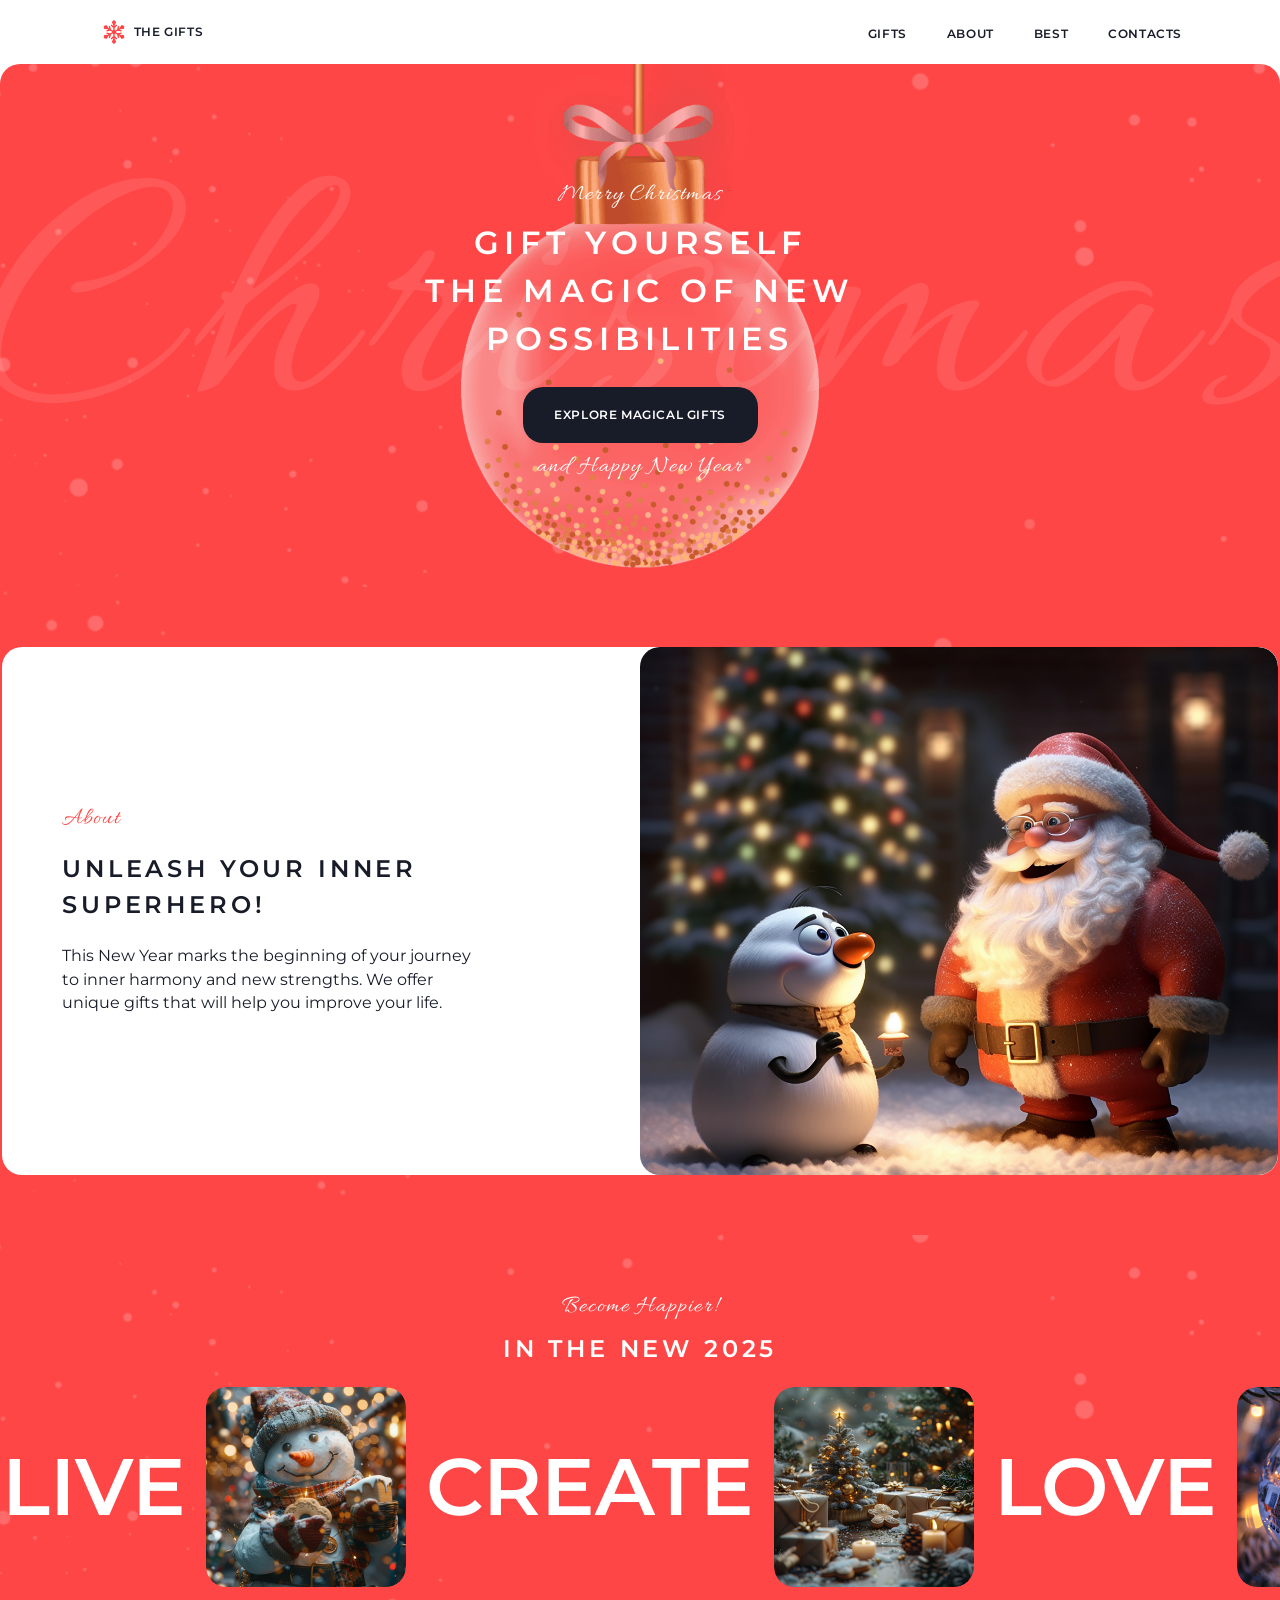
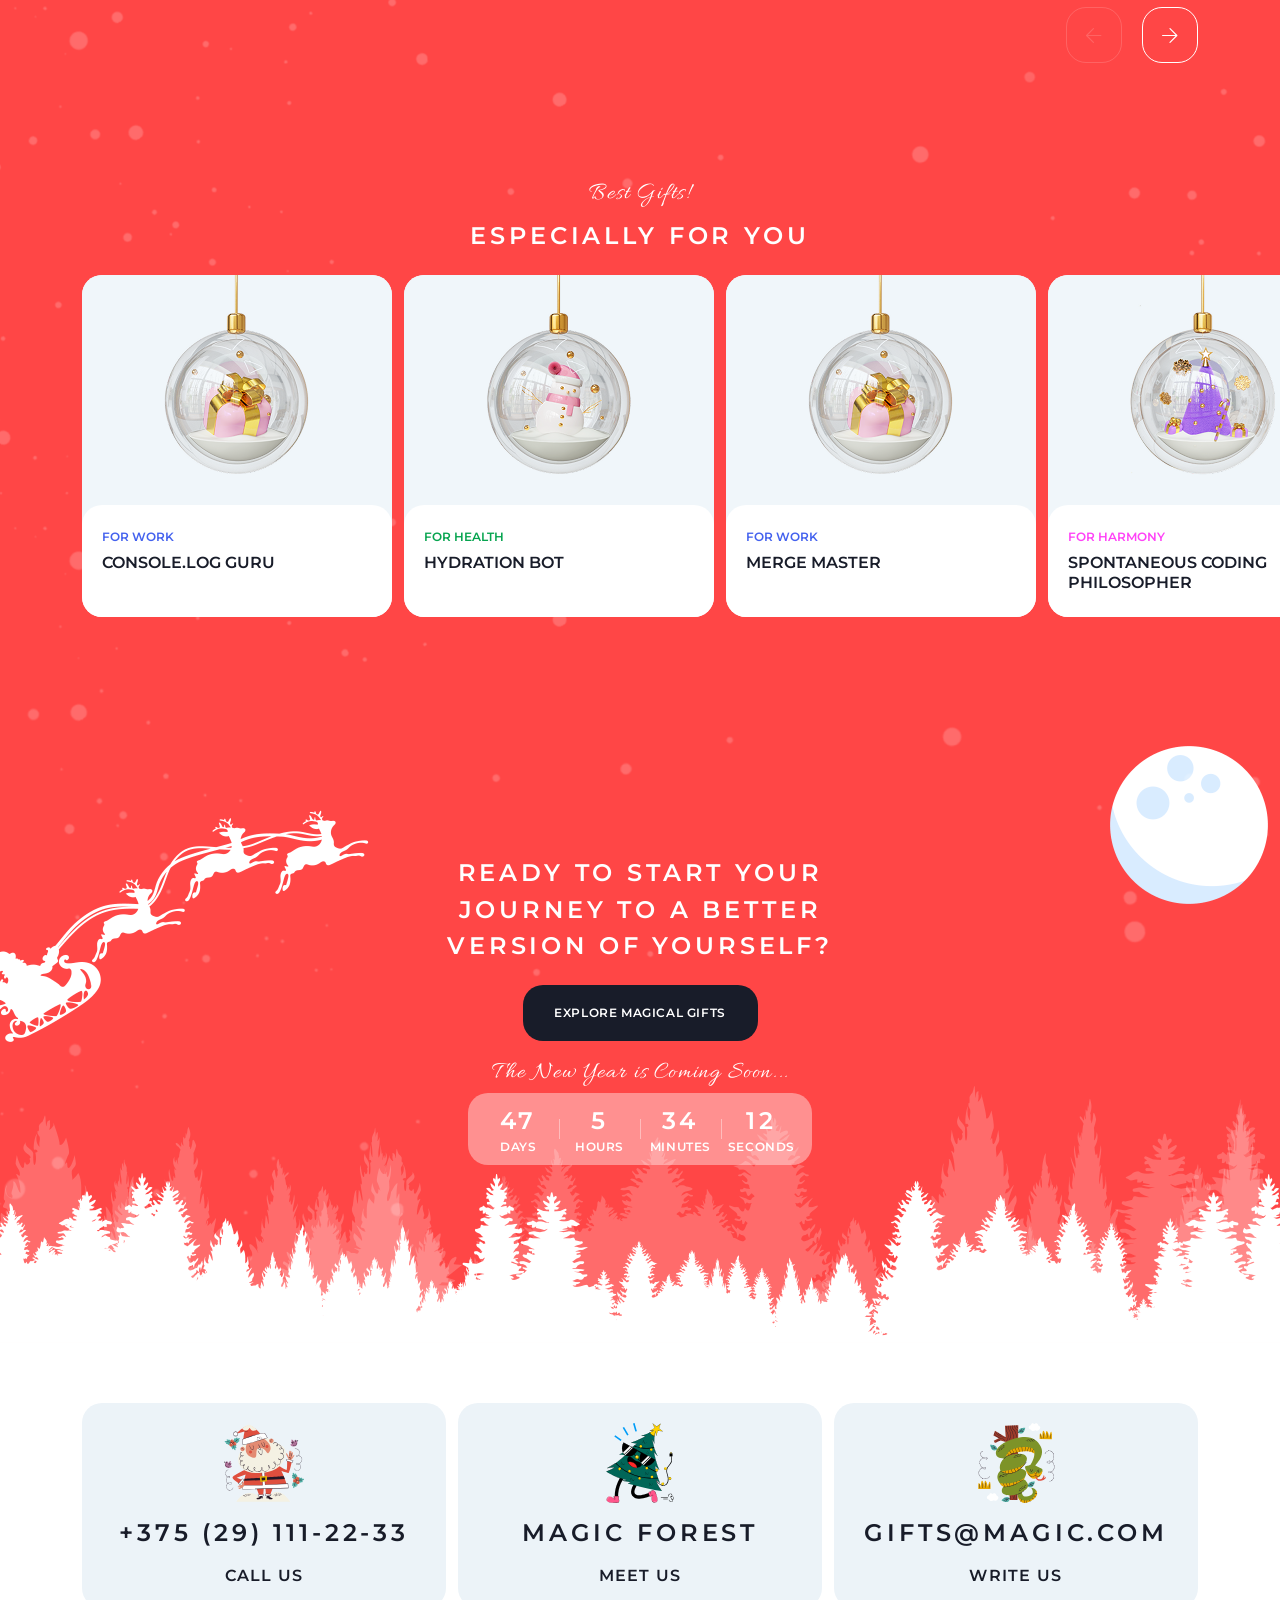
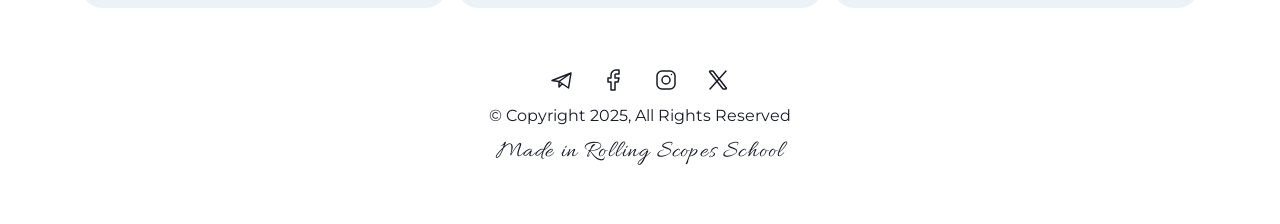
==== christmas-shop/index.html @ ce844fe1 "feat: complete adaptive for main page at 768px" ====
<!DOCTYPE html>
<html lang="en">
<head>
    <meta charset="UTF-8">
    <meta name="viewport" content="width=device-width, initial-scale=1.0">
    <title>Christmas Shop - Home</title>

<link rel="preconnect" href="https://fonts.googleapis.com">
<link rel="preconnect" href="https://fonts.gstatic.com" crossorigin>
<link href="https://fonts.googleapis.com/css2?family=Allura&display=swap" rel="stylesheet">
<link href="https://fonts.googleapis.com/css2?family=Montserrat:wght@400;600&display=swap" rel="stylesheet">
    <link rel="icon" href="./assets/img/snowflake.svg" type="image/svg+xml">
    <link rel="stylesheet" href="css/style.css">
</head>

<body>

<header class="header">
  <div class="container">
    <div class="header__wrapper">

      <a href="./index.html" class="logo" aria-label="Go to Home page">
        <img src="./assets/img/snowflake.svg" alt="Logo" class="logo__img">
        <span class="logo__text">THE GIFTS</span>
      </a>

      <nav class="nav">
  <ul class="nav__list">
    <li class="nav__item"><a href="./gifts.html" class="nav__link">GIFTS</a></li>
    <li class="nav__item"><a href="#about" class="nav__link">ABOUT</a></li>
    <li class="nav__item"><a href="#best" class="nav__link">BEST</a></li>
    <li class="nav__item"><a href="#contacts" class="nav__link">CONTACTS</a></li>
  </ul>
    </nav>

      <button class="burger" aria-label="Open menu">
        <span class="burger__line"></span>
        <span class="burger__line"></span>
      </button>

    </div>
  </div>
</header>

<!-- MAIN PAGE -->
<!-- Section Hero -->
<section class="hero">
      <div class="hero__container">
        <div class="hero__content">
          <p class="hero__cursive">Merry Christmas</p>
          <h1 class="hero__title">Gift yourself <br> the magic of new possibilities</h1>
          <a href="./gifts.html" class="hero__button">Explore Magical Gifts</a>
          <p class="hero__cursive">and Happy New Year</p>
        </div>
      </div>
</section>

<!-- Section About -->
<section id="about" class="about">
      <div class="container about__container">
        <div class="about__card">
          <div class="about__content">
            <p class="about__label">About</p>
            <h2 class="about__title">Unleash your inner superhero!</h2>
            <p class="about__text">
              This New Year marks the beginning of your journey to inner harmony and new strengths. We offer unique gifts that will help you improve your life.
            </p>
          </div>
            <div class="about__media" aria-hidden="true">
            <img class="about__image" src="./assets/img/santa.svg" alt="Santa">
          </div>
        </div>
      </div>
</section>

<!-- Section Slider -->
<section class="slider">
  <div class="container">
    <div class="slider__header">
      <p class="slider__label">Become Happier!</p>
      <h2 class="slider__title">IN THE NEW 2025</h2>
    </div>
  </div>

  <div class="slider__track-container">
    <div class="slider__track">
      <span class="slider__word">Live</span>
      <img src="./assets/img/image-container/snowman.svg" alt="Snowman" class="slider__img">
      <span class="slider__word">Create</span>
      <img src="./assets/img/image-container/gifts.svg" alt="Gifts" class="slider__img">
      <span class="slider__word">Love</span>
      <img src="./assets/img/image-container/ball.svg" alt="Ball" class="slider__img">
      <span class="slider__word">Dream</span>
      <img src="./assets/img/image-container/castle.svg" alt="Castle" class="slider__img">
    </div>
  </div>

  <div class="container">
    <div class="slider__controls">
      <button class="slider__btn slider__btn--prev" aria-label="Rearward" disabled>
        <img src="./assets/img/image-container/vector-left.svg" alt="Left">
      </button>
      <button class="slider__btn slider__btn--next" aria-label="Forward">
      <img src="./assets/img/image-container/vector-right.svg" alt="Right">
      </button>
    </div>
  </div>
</section>

<!-- Gifts Section -->
<section class="gifts-section" id="best">
  <div class="container">
    <div class="gifts__header">
      <p class="gifts__label">Best Gifts!</p>
      <h2 class="gifts__title">ESPECIALLY FOR YOU</h2>
    </div>

    <div class="gifts__grid">
      <article class="gift-card">
        <div class="gift-card__image-wrapper">
          <img src="./assets/img/image-gifts/gift-work.png" alt="Gift Work" class="gift-card__img">
        </div>
        <div class="gift-card__content">
          <p class="gift-card__category gift-card__category--work">For Work</p>
          <h3 class="gift-card__title">Console.log Guru</h3>
        </div>
      </article>


      <article class="gift-card">
        <div class="gift-card__image-wrapper">
          <img src="./assets/img/image-gifts/gift-health.png" alt="Gift Health" class="gift-card__img">
        </div>
        <div class="gift-card__content">
          <p class="gift-card__category gift-card__category--health">For Health</p>
          <h3 class="gift-card__title">Hydration Bot</h3>
        </div>
      </article>


      <article class="gift-card">
        <div class="gift-card__image-wrapper">
          <img src="./assets/img/image-gifts/gift-work.png" alt="Gift Work" class="gift-card__img">
        </div>
        <div class="gift-card__content">
          <p class="gift-card__category gift-card__category--work">For Work</p>
          <h3 class="gift-card__title">Merge Master</h3>
        </div>
      </article>


      <article class="gift-card">
        <div class="gift-card__image-wrapper">
          <img src="./assets/img/image-gifts/gift-harmony.png" alt="Gift Harmony" class="gift-card__img">
        </div>
        <div class="gift-card__content">
          <p class="gift-card__category gift-card__category--harmony">For Harmony</p>
          <h3 class="gift-card__title">Spontaneous Coding Philosopher</h3>
        </div>
      </article>

    </div>
  </div>
</section>

<!-- Section CTA -->
<section class="cta-section">
  <div class="cta__container">
    <div class="cta__content">
      <h2 class="cta__title">Ready to start your journey to a better <br> version of yourself?</h2>
      <a href="./gifts.html" class="cta__button">Explore Magical Gifts</a>
      <p class="cta__cursive">The New Year is Coming Soon...</p>

      <div class="cta__timer">
        <div class="cta__timer-item">
          <span class="cta__timer-value">47</span>
          <span class="cta__timer-text">Days</span>
        </div>

        <div class="cta__timer-divider"></div>
        <div class="cta__timer-item">
          <span class="cta__timer-value">5</span>
          <span class="cta__timer-text">Hours</span>
        </div>

        <div class="cta__timer-divider"></div>
        <div class="cta__timer-item">
          <span class="cta__timer-value">34</span>
          <span class="cta__timer-text">Minutes</span>
        </div>

        <div class="cta__timer-divider"></div>
        <div class="cta__timer-item">
          <span class="cta__timer-value">12</span>
          <span class="cta__timer-text">Seconds</span>
        </div>
      </div>
    </div>
  </div>
</section>

<!-- Section Footer -->
<footer class="footer">
  <div class="container" id="contacts">

    <div class="footer__cards">
      <a class="footer-card" href="tel:+375291112233" aria-label="Call us">
        <img src="./assets/img/santa-claus.svg" alt="Santa" class="footer-card__img">
        <h3 class="footer-card__title">+375 (29) 111-22-33</h3>
        <p class="footer-card__desc">CALL US</p>
      </a>

      <a class="footer-card" href="https://www.google.com/maps" target="_blank" rel="noreferrer" aria-label="Open location in Google Maps">
        <img src="./assets/img/christmas-tree.svg" alt="Tree" class="footer-card__img">
        <h3 class="footer-card__title">MAGIC FOREST</h3>
        <p class="footer-card__desc">MEET US</p>
      </a>

      <a class="footer-card" href="mailto:gifts@magic.com" aria-label="Write us an email">
        <img src="./assets/img/snake.svg" alt="Snake" class="footer-card__img">
        <h3 class="footer-card__title">GIFTS@MAGIC.COM</h3>
        <p class="footer-card__desc">WRITE US</p>
      </a>
    </div>

    <div class="footer__socials">
      <a href="#"><img src="./assets/img/telegram.svg" alt="TG"></a>
      <a href="#"><img src="./assets/img/facebook.svg" alt="FB"></a>
      <a href="#"><img src="./assets/img/instagram.svg" alt="Insta"></a>
      <a href="#"><img src="./assets/img/X.svg" alt="X"></a>
    </div>


    <div class="footer__info">
      <p>© Copyright 2025, All Rights Reserved</p>
      <a class="footer__made" href="https://rs.school/" target="_blank" rel="noreferrer">Made in Rolling Scopes School</a>
    </div>

  </div>
</footer>

<!-- Script for Slider -->
<script src="js/script.js"></script>
<script>
  const track = document.querySelector('.slider__track');
  const btnPrev = document.querySelector('.slider__btn--prev');
  const btnNext = document.querySelector('.slider__btn--next');

  let position = 0;
  const step = 450;

  const updateButtons = () => {
    const maxScroll = track.scrollWidth - track.parentElement.clientWidth;
    btnPrev.disabled = (position <= 0);
    btnNext.disabled = (position >= maxScroll);
  };

  btnNext.addEventListener('click', () => {
    const maxScroll = track.scrollWidth - track.parentElement.clientWidth;
    if (position < maxScroll) {
      position += step;
      if (position > maxScroll) position = maxScroll;
      track.style.transform = `translateX(-${position}px)`;
      updateButtons();
    }
  });

  btnPrev.addEventListener('click', () => {
    if (position > 0) {
      position -= step;
      if (position < 0) position = 0;
      track.style.transform = `translateX(-${position}px)`;
      updateButtons();
    }
  });

  updateButtons();
</script>

</body>
</html>
---- christmas-shop/css/style.css ----
* {
  margin: 0;
  padding: 0;
  box-sizing: border-box;
}

html {
  scroll-behavior: smooth;
}

body {
  font-family: 'Montserrat', sans-serif;
  color: #181C29;
  background: #ffffff;
  width: 100%;
  margin: 0 auto;
  overflow-x: hidden;
}

/* MAIN PAGE */
.container {
  max-width: 1440px;
  width: 100%;
  margin: 0 auto;
  padding: 0 82px;
}

.container--full {
  padding-left: 0;
  padding-right: 0;
}

.header {
  background: #ffffff;
  padding: 12px 0px;
  width: 100%;
}

.header .container {
  max-width: 1440px; 
  width: 100%;
  padding: 0 82px;
}

.header__wrapper {
  display: flex;
  align-items: center;
  justify-content: space-between;
  width: 100%;
  min-height: 40px;
}

.logo {
  display: flex;
  align-items: center;
  gap: 8px;
  text-decoration: none;
  color: inherit;
  transition: color 0.3s ease;
  justify-content: center;
  width: 141px;
  min-width: 141px;
  min-height: 40px;
  padding: 8px 16px;
  border-radius: 12px;
  box-sizing: border-box;
}

.logo:hover {
  background-color: rgba(255, 70, 70, 0.1);
  color: #FF4646;
}

.logo__img {
  width: 24px;
  height: 24px;
}

.logo__text {
  font-size: 12px;
  line-height: 1.3;
  font-weight: 600;
  letter-spacing: 0.05em;
  text-transform: uppercase;
}

.nav__list {
  display: flex;
  list-style: none;
  gap: 8px;
}

.nav__link {
  text-decoration: none;
  color: #181C29;
  font-family: 'Montserrat', sans-serif;
  font-size: 12px;
  line-height: 1.3;
  font-weight: 600;
  letter-spacing: 0.05em;
  padding: 8px 16px;
  border-radius: 12px;
  transition: color 0.3s ease;
}

.nav__link:hover {
  background-color: rgba(255, 70, 70, 0.1);
  color: #FF4646;
}

.nav__link--active {
  background-color: rgba(255, 70, 70, 0.1);
  color: #FF4646;
}

.nav__link--inactive {
  background-color: rgba(255, 70, 70, 0.1);
  border-radius: 12px;
  cursor: default;
  pointer-events: none;
  color: #181C29;
}

.nav__link--inactive:hover {
  background-color: rgba(255, 70, 70, 0.1);
  color: #181C29;
}

/* Hero section */
.hero {
  background-image: url('../assets/img/hero-section.svg');
  background-repeat: no-repeat;
  background-size: 1440px auto;
  background-position: center top;
  background-size: cover;
  border-radius: 20px 20px 0 0; 
  height: 524px;
  width: 100%;
  max-width: 1440px;
  margin: 0 auto;
  display: flex;
  justify-content: center;
  align-items: center;
}

.hero__container {
  display: flex;
  flex-direction: column;
  align-items: center;
  justify-content: center;
}

.hero__content {
  color: #FFFFFF;
  max-width: 600px;
  width: 100%;
  display: flex;
  flex-direction: column;
  align-items: center;
  padding-top: 10px;
}

.hero__title {
  font-family: 'Montserrat', sans-serif;
  font-weight: 600;
  font-size: 32px;
  line-height: 1.5;
  text-transform: uppercase;
  text-align: center;
  margin: 12px 0 12px;
  letter-spacing: 0.18em;
}

.hero__cursive {
  font-family: 'Allura', cursive;
  font-size: 24px;
  line-height: 1;
  letter-spacing: 0.05em;
}

.hero__button {
  display: inline-flex;
  width: 235px;
  height: 56px;
  justify-content: center;
  align-items: center;
  background-color: #181C29;
  color: #FFFFFF;
  text-decoration: none;
  border-radius: 20px;
  margin: 12px 0;
  font-family: 'Montserrat', sans-serif;
  font-weight: 600;
  font-size: 12px;
  line-height: 1.3;
  text-transform: uppercase;
  letter-spacing: 0.05em;
  transition: all 0.3s ease;
}

.hero__button:hover {
  background-color: #ffffff;
  color: #181C29;
}

/* About section */
.about {
  background-image: url('../assets/img/about-section.svg');
  background-repeat: no-repeat;
  background-size: 1440px auto;
  background-position: center top;
  height: 648px;
  width: 100%;
  max-width: 1440px;
  padding: 60px 0;
  margin: 0 auto;
  display: flow-root;
  margin-top: -1px
}

.about__container {
  padding-left: 0;
  padding-right: 0;
  max-width: 1440px;
}

.about__card {
  max-width: 1276px;
  width: 100%;
  margin: 0 auto;
  background: #ffffff;
  border-radius: 20px;
  overflow: hidden;
  display: flex;
  justify-content: space-between;
  align-items: stretch;
  align-items: center;
  min-height: 528px;
}

.about__content {
  flex: 1;
  padding: 100px 60px;
  display: flex;
  flex-direction: column;
  justify-content: center;
}

.about__label {
  font-family: 'Allura', cursive;
  font-size: 24px;
  line-height: 1;
  letter-spacing: 0.05em;
  color: #FF4646;
  margin-bottom: 20px;
}

.about__title {
  font-family: 'Montserrat', sans-serif;
  font-weight: 600;
  font-size: 24px;
  line-height: 1.52;
  letter-spacing: 0.16em;
  text-transform: uppercase;
  margin-bottom: 20px;
}

.about__text {
  font-size: 16px;
  line-height: 1.48;
  max-width: 426px;
}

.about__media {
  flex: 0 1 50%;
  height: 528px;
  overflow: hidden;
}

.about__image {
  width: 100%;
  height: 100%;
  object-fit: cover;
  object-position: center;
  border-radius: 20px;
}

/* Slider */
.slider {
  background-image: url('../assets/img/slider-section.svg');
  background-repeat: no-repeat;
  background-size: 1440px auto;
  background-position: center top;
  height: auto;
  width: 100%;
  max-width: 1440px;
  margin: 0 auto;
  display: flex;
  flex-direction: column;
  align-items: center;
  padding: 60px 0 0 0;
  overflow: hidden;
}

.slider__header {
  text-align: center;
  margin-bottom: 20px;
}

.slider__label {
  font-family: 'Allura', cursive;
  font-size: 24px;
  line-height: 1;
  letter-spacing: 0.05em;
  color: #FFFFFF;
  margin-bottom: 12px;
  display: block;
}

.slider__title {
  font-family: 'Montserrat', sans-serif;
  font-weight: 600;
  font-size: 24px;
  line-height: 1.52;
  letter-spacing: 0.16em;
  text-transform: uppercase;
  color: #FFFFFF;
}

.slider__track-container {
  width: 1440px;
  overflow: hidden;
  margin-top: 60px 0;
}

.slider__track {
  display: flex;
  align-items: center;
  width: max-content;
  padding: 0 82px;
  gap: 20px;
  transition: transform 0.6s ease-in-out;
}

.slider__word {
    font-family: 'Montserrat', sans-serif;
    font-weight: 600;
    font-size: 80px;
    line-height: 1;
    text-transform: uppercase;
    color: #FFFFFF;
    white-space: nowrap;
}

.slider__img {
  width: 200px;
  height: 200px;
  border-radius: 20px;
  object-fit: cover;
  flex-shrink: 0;
}

.slider__controls {
  width: 100%;
  max-width: 1276px;
  display: flex;
  justify-content: flex-end;
  margin: 20px auto 0;
  gap: 20px;
  margin-top: 20px;
  padding-bottom: 60px;
}

.slider__btn {
  width: 56px;
  height: 56px;
  background: transparent;
  border: 1px solid #FFFFFF;
  border-radius: 20px;
  display: flex;
  justify-content: center;
  align-items: center;
  cursor: pointer;
  opacity: 1;
  transition: all 0.3s ease;
}

.slider__btn:not(:disabled) img {
  opacity: 1;
  filter: brightness(1.2);
  transition: all 0.3s ease;
}

.slider__btn:disabled {
  opacity: 0.4 !important;
  cursor: default;
  pointer-events: none;
  border-color: rgba(255, 255, 255, 0.4);
}

.slider__btn:not(:disabled):hover {
  background-color: rgba(255, 255, 255, 0.5);
}

.slider__btn--next:hover {
  background-color: rgba(255, 255, 255, 0.1);
}

.slider__btn:not(:disabled):hover img {
  transform: scale(1.35);
  filter: brightness(1.5);
}

.slider__btn img {
  width: 16px;
  height: auto;
  display: block;
}

.slider__controls {
  margin-bottom: 0 !important;
}

/* Gifts section */
.gifts-section {
  background-image: url('../assets/img/best-gifts-section.svg');
  background-repeat: no-repeat;
  background-size: 1440px auto;
  background-position: center top;
  height: 554px;
  width: 100%;
  max-width: 1440px;
  margin: -1px auto 0;
  display: flex;
  flex-direction: column;
  align-items: center;
  padding: 60px 0;
}

.gifts__header {
  text-align: center;
  margin-bottom: 20px;
  padding-left: 0;
  padding-right: 0;
  width: 100%;
}

.gifts__label {
  font-family: 'Allura', cursive;
  font-size: 24px;
  line-height: 1;
  letter-spacing: 0.05em;
  color: #FFFFFF;
  margin-bottom: 12px;
  display: block;
}

.gifts__title {
  font-family: 'Montserrat', sans-serif;
  font-weight: 600;
  font-size: 24px;
  line-height: 1.52;
  letter-spacing: 0.16em;
  text-transform: uppercase;
  color: #FFFFFF;
}

.gifts__grid {
  display: grid;
  grid-template-columns: repeat(4, 1fr);
  gap: 12px;
  width: 100%;
  max-width: 1276px;
  margin-top: 0;
}

.gift-card {
  background-color: #F0F6FA;
  width: 310px;
  height: 342px;
  border-radius: 20px;
  overflow: hidden;
  display: flex;
  flex-direction: column;
}

.gift-card__image-wrapper {
  background-color: #F0F6FA;
  height: 230px;
  width: 310px;
  display: flex;
  justify-content: center;
  align-items: center;
}

.gift-card__img {
  width: auto;
  height: auto;
}

.gift-card__content {
  background-color: #FFFFFF;
  width: 310px;
  height: 112px;
  border-radius: 20px 20px 0 0;
  padding: 24px 20px 20px;
  box-sizing: border-box;
}

.gift-card__category {
  font-family: 'Montserrat', sans-serif;
  font-weight: 600;
  font-size: 12px;
  line-height: 1.3;
  text-transform: uppercase;
  margin-bottom: 8px;
}

.gift-card__category--work { color: #4361EE; }
.gift-card__category--health { color: #06A44F; }
.gift-card__category--harmony { color: #FF43F7; }

.gift-card__title {
  font-family: 'Montserrat', sans-serif;
  font-weight: 600;
  font-size: 16px;
  line-height: 1.3;
  text-transform: uppercase;
  color: #181C29;
}

/* CTA-section */
.cta-section {
  background-image: url('../assets/img/cta-section.svg');
  background-repeat: no-repeat;
  background-size: 1440px auto;
  background-position: center top;
  height: 668px;
  width: 100%;
  max-width: 1440px;
  margin: -1px auto 0;
  display: flex;
  flex-direction: column;
  align-items: center;
  justify-content: flex-start;
  padding-top: 180px;
}

.cta__container {
  display: flex;
  flex-direction: column;
  align-items: center;
  width: 100%;
}

.cta__content {
  color: #FFFFFF;
  max-width: 600px;
  width: 100%;
  display: flex;
  flex-direction: column;
  align-items: center;
  text-align: center;
}

.cta__title {
  font-family: 'Montserrat', sans-serif;
  font-weight: 600;
  font-size: 24px;
  line-height: 1.52;
  letter-spacing: 0.16em;
  text-transform: uppercase;
  color: #FFFFFF;
  width: 426px;
  margin: 0 auto;
  text-align: center;
}

.cta__cursive {
  font-family: 'Allura', cursive;
  font-size: 24px;
  line-height: 1;
  letter-spacing: 0.05em;
}

.cta__button {
  display: inline-flex;
  width: 235px;
  height: 56px;
  justify-content: center;
  align-items: center;
  background-color: #181C29;
  color: #FFFFFF;
  text-decoration: none;
  border-radius: 20px;
  margin: 20px 0;
  font-family: 'Montserrat', sans-serif;
  font-weight: 600;
  font-size: 12px;
  line-height: 1.3;
  text-transform: uppercase;
  letter-spacing: 0.05em;
  transition: all 0.3s ease;
}

.cta__button:hover {
  background-color: #ffffff;
  color: #181C29;
}

.cta__timer {
  display: flex;
  align-items: center;
  justify-content: center;
  width: 344px;
  height: 72px;
  background: rgba(255, 255, 255, 0.4);
  border-radius: 20px;
  padding: 0;
  margin: 8px auto 0;
}

.cta__timer-item {
  display: flex;
  flex-direction: column;
  align-items: center;
  justify-content: center;
  width: 80px;
  height: 52px;
  margin: 0;
  padding: 0;
}

.cta__timer-value {
  font-family: 'Montserrat', sans-serif;
  font-weight: 600;
  font-size: 24px;
  line-height: 1.52;
  color: #FFFFFF;
  letter-spacing: 0.16em;
}

.cta__timer-text {
  font-family: 'Montserrat', sans-serif;
  font-weight: 600;
  font-size: 12px;
  line-height: 1.3;
  color: #FFFFFF;
  letter-spacing: 0.05em;
  text-transform: uppercase;
  margin-top: 0;
}

.cta__timer-divider {
  width: 1px;
  height: 20px;
  background-color: rgba(255, 255, 255, 0.4);
  flex-shrink: 0;
}


/* Footer */
.footer {
  padding: 60px 0 60px;
}

.footer__cards {
  display: flex;
  justify-content: center;
  gap: 12px;
  margin-bottom: 60px;
  flex-wrap: wrap; 
}

.footer-card {
  flex: 1 1 310px;
  background-color: #ECF3F8;
  border-radius: 20px;
  padding: 20px;
  width: 417px;
  max-width: 752px;
  height: auto; 
  min-height: 204px;
  text-align: center;
  display: flex;
  flex-direction: column;
  align-items: center;
  justify-content: center;
  text-decoration: none;
  color: inherit;
  transition: transform 0.3s ease, background-color 0.3s ease;
}

.footer-card:hover {
  transform: translateY(-2px);
  background-color: #ffffff;
}

.footer-card__img {
  width: 80px;
  height: auto;
  margin-bottom: 12px;
}

.footer-card__title {
  font-family: 'Montserrat', sans-serif;
  font-size: 24px;
  font-weight: 600;
  line-height: 1.52;
  letter-spacing: 0.16em;
  color: #181C29;
  width: 100%;
  text-align: center;
  margin-bottom: 12px;
  word-wrap: break-word;
  text-align: center;
}

.footer-card__desc {
  font-family: 'Montserrat', sans-serif;
  font-size: 16px;
  font-weight: 600;
  line-height: 1.52;
  letter-spacing: 0.08em;
  color: #181C29;
  text-align: center;
}

.footer__socials {
  display: flex;
  justify-content: center;
  gap: 28px;
  margin-bottom: 12px;
}

.footer__socials img {
  width: 24px;
  height: 24px;
}

.footer__socials a {
  display: inline-flex;
  transition: transform 0.3s ease;
}
.footer__socials a:hover {
  transform: scale(1.5);
}

.footer__info {
  text-align: center;
}

.footer__info p:first-child {
  font-family: 'Montserrat', sans-serif;
  font-size: 16px;
  line-height: 1.48;
  color: #181C29;
  margin-bottom: 12px;
}

.footer__made {
  display: inline-block;
  font-family: 'Allura', cursive;
  font-size: 24px;
  line-height: 1;
  font-weight: 400;
  letter-spacing: 0.05em;
  color: #181C29;
  text-align: center;
  text-decoration: none;
  transition: color 0.3s ease;
}

.footer__made:hover {
  color: #FF4646;
}

/* GIFTS PAGE */
.gifts-page {
  background-image: url('../assets/img/gifts-section.svg');
  background-repeat: no-repeat;
  background-size: 1440px auto;
  background-position: center top;
  height: 1394px;
  width: 1440px;
  display: flex;
  justify-content: flex-start;
  margin: 0 auto;
  align-items: center;
  flex-direction: column;
}

.gifts-grid {
  display: grid;
  grid-template-columns: repeat(4, 1fr);
  gap: 12px;
  width: 100%;
  max-width: 1276px;
  margin: 0 auto;
}

.gifts-hero {
  display: flex;
  flex-direction: column;
  align-items: center;
  padding-top: 60px;
}

.gifts-hero__title {
  font-family: 'Montserrat', sans-serif;
  font-weight: 600;
  font-size: 32px;
  line-height: 1.5;
  letter-spacing: 0.18em;
  text-transform: uppercase;
  color: #FFFFFF;
  text-align: center;
  margin-bottom: 20px;
}

.gifts-tabs {
  display: flex;
  gap: 8px;
  margin-bottom: 20px;
}

.tabs__btn {
  padding: 12px 20px;
  background: transparent;
  border-radius: 12px;
  border: none;
  color: #FFFFFF;
  font-family: 'Montserrat', sans-serif;
  font-weight: 600;
  font-size: 12px;
  line-height: 1.3;
  letter-spacing: 0.05em;
  text-transform: uppercase;
  cursor: pointer;
  transition: background-color 0.3s ease;
}

.tabs__btn--active {
  cursor: default;
  pointer-events: none;
  background-color: rgba(255, 255, 255, 0.2);
}

.tabs__btn:hover {
  background-color: rgba(255, 255, 255, 0.2);
}

/* Burger */
.burger {
  display: none;
  width: 40px;
  height: 40px;
  background: transparent;
  border: none;
  cursor: pointer;
  flex-direction: column;
  justify-content: center;
  align-items: center;
  gap: 8px;
  padding: 0;
}

.burger__line {
  display: block;
  width: 22px;
  height: 2px;
  background-color: #181C29;
}

/* ADAPTIVE: 768px */
@media (max-width: 768px) {
  /* Header */
  .header .container {
    padding: 0 8px;
  }
  
  .logo {
    margin-left: 0;
    padding: 8px;
  }

  .nav {
    margin-left: 0;
    display: none;
  }

  .burger {
    display: flex;
    position: static;
    margin-right: 0; 
    width: 40px;
    height: 40px;
  }

  .header__wrapper {
    justify-content: space-between;
  }

  .hero {
    background-image: url('../assets/img/hero-section-768.svg');
    background-size: cover;
  }

  /* About */
  .about .container {
    padding-left: 8px;
    padding-right: 8px;
    max-width: 100%;
  }

  .about__card {
    max-width: 768px;
    width: 100%;
    flex-direction: row;
    min-height: auto;
    height: auto;
    align-items: center;
    justify-content: space-between;
    margin: 0 auto;
    padding: 0;
  }
  
  .about__content {
    flex: 1;
    padding: 60px 40px;
    height: auto;
  }
  
  .about__media {
    flex: 0 0 376px; 
    width: 376px;
    height: 528px;
    overflow: hidden;
    align-self: center;
    border-radius: 20px;
  }

  .about__image {
    object-fit: cover;
    object-position: center;
    height: 100%;
    width: 100%;
    display: block;
  }

  /* Slider */
  .slider {
  background-image: url('../assets/img/slider-section-768.svg');
  background-size: cover;
  }

  .slider__controls {
  display: flex;
  justify-content: flex-end;
  width: calc(100% + 74px) !important; 
  margin-right: -74px !important; 
  position: relative;
  z-index: 5;
  padding-right: 0 !important;
  }

  .slider__track-container {
  width: 100%;
  overflow: hidden;
  }

  .slider__track {
  padding-left: 8px; 
  display: flex;
  align-items: center;
  gap: 20px;
  transform: translateX(0) !important; 
  }

  .slider__word {
  font-size: 80px; 
  }

  .slider__img {
  width: 200px;
  height: 200px;
  }

  .slider__controls {
  width: 100%;
  display: flex;
  justify-content: flex-end;
  padding-right: 8px; 
  margin: 20px 0 0 0; 
  padding-bottom: 60px;
  }

  .slider__btn {
  width: 56px; 
  height: 56px;
  }

/* Gifts */
  .gifts-section {
    background-image: url('../assets/img/best-gifts-section-768.svg');
    background-size: cover;
    padding: 60px 0;
    margin-bottom: 0;
    height: auto !important; 
  }
  
  .gifts-section .container {
    padding-left: 68px;
    padding-right: 68px;
    max-width: 100%;
  }
  
  .gifts__header {
    margin-bottom: 20px; 
  }
  
  .gifts__grid {
    display: grid;
    grid-template-columns: repeat(2, 310px); 
    gap: 12px;
    justify-content: center;
  }
  
  /* CTA-section */
  .cta-section {
    background-image: url('../assets/img/cta-section-768.svg');
    background-size: cover;
    background-position: center top;
    height: auto;
    min-height: 668px;
    padding-top: 180px;
    margin-top: 0;
    background-size: cover;
  }

  
  .cta__container {
    padding-left: 68px;
    padding-right: 68px;
    max-width: 100%;
  }
  
  .cta__content {
    max-width: 100%; 
  }
/* Footer */
  .footer {
    padding: 60px 0; 
  }
  
  .footer .container {
    padding-left: 8px;
    padding-right: 8px;
    max-width: 100%;
  }
  
  .footer__cards {
    flex-direction: column;
    align-items: center;
    gap: 12px;
    
  }
  
  .footer-card {
    width: 100%;
    max-width: 752px;
    height: 204px;
    flex: 0 0 auto;
  }
  
  .footer__socials {
    margin-bottom: 12px;
  }
  
  .footer__info {
    text-align: center;
  }
  
  

/* ADAPTIVE: 380px */
@media (max-width: 380px) {
  .header .container {
    padding: 0 8px; 
  }
}
}
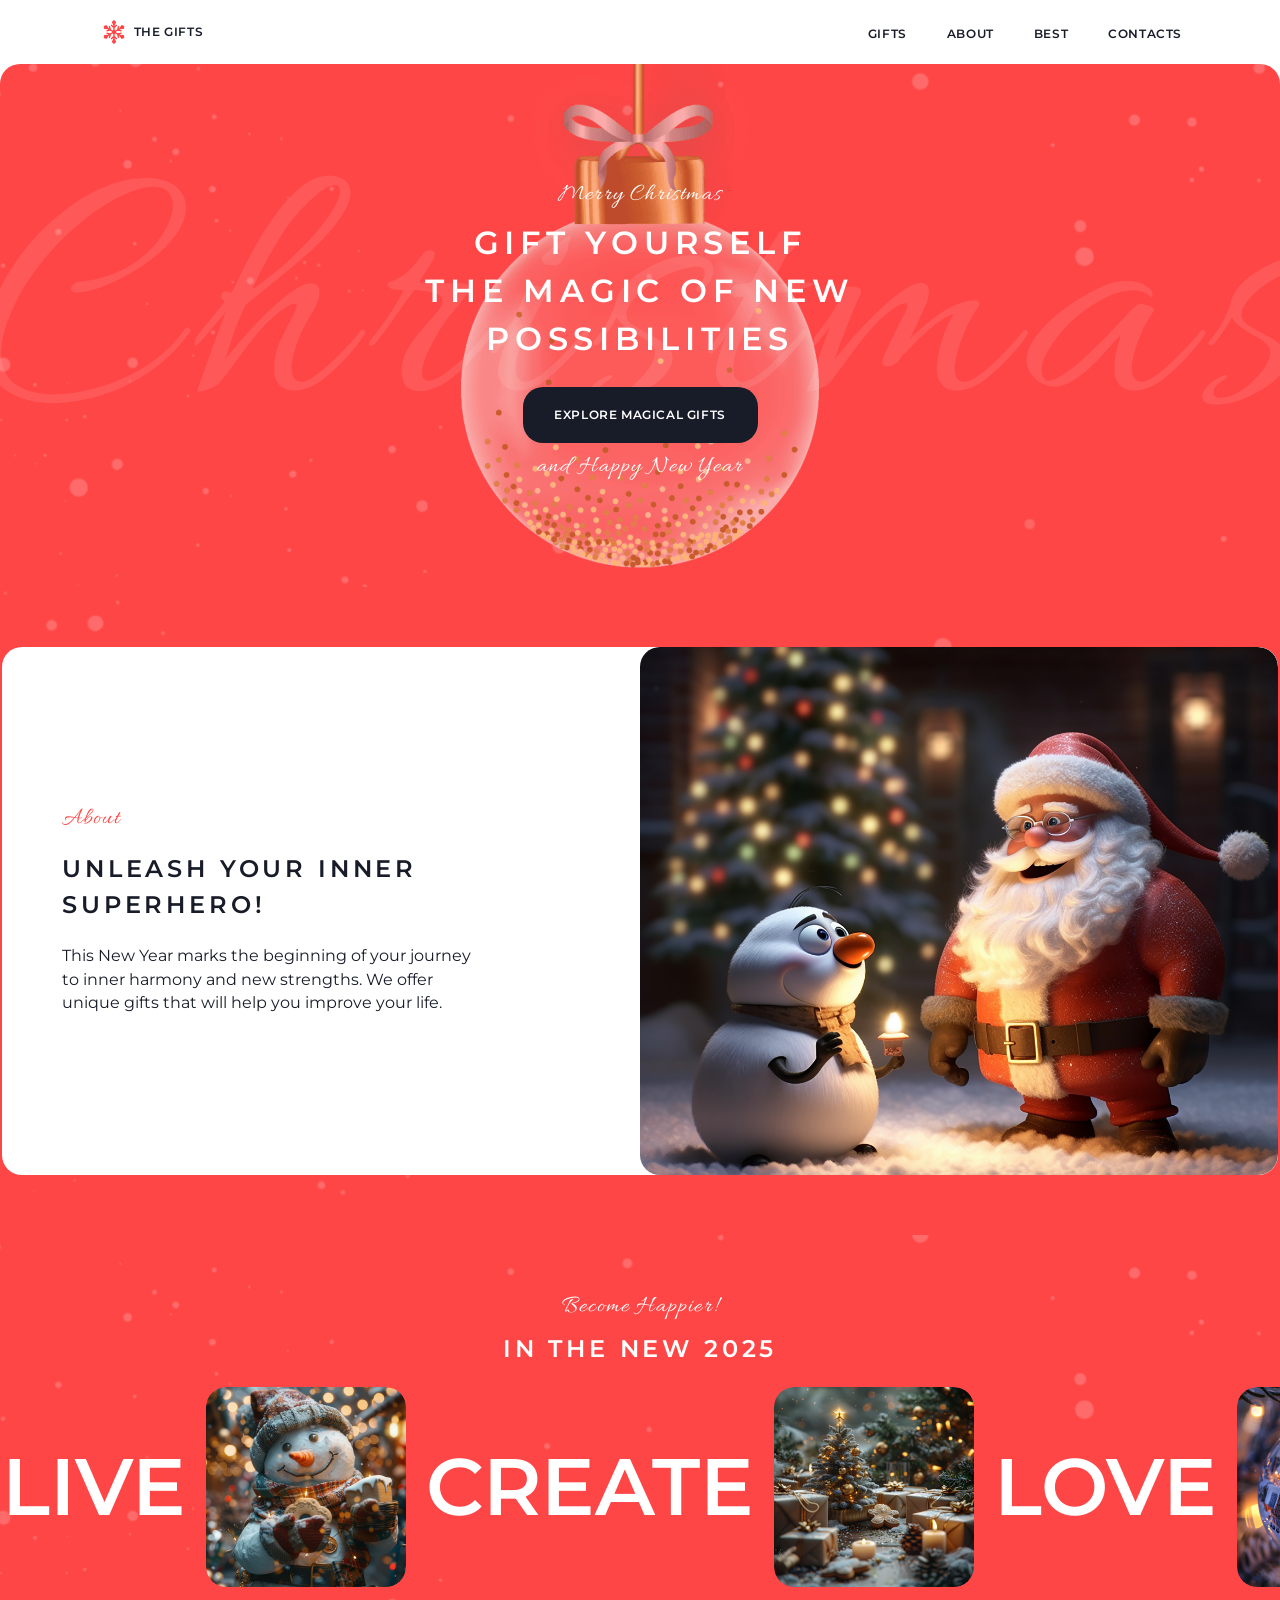
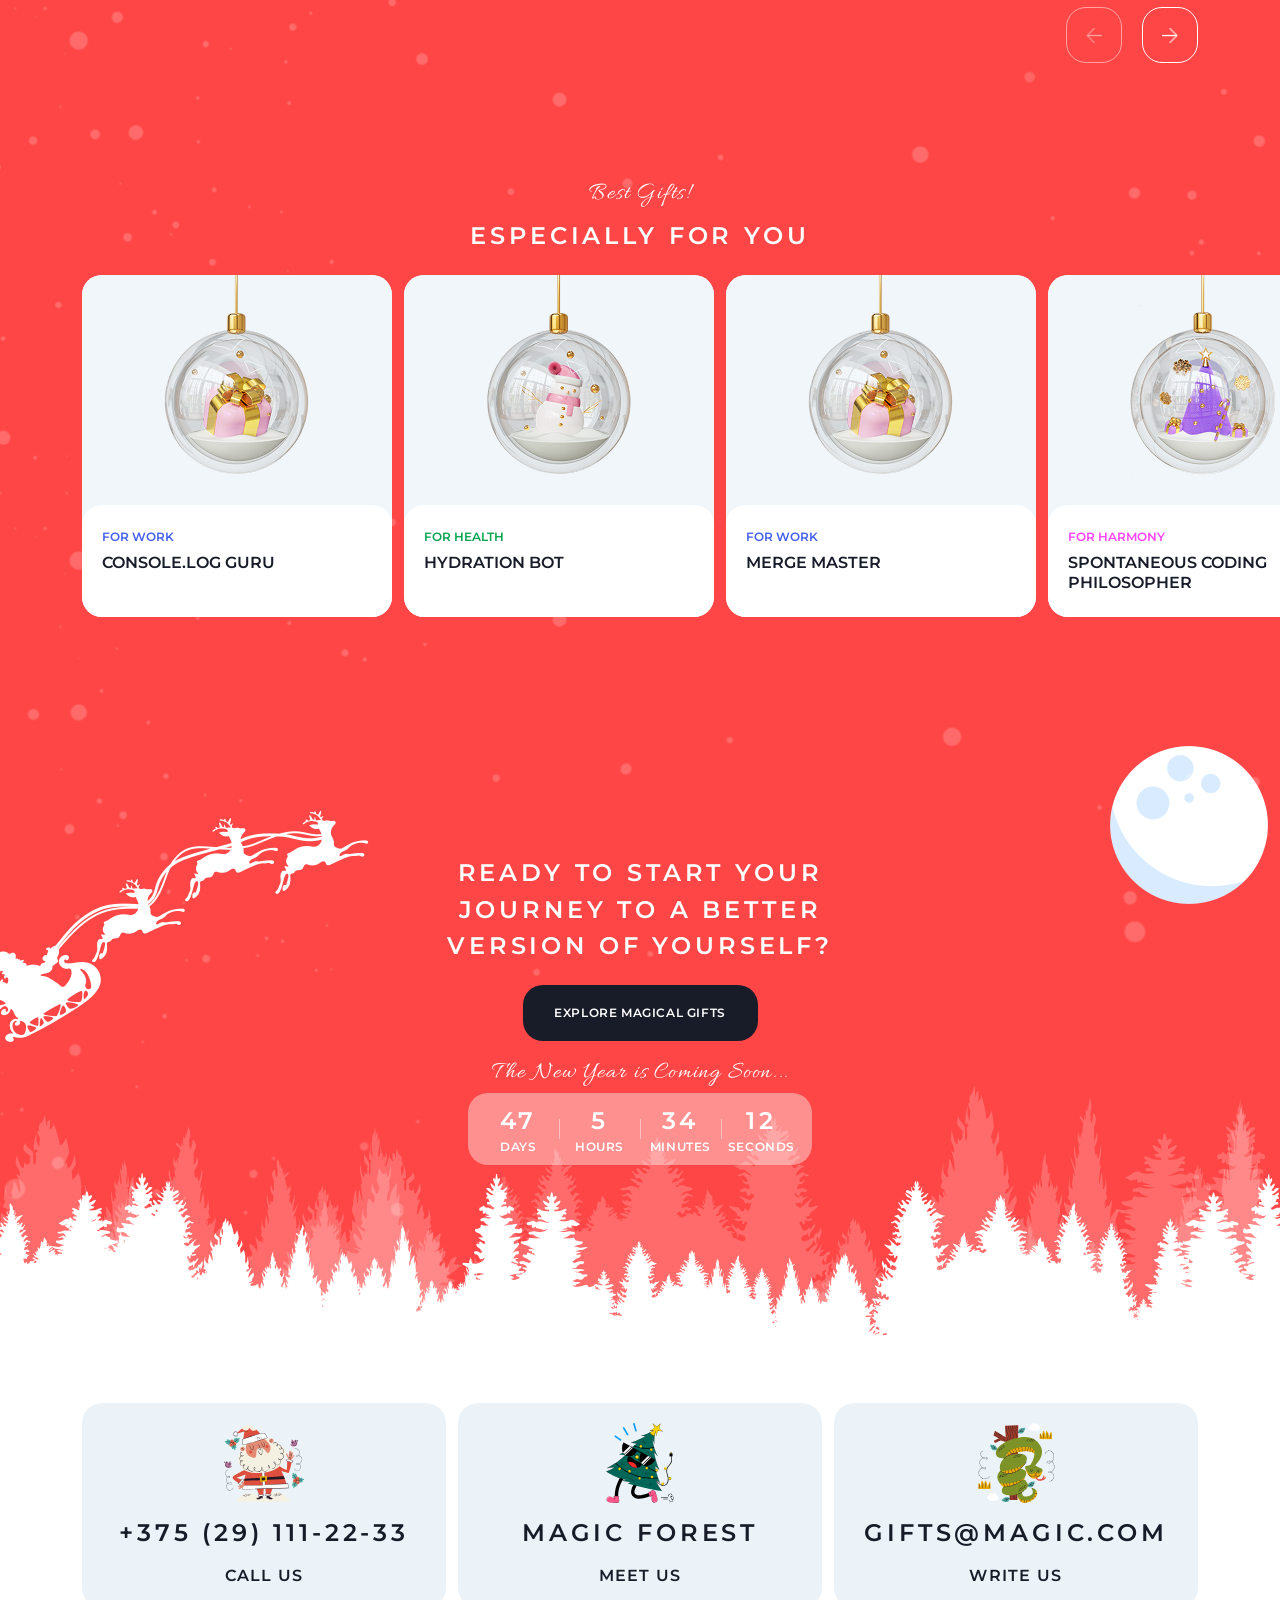
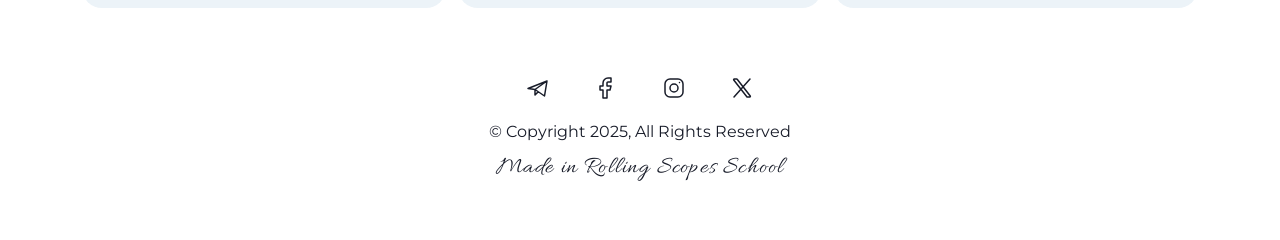
==== commit 67691b38: "fix: all fixed(logo, gifts, footer)" ====
--- a/christmas-shop/index.html
+++ b/christmas-shop/index.html
@@ -98,10 +98,10 @@
   <div class="container">
     <div class="slider__controls">
       <button class="slider__btn slider__btn--prev" aria-label="Rearward" disabled>
-        <img src="./assets/img/image-container/vector-left.svg" alt="Left">
+        <img src="./assets/img/image-container/vector-left.png" alt="Left">
       </button>
       <button class="slider__btn slider__btn--next" aria-label="Forward">
-      <img src="./assets/img/image-container/vector-right.svg" alt="Right">
+      <img src="./assets/img/image-container/vector-right.png" alt="Right">
       </button>
     </div>
   </div>
--- a/christmas-shop/css/style.css
+++ b/christmas-shop/css/style.css
@@ -37,7 +37,7 @@
 }
 
 .header .container {
-  max-width: 1440px; 
+  max-width: 1440px;
   width: 100%;
   padding: 0 82px;
 }
@@ -66,10 +66,6 @@
   box-sizing: border-box;
 }
 
-.logo:hover {
-  background-color: rgba(255, 70, 70, 0.1);
-  color: #FF4646;
-}
 
 .logo__img {
   width: 24px;
@@ -133,7 +129,7 @@
   background-size: 1440px auto;
   background-position: center top;
   background-size: cover;
-  border-radius: 20px 20px 0 0; 
+  border-radius: 20px 20px 0 0;
   height: 524px;
   width: 100%;
   max-width: 1440px;
@@ -209,7 +205,8 @@
   background-repeat: no-repeat;
   background-size: 1440px auto;
   background-position: center top;
-  height: 648px;
+  height: auto;
+  min-height: auto;
   width: 100%;
   max-width: 1440px;
   padding: 60px 0;
@@ -295,6 +292,7 @@
   width: 100%;
   max-width: 1440px;
   margin: 0 auto;
+  margin-top: 0;
   display: flex;
   flex-direction: column;
   align-items: center;
@@ -374,15 +372,14 @@
 .slider__btn {
   width: 56px;
   height: 56px;
-  background: transparent;
   border: 1px solid #FFFFFF;
   border-radius: 20px;
   display: flex;
   justify-content: center;
   align-items: center;
+  background-color: transparent;
   cursor: pointer;
-  opacity: 1;
-  transition: all 0.3s ease;
+  transition: background-color 0.3s ease, border-color 0.3s ease;
 }
 
 .slider__btn:not(:disabled) img {
@@ -391,30 +388,36 @@
   transition: all 0.3s ease;
 }
 
+.slider__btn svg path {
+  stroke: #FFFFFF;
+  transition: stroke 0.3s ease;
+}
+
 .slider__btn:disabled {
-  opacity: 0.4 !important;
+  opacity: 0.5 !important;
   cursor: default;
   pointer-events: none;
-  border-color: rgba(255, 255, 255, 0.4);
+  border-color: #FFFFFF;
 }
 
 .slider__btn:not(:disabled):hover {
-  background-color: rgba(255, 255, 255, 0.5);
-}
-
-.slider__btn--next:hover {
-  background-color: rgba(255, 255, 255, 0.1);
-}
-
-.slider__btn:not(:disabled):hover img {
-  transform: scale(1.35);
-  filter: brightness(1.5);
+  background-color: #FFFFFF;
+  border-color: #FFFFFF;
 }
 
 .slider__btn img {
   width: 16px;
   height: auto;
   display: block;
+}
+
+.slider__btn:not(:disabled):hover svg path {
+  stroke: #FF4646 !important;;
+}
+
+.slider__btn:not(:disabled):hover img {
+  transform: none !important;
+  filter: brightness(0) saturate(100%) invert(42%) sepia(74%) saturate(3015%) hue-rotate(338deg) brightness(120%) contrast(1000%) !important;
 }
 
 .slider__controls {
@@ -476,12 +479,15 @@
 
 .gift-card {
   background-color: #F0F6FA;
+  position: relative;
   width: 310px;
   height: 342px;
   border-radius: 20px;
   overflow: hidden;
   display: flex;
   flex-direction: column;
+  cursor: pointer;
+  transition: transform 0.3s ease;
 }
 
 .gift-card__image-wrapper {
@@ -527,6 +533,15 @@
   line-height: 1.3;
   text-transform: uppercase;
   color: #181C29;
+}
+
+.gift-card:hover {
+  transform: scale(1.02);
+}
+
+.gift-card:hover .gift-card__title {
+  color: #FF4646 !important;
+  transition: color 0.3s ease;
 }
 
 /* CTA-section */
@@ -667,9 +682,10 @@
 .footer__cards {
   display: flex;
   justify-content: center;
+  align-items: center;
   gap: 12px;
   margin-bottom: 60px;
-  flex-wrap: wrap; 
+  flex-wrap: wrap;
 }
 
 .footer-card {
@@ -677,9 +693,9 @@
   background-color: #ECF3F8;
   border-radius: 20px;
   padding: 20px;
-  width: 417px;
+  width: 100%;
   max-width: 752px;
-  height: auto; 
+  height: auto;
   min-height: 204px;
   text-align: center;
   display: flex;
@@ -688,13 +704,20 @@
   justify-content: center;
   text-decoration: none;
   color: inherit;
+  position: relative;
+  overflow: hidden;
   transition: transform 0.3s ease, background-color 0.3s ease;
 }
 
 .footer-card:hover {
   transform: translateY(-2px);
-  background-color: #ffffff;
-}
+}
+
+.footer-card:hover .footer-card__title,
+.footer-card:hover .footer-card__desc {
+  color: #FF4646 !important;
+}
+
 
 .footer-card__img {
   width: 80px;
@@ -740,10 +763,21 @@
 
 .footer__socials a {
   display: inline-flex;
-  transition: transform 0.3s ease;
-}
+  align-items: center;
+  justify-content: center;
+  width: 40px;
+  height: 40px;
+  border-radius: 12px;
+  transition: background-color 0.3s ease, transform 0.3s ease;
+  text-decoration: none;
+}
+
 .footer__socials a:hover {
   transform: scale(1.5);
+}
+
+.footer__socials a:hover img {
+  filter: brightness(0) saturate(100%) invert(42%) sepia(74%) saturate(3015%) hue-rotate(338deg) brightness(101%) contrast(101%) !important;
 }
 
 .footer__info {
@@ -781,10 +815,14 @@
   background-repeat: no-repeat;
   background-size: 1440px auto;
   background-position: center top;
-  height: 1394px;
-  width: 1440px;
-  display: flex;
-  justify-content: flex-start;
+  height: auto;
+  min-height: 100vh;
+  border-radius: 20px;
+  background-color: #FF4646;
+  padding-bottom: 60px;
+  width: 100%;
+  max-width: 1440px;
+  display: flex;
   margin: 0 auto;
   align-items: center;
   flex-direction: column;
@@ -792,8 +830,9 @@
 
 .gifts-grid {
   display: grid;
-  grid-template-columns: repeat(4, 1fr);
+  grid-template-columns: repeat(auto-fill, 310px);
   gap: 12px;
+  justify-content: center;
   width: 100%;
   max-width: 1276px;
   margin: 0 auto;
@@ -872,13 +911,22 @@
   background-color: #181C29;
 }
 
+/* Smooth transition GIFTS */
+@media (max-width: 850px) {
+  .gifts-page .container,
+  .gifts-section .container {
+    padding-left: 10px;
+    padding-right: 10px;
+  }
+}
+
 /* ADAPTIVE: 768px */
 @media (max-width: 768px) {
   /* Header */
   .header .container {
     padding: 0 8px;
   }
-  
+
   .logo {
     margin-left: 0;
     padding: 8px;
@@ -892,7 +940,7 @@
   .burger {
     display: flex;
     position: static;
-    margin-right: 0; 
+    margin-right: 0;
     width: 40px;
     height: 40px;
   }
@@ -924,15 +972,15 @@
     margin: 0 auto;
     padding: 0;
   }
-  
+
   .about__content {
     flex: 1;
     padding: 60px 40px;
     height: auto;
   }
-  
+
   .about__media {
-    flex: 0 0 376px; 
+    flex: 0 0 376px;
     width: 376px;
     height: 528px;
     overflow: hidden;
@@ -957,8 +1005,8 @@
   .slider__controls {
   display: flex;
   justify-content: flex-end;
-  width: calc(100% + 74px) !important; 
-  margin-right: -74px !important; 
+  width: calc(100% + 74px) !important;
+  margin-right: -74px !important;
   position: relative;
   z-index: 5;
   padding-right: 0 !important;
@@ -970,15 +1018,15 @@
   }
 
   .slider__track {
-  padding-left: 8px; 
+  padding-left: 8px;
   display: flex;
   align-items: center;
   gap: 20px;
-  transform: translateX(0) !important; 
+  transform: translateX(0) !important;
   }
 
   .slider__word {
-  font-size: 80px; 
+  font-size: 80px;
   }
 
   .slider__img {
@@ -990,13 +1038,13 @@
   width: 100%;
   display: flex;
   justify-content: flex-end;
-  padding-right: 8px; 
-  margin: 20px 0 0 0; 
+  padding-right: 8px;
+  margin: 20px 0 0 0;
   padding-bottom: 60px;
   }
 
   .slider__btn {
-  width: 56px; 
+  width: 56px;
   height: 56px;
   }
 
@@ -1006,26 +1054,26 @@
     background-size: cover;
     padding: 60px 0;
     margin-bottom: 0;
-    height: auto !important; 
-  }
-  
+    height: auto !important;
+  }
+
   .gifts-section .container {
     padding-left: 68px;
     padding-right: 68px;
     max-width: 100%;
   }
-  
+
   .gifts__header {
-    margin-bottom: 20px; 
-  }
-  
+    margin-bottom: 20px;
+  }
+
   .gifts__grid {
     display: grid;
-    grid-template-columns: repeat(2, 310px); 
+    grid-template-columns: repeat(2, 1fr);
     gap: 12px;
     justify-content: center;
   }
-  
+
   /* CTA-section */
   .cta-section {
     background-image: url('../assets/img/cta-section-768.svg');
@@ -1035,58 +1083,341 @@
     min-height: 668px;
     padding-top: 180px;
     margin-top: 0;
-    background-size: cover;
-  }
-
-  
+    margin-bottom: 0 !important;
+    position: relative;
+    z-index: 1;
+  }
+
   .cta__container {
     padding-left: 68px;
     padding-right: 68px;
     max-width: 100%;
   }
-  
+
   .cta__content {
-    max-width: 100%; 
-  }
-/* Footer */
+    max-width: 100%;
+  }
+
+  /* Footer */
   .footer {
-    padding: 60px 0; 
-  }
-  
+    padding: 60px 0;
+        position: relative;
+    z-index: 10;
+    background-color: #ffffff;
+    margin-top: -20px !important;
+    padding-top: 80px !important;
+  }
+
   .footer .container {
     padding-left: 8px;
     padding-right: 8px;
     max-width: 100%;
   }
-  
+
   .footer__cards {
     flex-direction: column;
     align-items: center;
     gap: 12px;
-    
-  }
-  
+  }
+
   .footer-card {
     width: 100%;
     max-width: 752px;
     height: 204px;
     flex: 0 0 auto;
   }
-  
+
   .footer__socials {
     margin-bottom: 12px;
   }
-  
+
   .footer__info {
     text-align: center;
   }
-  
-  
-
-/* ADAPTIVE: 380px */
+
+  /* GIFTS Page 2 */
+  .gifts-page {
+  background-image: url('../assets/img/gifts-section-768.svg');
+  background-repeat: no-repeat;
+  background-size: 100% auto;
+  background-position: center top;
+  height: auto;
+  width: 100%;
+  display: flex;
+  padding-bottom: 60px;
+  align-items: center;
+  flex-direction: column;
+  border-radius: 20px;
+  }
+
+  .gifts-hero {
+  padding-top: 60px;
+  display: flex;
+  flex-direction: column;
+  align-items: center;
+  }
+
+  .gifts-hero__title {
+  max-width: 426px;
+  width: 100%;
+  font-family: 'Montserrat', sans-serif;
+  font-weight: 600;
+  font-size: 32px;
+  line-height: 1.5;
+  letter-spacing: 0.18em;
+  text-transform: uppercase;
+  color: #FFFFFF;
+  text-align: center;
+  margin-bottom: 20px;
+  }
+
+  .gifts-tabs {
+  display: flex;
+  justify-content: center;
+  gap: 8px;
+  }
+
+  .gifts-page .container {
+  padding-left: 68px;
+  padding-right: 68px;
+  max-width: 100%;
+  }
+
+  .gifts-grid {
+  display: grid;
+  grid-template-columns: repeat(2, 310px);
+  gap: 12px;
+  justify-content: center;
+  }
+}
+
+/* ADAPTIVE: 380 */
 @media (max-width: 380px) {
   .header .container {
-    padding: 0 8px; 
-  }
-}
-}+    padding: 0 8px;
+  }
+  .header {
+    padding: 12px 0;
+  }
+
+  .hero {
+    background-image: url('../assets/img/hero-section-380.svg');
+    background-size: cover;
+    background-position: center top;
+    height: auto;
+    min-height: 572px;
+    padding: 60px 0;
+    border-radius: 20px 20px 0 0;
+  }
+
+  .hero__title {
+    width: 100%;
+    max-width: 364px;
+    min-height: 192px;
+    margin: 0;
+    display: flex;
+    align-items: center;
+    justify-content: center;
+    text-align: center;
+  }
+
+  /* About 380 */
+  .about {
+  background-image: url('../assets/img/about-section-380.svg');
+  background-size: cover;
+  }
+
+  .about .container {
+  padding-left: 8px;
+  padding-right: 8px;
+  }
+
+  .about__card {
+  flex-direction: column;
+  align-items: center;
+  width: 100%;
+  max-width: 364px;
+  margin: 0 auto;
+  height: auto;
+  min-height: auto;
+  }
+
+  .about__content {
+    width: 100%;
+    max-width: 324px;
+    min-height: 352px;
+    padding: 60px 20px;
+    display: flex;
+    flex-direction: column;
+    align-items: flex-start;
+    gap: 20px;
+  }
+
+  .about__media {
+    flex: 0 0 528px;
+    width: 100%;
+    max-width: 364px;
+    height: 528px;
+    margin-top: 0;
+  }
+
+  /* SLider and Gifts 380 */
+  .slider {
+    background-image: url('../assets/img/slider-section-380.svg');
+    background-size: cover;
+    margin: -1px auto 0;
+  }
+
+  .gifts-section {
+    background-image: url('../assets/img/best-gifts-section-380.svg');
+    background-size: cover;
+  }
+
+  .gifts-section .container {
+    padding-left: 35px;
+    padding-right: 35px;
+    max-width: 100%;
+  }
+
+  .gifts__header {
+    margin-bottom: 20px;
+  }
+
+  .gifts__grid {
+    display: grid;
+    grid-template-columns: 310px;
+    gap: 12px;
+    justify-content: center;
+  }
+
+  /* CTA 380 */
+  .cta-section {
+    background-image: url('../assets/img/cta-section-768.svg');
+    background-size: cover;
+    background-position: center top;
+    height: auto;
+    margin: -1px auto 0;
+    padding-top: 60px;
+    padding-bottom: 180px;
+  }
+
+  .cta__container {
+    padding-left: 8px;
+    padding-right: 8px;
+    max-width: 100%;
+  }
+
+  .cta__wrapper {
+    max-width: 364px;
+    min-height: 584px;
+    margin: 0 auto;
+    display: flex;
+    flex-direction: column;
+    align-items: center;
+    text-align: center;
+  }
+
+  .cta__title {
+    margin-top: 120px;
+    max-width: 364px;
+    min-height: 144px;
+  }
+
+  .cta__btn {
+    width: 235px;
+    height: 56px;
+  }
+
+  .cta__label {
+    max-width: 364px;
+    min-height: 24px;
+    margin-bottom: 8px;
+  }
+
+  .cta__timer {
+    width: 344px;
+    height: 72px;
+    border-radius: 20px;
+  }
+
+  /* Footer 380 */
+  .footer {
+    padding-top: 60px;
+    padding-bottom: 60px;
+  }
+
+  .footer .container {
+    padding: 0 8px;
+  }
+
+  .footer__cards {
+    flex-direction: column;
+    gap: 12px;
+    margin-bottom: 60px;
+  }
+
+  .footer-card {
+    width: 100%;
+    max-width: 364px;
+    height: 204px;
+  }
+
+  /* GIFTS Page 2 */
+    .gifts-page {
+      background-image: url('../assets/img/gifts-section-380.svg');
+      background-size: 100% auto;
+      background-position: center top;
+      height: auto !important;
+    }
+
+    .gifts-page .container {
+      padding-left: 8px;
+      padding-right: 8px;
+      max-width: 100%;
+    }
+
+    .gifts-hero__title {
+      max-width: 364px;
+      min-height: 240px;
+      margin: 0 auto 20px;
+      display: flex;
+      align-items: center;
+      justify-content: center;
+      text-align: center;
+    }
+
+    .gifts-tabs {
+      display: flex;
+      flex-direction: row;
+      justify-content: center;
+      gap: 0;
+      padding: 0;
+      width: 100%;
+
+    }
+
+    .tabs__btn {
+      padding: 12px 8px !important;
+      width: auto;
+      white-space: nowrap;
+      margin: 0 !important;
+    }
+
+    .gifts-grid {
+      display: grid;
+      grid-template-columns: 310px;
+      gap: 12px;
+      justify-content: center;
+      min-height: 4236px;
+    }
+
+    .gift-card {
+      width: 310px;
+      height: 342px;
+    }
+
+  }
+
+
+
+
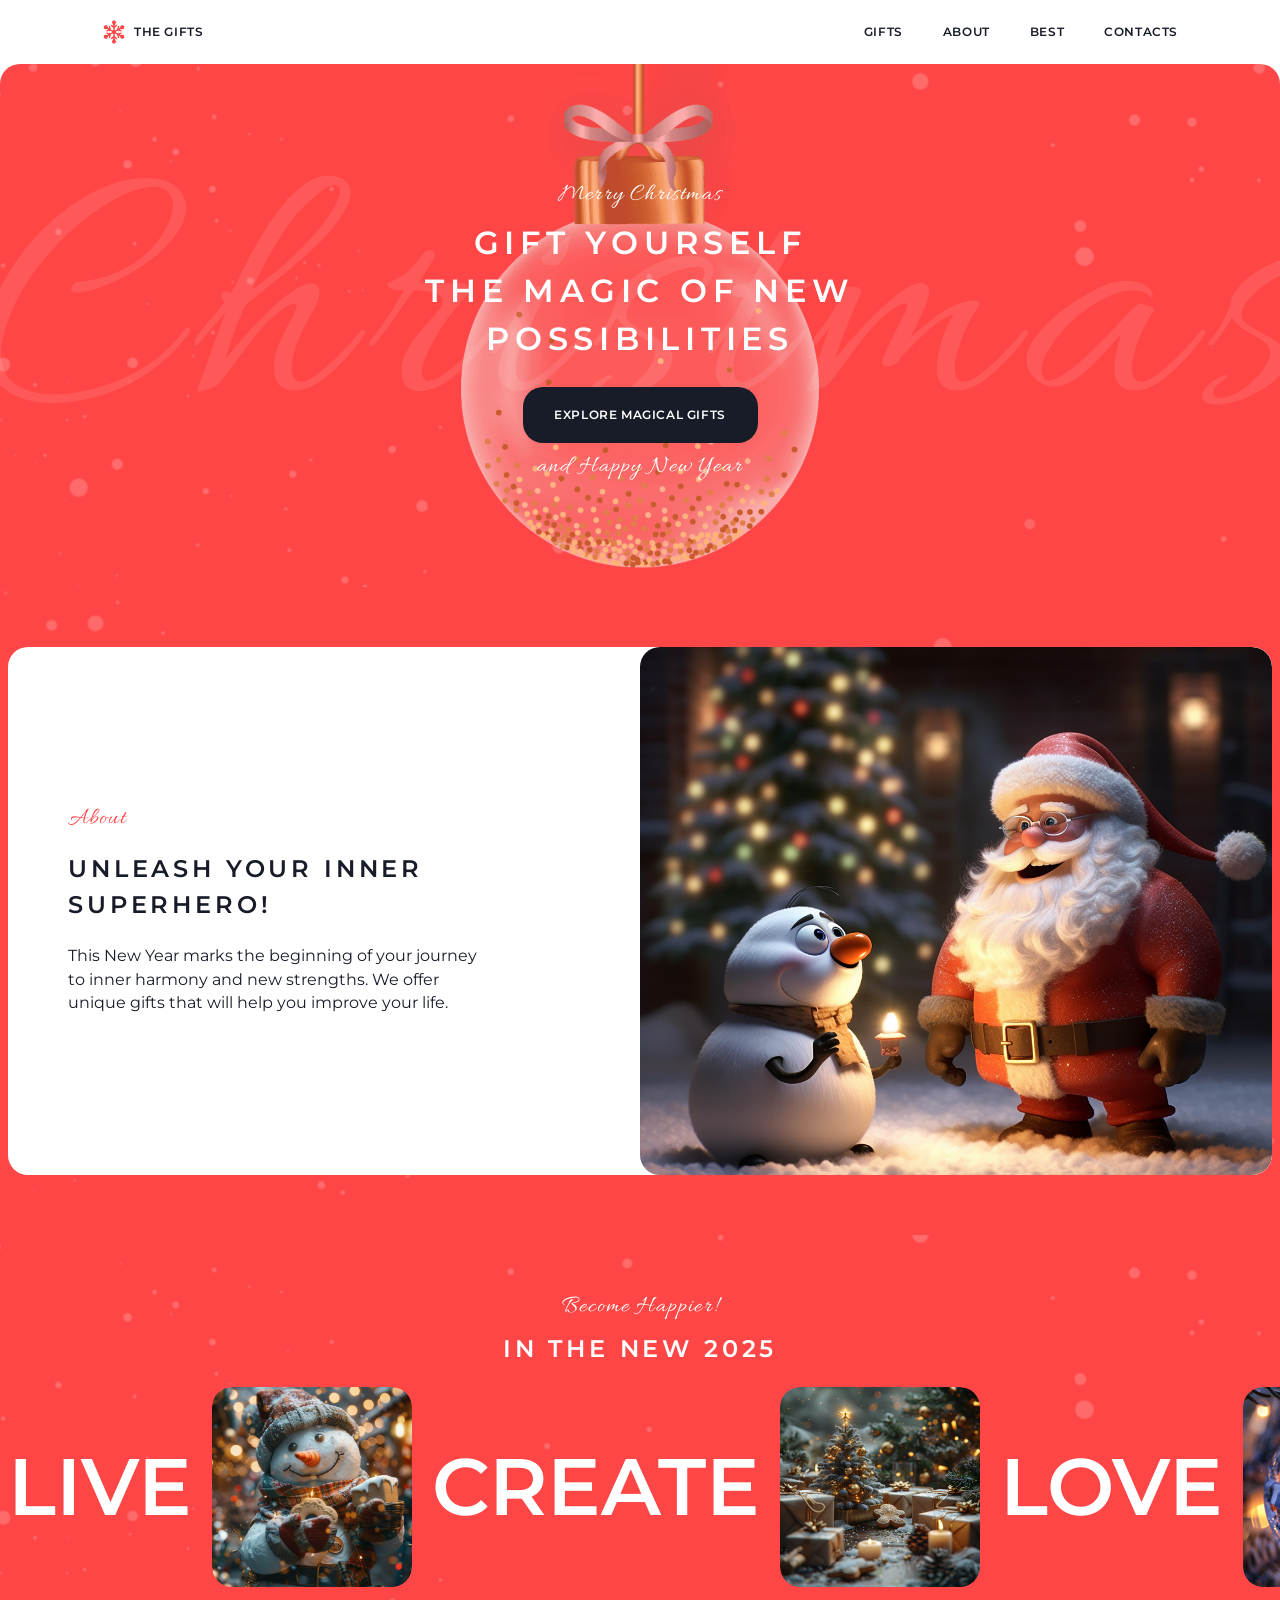
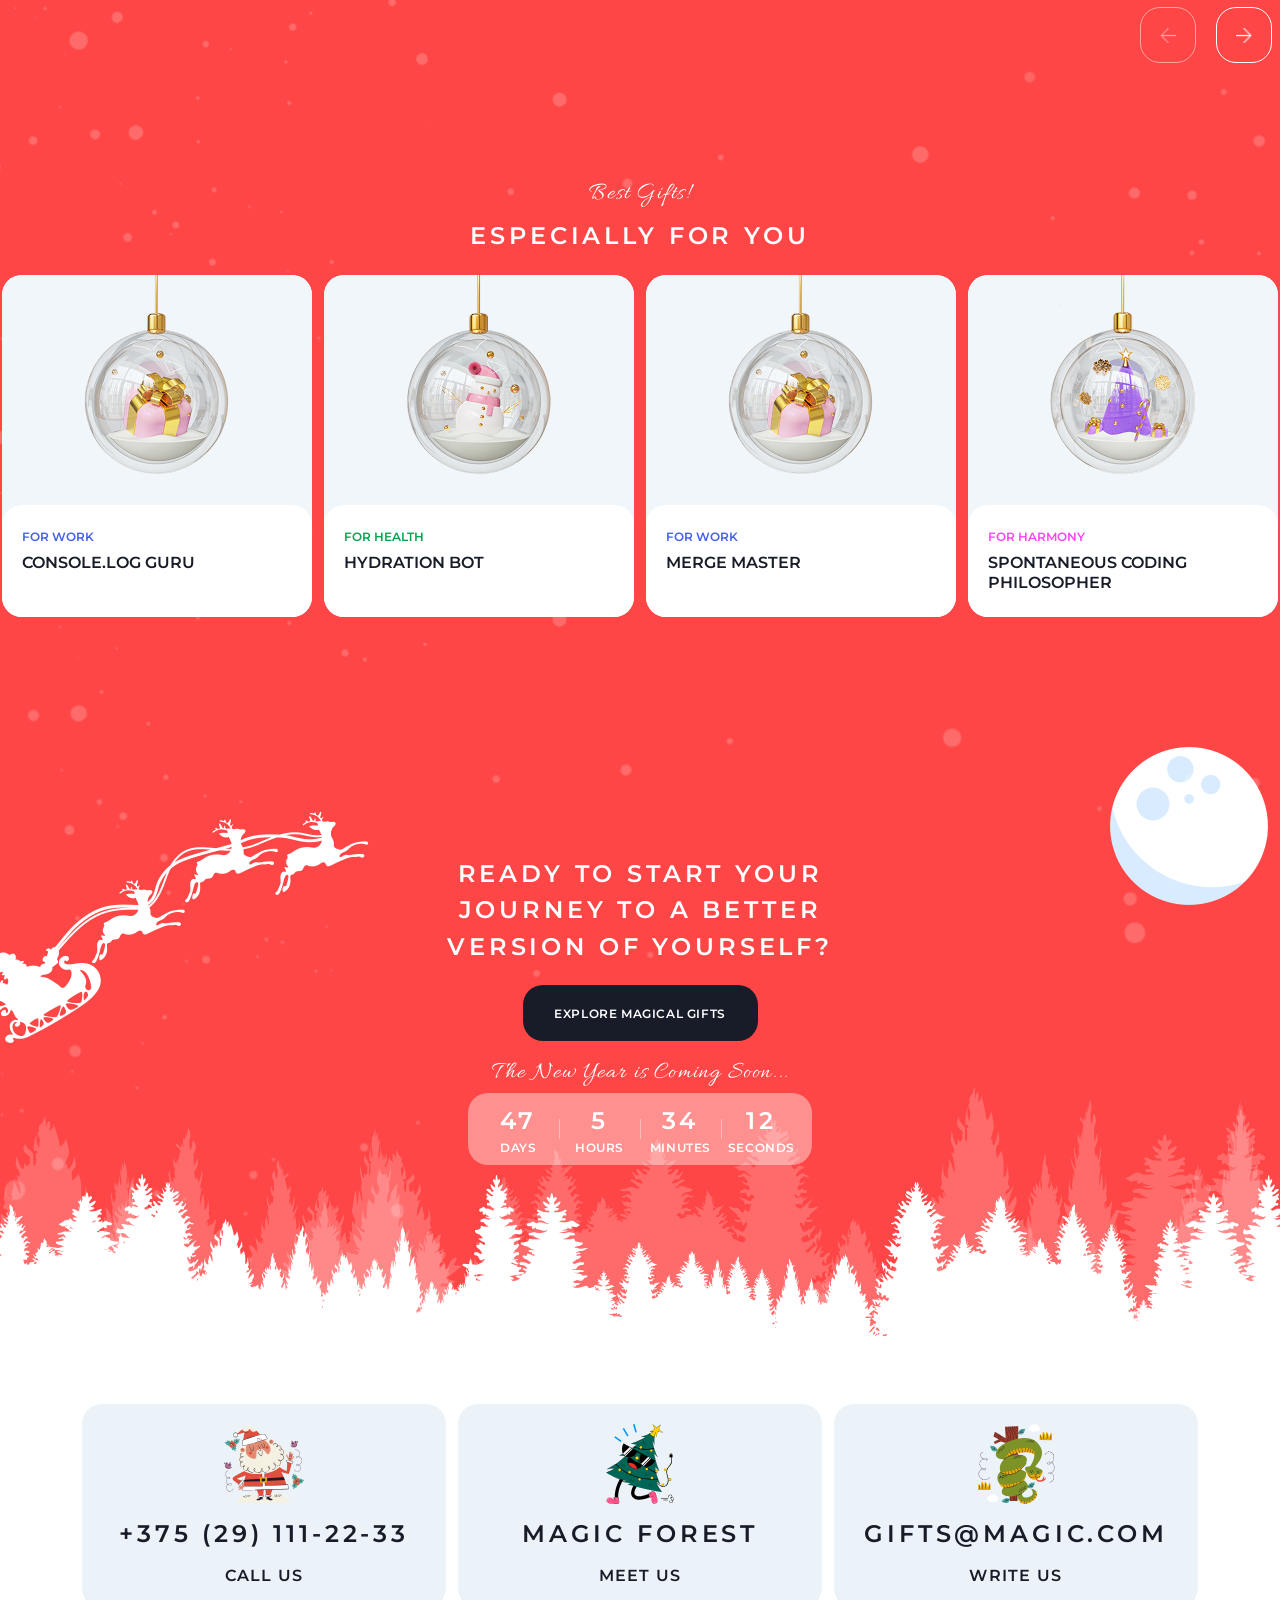
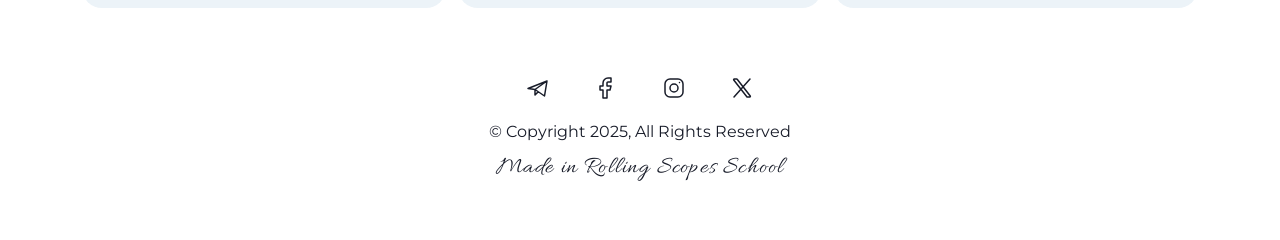
==== commit 7004228f: "fix: final fix adaptive" ====
--- a/christmas-shop/index.html
+++ b/christmas-shop/index.html
@@ -167,7 +167,7 @@
 <section class="cta-section">
   <div class="cta__container">
     <div class="cta__content">
-      <h2 class="cta__title">Ready to start your journey to a better <br> version of yourself?</h2>
+      <h2 class="cta__title">Ready to start your journey to a better version of yourself?</h2>
       <a href="./gifts.html" class="cta__button">Explore Magical Gifts</a>
       <p class="cta__cursive">The New Year is Coming Soon...</p>
 
--- a/christmas-shop/css/style.css
+++ b/christmas-shop/css/style.css
@@ -22,7 +22,6 @@
   max-width: 1440px;
   width: 100%;
   margin: 0 auto;
-  padding: 0 82px;
 }
 
 .container--full {
@@ -47,46 +46,46 @@
   align-items: center;
   justify-content: space-between;
   width: 100%;
-  min-height: 40px;
 }
 
 .logo {
   display: flex;
   align-items: center;
-  gap: 8px;
   text-decoration: none;
   color: inherit;
-  transition: color 0.3s ease;
-  justify-content: center;
-  width: 141px;
-  min-width: 141px;
-  min-height: 40px;
-  padding: 8px 16px;
+  transition: none;
+  width: auto;
+  min-width: 0;
+  gap: 8px;
+  padding: 8px 20px;
   border-radius: 12px;
+  cursor: pointer;
   box-sizing: border-box;
 }
-
 
 .logo__img {
   width: 24px;
   height: 24px;
+  flex-shrink: 0;
 }
 
 .logo__text {
+  font-family: 'Montserrat', sans-serif;
   font-size: 12px;
   line-height: 1.3;
   font-weight: 600;
   letter-spacing: 0.05em;
   text-transform: uppercase;
+  color: inherit;
 }
 
 .nav__list {
   display: flex;
   list-style: none;
-  gap: 8px;
 }
 
 .nav__link {
+  display: inline-block;
   text-decoration: none;
   color: #181C29;
   font-family: 'Montserrat', sans-serif;
@@ -94,9 +93,10 @@
   line-height: 1.3;
   font-weight: 600;
   letter-spacing: 0.05em;
-  padding: 8px 16px;
+  padding: 12px 20px;
   border-radius: 12px;
-  transition: color 0.3s ease;
+  text-transform: uppercase;
+  transition: color 0.3s ease, background-color 0.3s ease;
 }
 
 .nav__link:hover {
@@ -110,8 +110,7 @@
 }
 
 .nav__link--inactive {
-  background-color: rgba(255, 70, 70, 0.1);
-  border-radius: 12px;
+  background-color: transparent;
   cursor: default;
   pointer-events: none;
   color: #181C29;
@@ -216,8 +215,8 @@
 }
 
 .about__container {
-  padding-left: 0;
-  padding-right: 0;
+  padding-left: 8px;
+  padding-right: 8px;
   max-width: 1440px;
 }
 
@@ -298,6 +297,7 @@
   align-items: center;
   padding: 60px 0 0 0;
   overflow: hidden;
+  position: relative;
 }
 
 .slider__header {
@@ -326,28 +326,30 @@
 }
 
 .slider__track-container {
-  width: 1440px;
-  overflow: hidden;
+  width: 100%;
+  max-width: 1440px;
   margin-top: 60px 0;
 }
 
 .slider__track {
   display: flex;
-  align-items: center;
   width: max-content;
+  justify-content: flex-start;
+  align-items: center;
   padding: 0 82px;
   gap: 20px;
+  padding-left: max(8px, calc((100% - 1276px) / 2)) !important;
   transition: transform 0.6s ease-in-out;
 }
 
 .slider__word {
-    font-family: 'Montserrat', sans-serif;
-    font-weight: 600;
-    font-size: 80px;
-    line-height: 1;
-    text-transform: uppercase;
-    color: #FFFFFF;
-    white-space: nowrap;
+  font-family: 'Montserrat', sans-serif;
+  font-weight: 600;
+  font-size: 80px;
+  line-height: 1;
+  text-transform: uppercase;
+  color: #FFFFFF;
+  white-space: nowrap;
 }
 
 .slider__img {
@@ -360,13 +362,15 @@
 
 .slider__controls {
   width: 100%;
-  max-width: 1276px;
+  max-width: 1440px;
   display: flex;
   justify-content: flex-end;
   margin: 20px auto 0;
   gap: 20px;
+  padding-right: max(8px, calc((100% - 1276px) / 2)) !important;
   margin-top: 20px;
   padding-bottom: 60px;
+  box-sizing: border-box;
 }
 
 .slider__btn {
@@ -430,14 +434,17 @@
   background-repeat: no-repeat;
   background-size: 1440px auto;
   background-position: center top;
-  height: 554px;
+  background-color: #FF4646;
+  height: auto;
+  min-height: 554px;
   width: 100%;
   max-width: 1440px;
   margin: -1px auto 0;
   display: flex;
   flex-direction: column;
   align-items: center;
-  padding: 60px 0;
+  padding-top: 60px;
+  padding-bottom: 60px;
 }
 
 .gifts__header {
@@ -469,23 +476,27 @@
 }
 
 .gifts__grid {
-  display: grid;
-  grid-template-columns: repeat(4, 1fr);
+  display: flex;
+  flex-wrap: wrap;
+  justify-content: center;
   gap: 12px;
   width: 100%;
   max-width: 1276px;
-  margin-top: 0;
+  margin: 0 auto;
 }
 
 .gift-card {
   background-color: #F0F6FA;
+  flex: 0 0 310px;
   position: relative;
   width: 310px;
   height: 342px;
+  max-width: 310px;
   border-radius: 20px;
   overflow: hidden;
   display: flex;
   flex-direction: column;
+  flex-shrink: 0;
   cursor: pointer;
   transition: transform 0.3s ease;
 }
@@ -539,9 +550,11 @@
   transform: scale(1.02);
 }
 
-.gift-card:hover .gift-card__title {
-  color: #FF4646 !important;
-  transition: color 0.3s ease;
+/* Mouse click */
+@media (pointer: fine) {
+  .gift-card:hover .gift-card__title {
+    color: #FF4646 !important;
+  }
 }
 
 /* CTA-section */
@@ -679,10 +692,16 @@
   padding: 60px 0 60px;
 }
 
+.footer .container {
+  padding-left: 8px;
+  padding-right: 8px;
+  max-width: 100%;
+  }
+
 .footer__cards {
   display: flex;
   justify-content: center;
-  align-items: center;
+  align-items: stretch;
   gap: 12px;
   margin-bottom: 60px;
   flex-wrap: wrap;
@@ -694,8 +713,8 @@
   border-radius: 20px;
   padding: 20px;
   width: 100%;
-  max-width: 752px;
-  height: auto;
+  max-width: 364px;
+  height: 204px;
   min-height: 204px;
   text-align: center;
   display: flex;
@@ -713,11 +732,14 @@
   transform: translateY(-2px);
 }
 
-.footer-card:hover .footer-card__title,
-.footer-card:hover .footer-card__desc {
-  color: #FF4646 !important;
-}
-
+/* Mouse click */
+@media (pointer: fine) {
+  .footer-card:hover .footer-card__title,
+  .footer-card:hover .footer-card__desc {
+    color: #FF4646 !important;
+    transition: color 0.3s ease;
+  }
+}
 
 .footer-card__img {
   width: 80px;
@@ -732,6 +754,7 @@
   line-height: 1.52;
   letter-spacing: 0.16em;
   color: #181C29;
+  white-space: nowrap;
   width: 100%;
   text-align: center;
   margin-bottom: 12px;
@@ -802,11 +825,19 @@
   color: #181C29;
   text-align: center;
   text-decoration: none;
-  transition: color 0.3s ease;
+  transition: color 0.3s ease, transform 0.3s ease;
 }
 
 .footer__made:hover {
   color: #FF4646;
+}
+
+/* Scale School */
+@media (pointer: fine) {
+  .footer__made:hover {
+    color: #FF4646;
+    transform: scale(1.1);
+  }
 }
 
 /* GIFTS PAGE */
@@ -829,13 +860,18 @@
 }
 
 .gifts-grid {
-  display: grid;
-  grid-template-columns: repeat(auto-fill, 310px);
+  display: flex;
+  flex-wrap: wrap;
   gap: 12px;
   justify-content: center;
   width: 100%;
   max-width: 1276px;
   margin: 0 auto;
+}
+
+.gift-card {
+  flex: 0 0 310px;
+  max-width: 310px;
 }
 
 .gifts-hero {
@@ -895,13 +931,15 @@
   width: 40px;
   height: 40px;
   background: transparent;
-  border: none;
+  border: 1px solid transparent;
   cursor: pointer;
+  display: none;
   flex-direction: column;
   justify-content: center;
   align-items: center;
   gap: 8px;
   padding: 0;
+  border-radius: 8px;
 }
 
 .burger__line {
@@ -909,6 +947,20 @@
   width: 22px;
   height: 2px;
   background-color: #181C29;
+  transition: transform 0.3s ease;
+}
+
+@media (max-width: 1060px) {
+  .footer__cards {
+    flex-direction: column;
+    align-items: center !important;
+  }
+
+  .footer-card {
+    width: 100% !important;
+    max-width: 100% !important;
+    flex: 1 1 auto !important;
+  }
 }
 
 /* Smooth transition GIFTS */
@@ -920,6 +972,12 @@
   }
 }
 
+@media (hover: hover) {
+  .gift-card:hover .gift-card__title {
+    color: #FF4646;
+  }
+}
+
 /* ADAPTIVE: 768px */
 @media (max-width: 768px) {
   /* Header */
@@ -952,6 +1010,10 @@
   .hero {
     background-image: url('../assets/img/hero-section-768.svg');
     background-size: cover;
+  }
+
+  .burger {
+    display: flex;
   }
 
   /* About */
@@ -1003,13 +1065,7 @@
   }
 
   .slider__controls {
-  display: flex;
-  justify-content: flex-end;
-  width: calc(100% + 74px) !important;
-  margin-right: -74px !important;
-  position: relative;
-  z-index: 5;
-  padding-right: 0 !important;
+  padding-right: 8px !important;
   }
 
   .slider__track-container {
@@ -1051,16 +1107,22 @@
 /* Gifts */
   .gifts-section {
     background-image: url('../assets/img/best-gifts-section-768.svg');
+    background-color: #FF4646;
     background-size: cover;
+    background-repeat: no-repeat;
+    background-position: center top;
     padding: 60px 0;
     margin-bottom: 0;
-    height: auto !important;
+    height: auto;
   }
 
   .gifts-section .container {
-    padding-left: 68px;
-    padding-right: 68px;
+    padding-left: 8px;
+    padding-right: 8px;
     max-width: 100%;
+    display: flex;
+    flex-direction: column;
+    align-items: center;
   }
 
   .gifts__header {
@@ -1068,20 +1130,41 @@
   }
 
   .gifts__grid {
-    display: grid;
-    grid-template-columns: repeat(2, 1fr);
+    display: flex;
+    flex-wrap: wrap;
+    justify-content: center;
     gap: 12px;
-    justify-content: center;
-  }
+    width: 100%;
+    margin: 0 auto;
+  }
+
+  .gift-card {
+    flex-shrink: 0;
+}
+
+@media (max-width: 650px) {
+  .gifts__grid {
+    grid-template-columns: 1fr !important;
+    max-width: 310px;
+  }
+}
 
   /* CTA-section */
   .cta-section {
     background-image: url('../assets/img/cta-section-768.svg');
+    background-color: #FF4646;
     background-size: cover;
-    background-position: center top;
+    background-position: center bottom;
+    background-repeat: no-repeat;
     height: auto;
     min-height: 668px;
     padding-top: 180px;
+    padding-bottom: 180px;
+    display: flex;
+    flex-direction: column;
+    justify-content: flex-start;
+    align-items: center;
+    text-align: center;
     margin-top: 0;
     margin-bottom: 0 !important;
     position: relative;
@@ -1089,23 +1172,42 @@
   }
 
   .cta__container {
-    padding-left: 68px;
-    padding-right: 68px;
+    padding-left: 20px;
+    padding-right: 20px;
+    width: 100%;
     max-width: 100%;
+    display: flex;
+    justify-content: center;
   }
 
   .cta__content {
-    max-width: 100%;
+    width: 100%;
+    max-width: 426px;
+    height: auto;
+    display: flex;
+    flex-direction: column;
+    align-items: center;
+    text-align: center;
+    padding: 0;
+  }
+
+  .cta__title {
+    width: 100%;
+    max-width: 426px;
+    height: auto;
+    max-height: none;
+    min-height: 0;
+    text-align: center;
+    line-height: 1.52;
   }
 
   /* Footer */
   .footer {
     padding: 60px 0;
-        position: relative;
+    position: relative;
     z-index: 10;
     background-color: #ffffff;
-    margin-top: -20px !important;
-    padding-top: 80px !important;
+    padding-top: 60px;
   }
 
   .footer .container {
@@ -1137,58 +1239,58 @@
 
   /* GIFTS Page 2 */
   .gifts-page {
-  background-image: url('../assets/img/gifts-section-768.svg');
-  background-repeat: no-repeat;
-  background-size: 100% auto;
-  background-position: center top;
-  height: auto;
-  width: 100%;
-  display: flex;
-  padding-bottom: 60px;
-  align-items: center;
-  flex-direction: column;
-  border-radius: 20px;
+    background-image: url('../assets/img/gifts-section-768.svg');
+    background-repeat: no-repeat;
+    background-size: 100% auto;
+    background-position: center top;
+    height: auto;
+    width: 100%;
+    display: flex;
+    padding-bottom: 60px;
+    align-items: center;
+    flex-direction: column;
+    border-radius: 20px;
   }
 
   .gifts-hero {
-  padding-top: 60px;
-  display: flex;
-  flex-direction: column;
-  align-items: center;
+    padding-top: 60px;
+    display: flex;
+    flex-direction: column;
+    align-items: center;
   }
 
   .gifts-hero__title {
-  max-width: 426px;
-  width: 100%;
-  font-family: 'Montserrat', sans-serif;
-  font-weight: 600;
-  font-size: 32px;
-  line-height: 1.5;
-  letter-spacing: 0.18em;
-  text-transform: uppercase;
-  color: #FFFFFF;
-  text-align: center;
-  margin-bottom: 20px;
+    max-width: 426px;
+    width: 100%;
+    font-family: 'Montserrat', sans-serif;
+    font-weight: 600;
+    font-size: 32px;
+    line-height: 1.5;
+    letter-spacing: 0.18em;
+    text-transform: uppercase;
+    color: #FFFFFF;
+    text-align: center;
+    margin-bottom: 20px;
   }
 
   .gifts-tabs {
-  display: flex;
-  justify-content: center;
-  gap: 8px;
-  }
-
-  .gifts-page .container {
-  padding-left: 68px;
-  padding-right: 68px;
-  max-width: 100%;
+    display: flex;
+    justify-content: center;
+    gap: 8px;
   }
 
   .gifts-grid {
-  display: grid;
-  grid-template-columns: repeat(2, 310px);
-  gap: 12px;
-  justify-content: center;
-  }
+    display: flex;
+    flex-wrap: wrap;
+    gap: 12px;
+    justify-content: center;
+    width: 100%;
+  }
+
+  .gift-card {
+  flex: 0 0 310px;
+  max-width: 310px;
+}
 }
 
 /* ADAPTIVE: 380 */
@@ -1223,23 +1325,23 @@
 
   /* About 380 */
   .about {
-  background-image: url('../assets/img/about-section-380.svg');
-  background-size: cover;
+    background-image: url('../assets/img/about-section-380.svg');
+   background-size: cover;
   }
 
   .about .container {
-  padding-left: 8px;
-  padding-right: 8px;
+    padding-left: 8px;
+    padding-right: 8px;
   }
 
   .about__card {
-  flex-direction: column;
-  align-items: center;
-  width: 100%;
-  max-width: 364px;
-  margin: 0 auto;
-  height: auto;
-  min-height: auto;
+    flex-direction: column;
+    align-items: center;
+    width: 100%;
+    max-width: 364px;
+    margin: 0 auto;
+    height: auto;
+    min-height: auto;
   }
 
   .about__content {
@@ -1268,6 +1370,10 @@
     margin: -1px auto 0;
   }
 
+  .slider__controls {
+    padding-right: 8px !important;
+  }
+
   .gifts-section {
     background-image: url('../assets/img/best-gifts-section-380.svg');
     background-size: cover;
@@ -1284,10 +1390,18 @@
   }
 
   .gifts__grid {
-    display: grid;
-    grid-template-columns: 310px;
+    display: flex;
+    flex-wrap: wrap;
+    justify-content: center;
     gap: 12px;
-    justify-content: center;
+    width: 100%;
+    margin: 0 auto;
+  }
+
+  .gift-card {
+    width: 100% !important;
+    max-width: 310px;
+    margin: 0 auto;
   }
 
   /* CTA 380 */
@@ -1295,6 +1409,7 @@
     background-image: url('../assets/img/cta-section-768.svg');
     background-size: cover;
     background-position: center top;
+    width: auto;
     height: auto;
     margin: -1px auto 0;
     padding-top: 60px;
@@ -1319,8 +1434,21 @@
 
   .cta__title {
     margin-top: 120px;
-    max-width: 364px;
+    margin-bottom: 0;
+    max-width: 348px;
     min-height: 144px;
+    font-family: 'Montserrat', sans-serif;
+    font-weight: 600;
+    font-size: 24px;
+    line-height: 1.52;
+    letter-spacing: 0.1em;
+    text-transform: uppercase;
+    text-align: center;
+    display: flex;
+    align-items: center;
+    justify-content: center;
+    overflow: hidden;
+    word-wrap: break-word;
   }
 
   .cta__btn {
@@ -1418,6 +1546,3 @@
 
   }
 
-
-
-
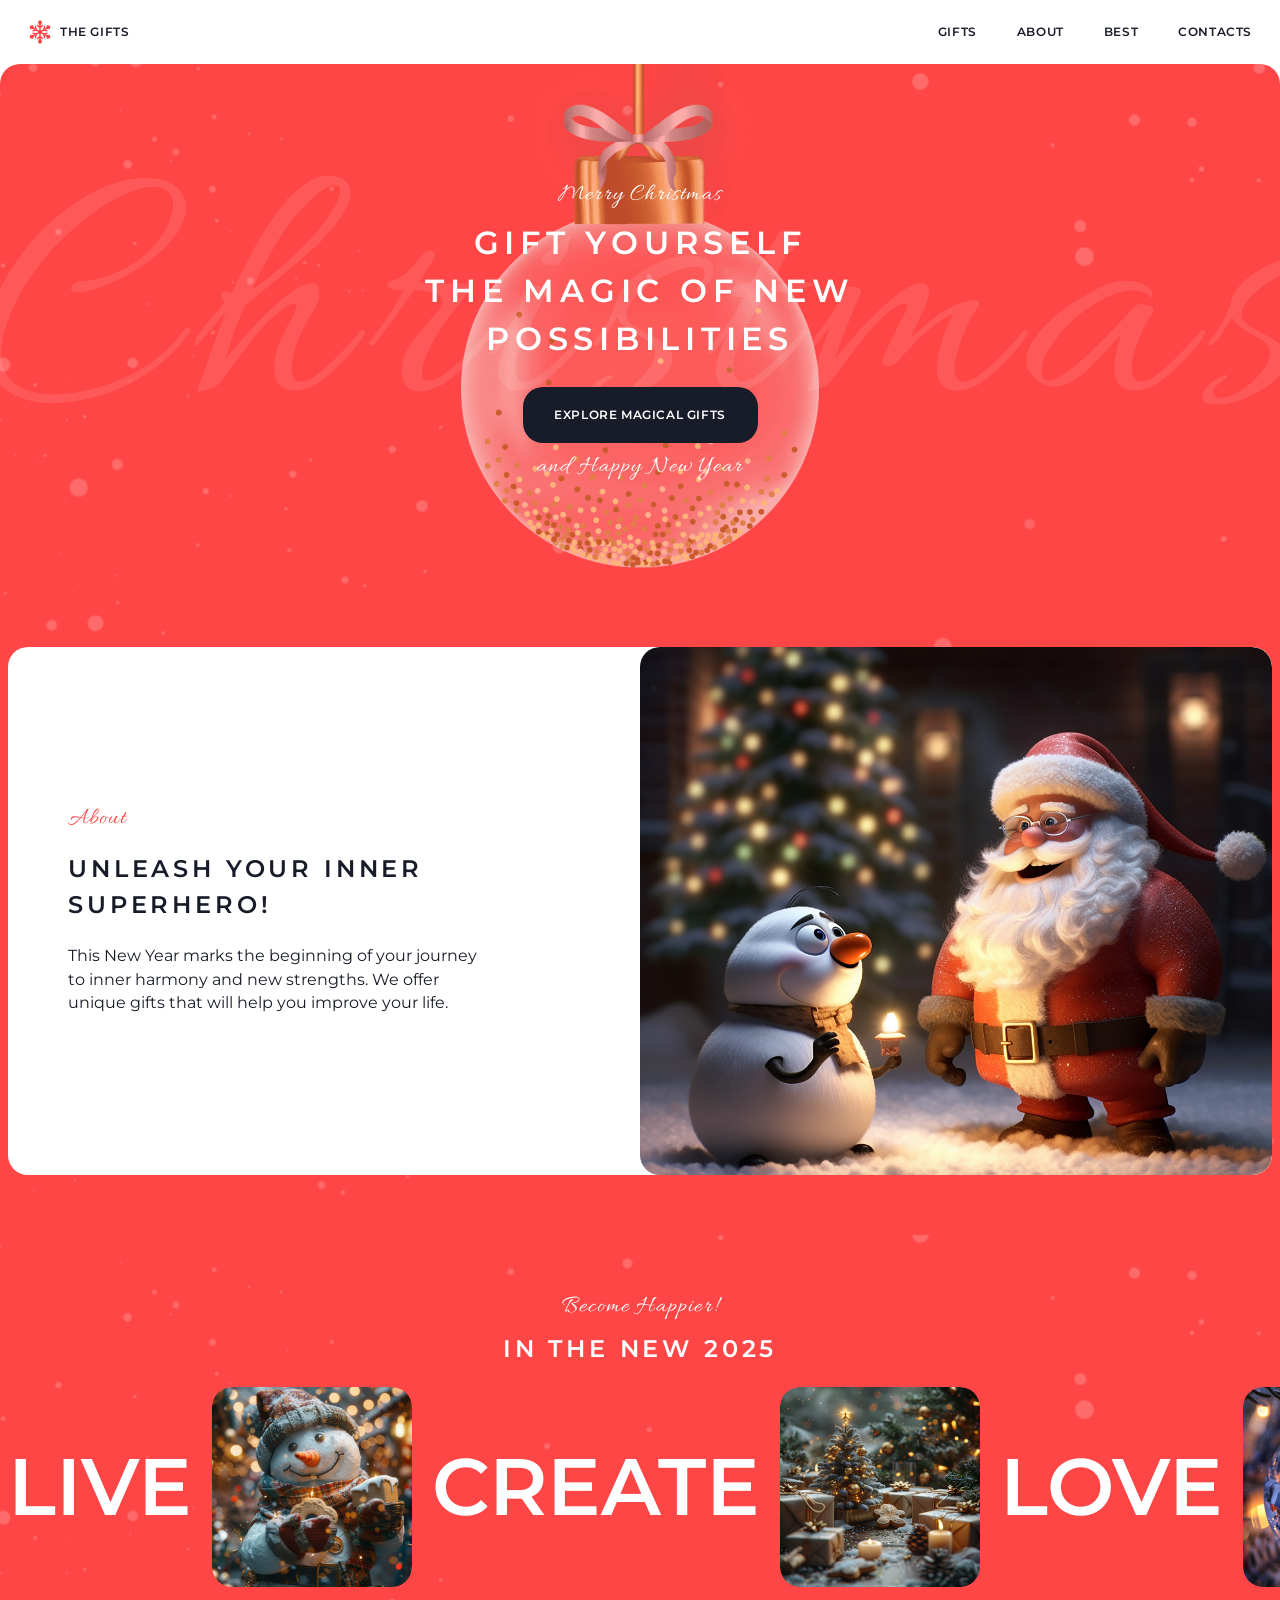
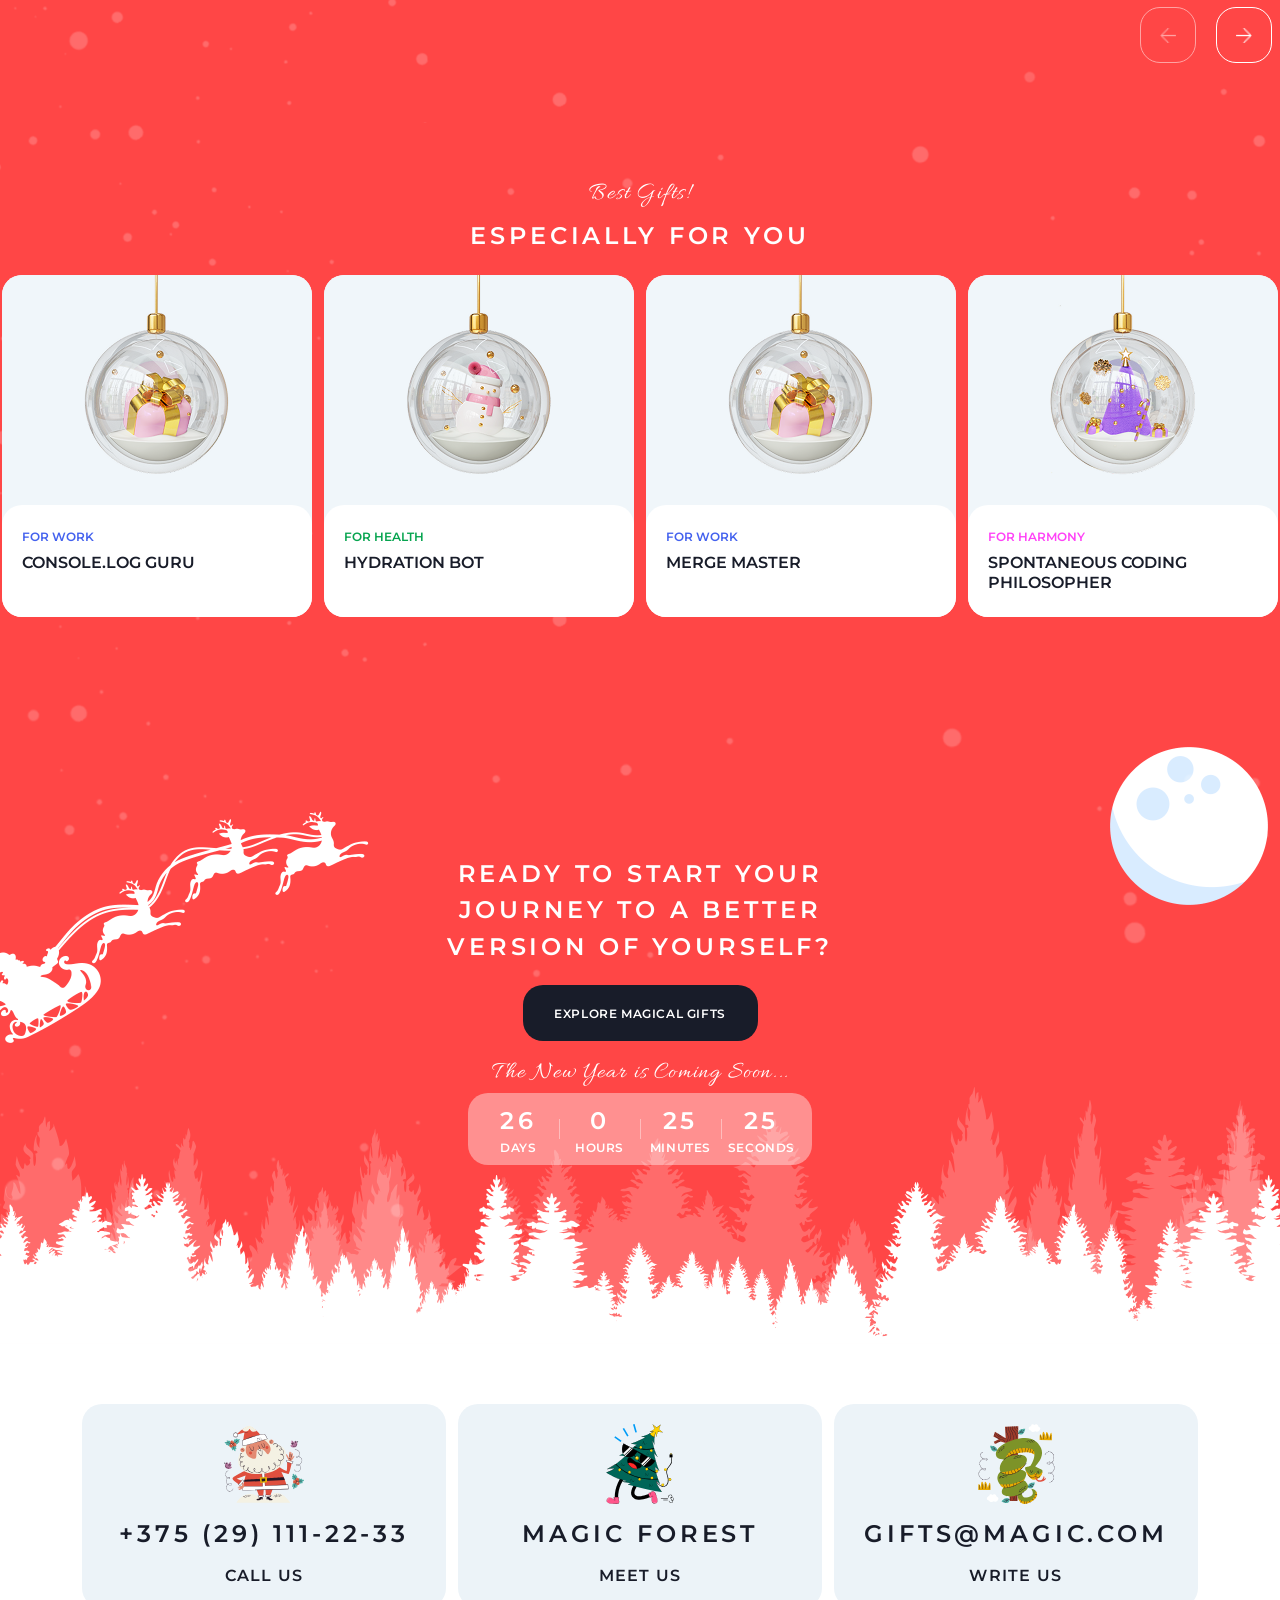
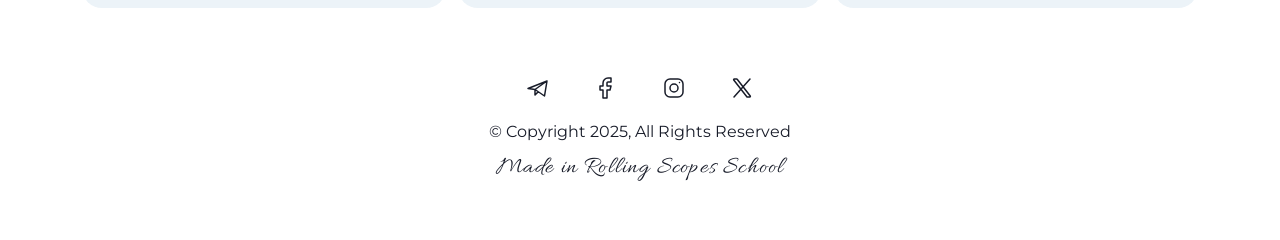
==== commit 32b3df45: "feat: complete burger menu, slider and countdown timer" ====
--- a/christmas-shop/index.html
+++ b/christmas-shop/index.html
@@ -31,9 +31,9 @@
     <li class="nav__item"><a href="#best" class="nav__link">BEST</a></li>
     <li class="nav__item"><a href="#contacts" class="nav__link">CONTACTS</a></li>
   </ul>
-    </nav>
-
-      <button class="burger" aria-label="Open menu">
+      </nav>
+
+      <button class="burger" id="burger" aria-label="Open menu">
         <span class="burger__line"></span>
         <span class="burger__line"></span>
       </button>
@@ -83,7 +83,7 @@
   </div>
 
   <div class="slider__track-container">
-    <div class="slider__track">
+    <div class="slider__track" id="slider-track">
       <span class="slider__word">Live</span>
       <img src="./assets/img/image-container/snowman.svg" alt="Snowman" class="slider__img">
       <span class="slider__word">Create</span>
@@ -97,10 +97,10 @@
 
   <div class="container">
     <div class="slider__controls">
-      <button class="slider__btn slider__btn--prev" aria-label="Rearward" disabled>
+      <button class="slider__btn slider__btn--prev" id="btn-prev" aria-label="Rearward" disabled>
         <img src="./assets/img/image-container/vector-left.png" alt="Left">
       </button>
-      <button class="slider__btn slider__btn--next" aria-label="Forward">
+      <button class="slider__btn slider__btn--next" id="btn-next" aria-label="Forward">
       <img src="./assets/img/image-container/vector-right.png" alt="Right">
       </button>
     </div>
@@ -173,25 +173,25 @@
 
       <div class="cta__timer">
         <div class="cta__timer-item">
-          <span class="cta__timer-value">47</span>
+          <span class="cta__timer-value" id="days">0</span>
           <span class="cta__timer-text">Days</span>
         </div>
 
         <div class="cta__timer-divider"></div>
         <div class="cta__timer-item">
-          <span class="cta__timer-value">5</span>
+          <span class="cta__timer-value" id="hours">0</span>
           <span class="cta__timer-text">Hours</span>
         </div>
 
         <div class="cta__timer-divider"></div>
         <div class="cta__timer-item">
-          <span class="cta__timer-value">34</span>
+          <span class="cta__timer-value" id="minutes">0</span>
           <span class="cta__timer-text">Minutes</span>
         </div>
 
         <div class="cta__timer-divider"></div>
         <div class="cta__timer-item">
-          <span class="cta__timer-value">12</span>
+          <span class="cta__timer-value" id="seconds">0</span>
           <span class="cta__timer-text">Seconds</span>
         </div>
       </div>
@@ -239,43 +239,7 @@
   </div>
 </footer>
 
-<!-- Script for Slider -->
 <script src="js/script.js"></script>
-<script>
-  const track = document.querySelector('.slider__track');
-  const btnPrev = document.querySelector('.slider__btn--prev');
-  const btnNext = document.querySelector('.slider__btn--next');
-
-  let position = 0;
-  const step = 450;
-
-  const updateButtons = () => {
-    const maxScroll = track.scrollWidth - track.parentElement.clientWidth;
-    btnPrev.disabled = (position <= 0);
-    btnNext.disabled = (position >= maxScroll);
-  };
-
-  btnNext.addEventListener('click', () => {
-    const maxScroll = track.scrollWidth - track.parentElement.clientWidth;
-    if (position < maxScroll) {
-      position += step;
-      if (position > maxScroll) position = maxScroll;
-      track.style.transform = `translateX(-${position}px)`;
-      updateButtons();
-    }
-  });
-
-  btnPrev.addEventListener('click', () => {
-    if (position > 0) {
-      position -= step;
-      if (position < 0) position = 0;
-      track.style.transform = `translateX(-${position}px)`;
-      updateButtons();
-    }
-  });
-
-  updateButtons();
-</script>
 
 </body>
 </html>
--- a/christmas-shop/css/style.css
+++ b/christmas-shop/css/style.css
@@ -12,7 +12,7 @@
   font-family: 'Montserrat', sans-serif;
   color: #181C29;
   background: #ffffff;
-  width: 100%;
+  max-width: 1440px;
   margin: 0 auto;
   overflow-x: hidden;
 }
@@ -38,7 +38,17 @@
 .header .container {
   max-width: 1440px;
   width: 100%;
-  padding: 0 82px;
+  margin: 0 auto;
+  padding-left: 82px;
+  padding-right: 82px;
+  box-sizing: border-box;
+}
+
+@media (max-width: 1440px) {
+  .header .container {
+    padding-left: max(8px, calc((100% - 1276px) / 2));
+    padding-right: max(8px, calc((100% - 1276px) / 2));
+  }
 }
 
 .header__wrapper {
@@ -121,6 +131,45 @@
   color: #181C29;
 }
 
+/* Burger */
+.burger {
+  display: none;
+  width: 40px;
+  height: 40px;
+  background: transparent;
+  border: 1px solid transparent;
+  cursor: pointer;
+  flex-direction: column;
+  justify-content: center;
+  align-items: center;
+  gap: 8px;
+  padding: 0;
+  position: relative;
+  z-index: 10;
+  border-radius: 8px;
+}
+
+.burger__line {
+  display: block;
+  width: 20px;
+  height: 2px;
+  background-color: #181C29;
+  transition: transform 0.3s ease;
+  transform-origin: center;
+}
+
+.burger.open .burger__line:nth-child(1) {
+  transform: translateY(5px) rotate(45deg);
+}
+
+.burger.open .burger__line:nth-child(2) {
+  transform: translateY(-5px) rotate(-45deg);
+}
+
+body.no-scroll {
+  overflow: hidden;
+}
+
 /* Hero section */
 .hero {
   background-image: url('../assets/img/hero-section.svg');
@@ -338,7 +387,7 @@
   align-items: center;
   padding: 0 82px;
   gap: 20px;
-  padding-left: max(8px, calc((100% - 1276px) / 2)) !important;
+  padding-left: max(8px, calc((100% - 1276px) / 2));
   transition: transform 0.6s ease-in-out;
 }
 
@@ -367,8 +416,9 @@
   justify-content: flex-end;
   margin: 20px auto 0;
   gap: 20px;
-  padding-right: max(8px, calc((100% - 1276px) / 2)) !important;
+  padding-right: max(8px, calc((100% - 1276px) / 2));
   margin-top: 20px;
+  margin-bottom: 0;
   padding-bottom: 60px;
   box-sizing: border-box;
 }
@@ -398,7 +448,7 @@
 }
 
 .slider__btn:disabled {
-  opacity: 0.5 !important;
+  opacity: 0.5;
   cursor: default;
   pointer-events: none;
   border-color: #FFFFFF;
@@ -416,16 +466,12 @@
 }
 
 .slider__btn:not(:disabled):hover svg path {
-  stroke: #FF4646 !important;;
+  stroke: #FF4646;
 }
 
 .slider__btn:not(:disabled):hover img {
-  transform: none !important;
+  transform: none;
   filter: brightness(0) saturate(100%) invert(42%) sepia(74%) saturate(3015%) hue-rotate(338deg) brightness(120%) contrast(1000%) !important;
-}
-
-.slider__controls {
-  margin-bottom: 0 !important;
 }
 
 /* Gifts section */
@@ -562,7 +608,7 @@
   background-image: url('../assets/img/cta-section.svg');
   background-repeat: no-repeat;
   background-size: 1440px auto;
-  background-position: center top;
+  background-position: center;
   height: 668px;
   width: 100%;
   max-width: 1440px;
@@ -844,7 +890,7 @@
 .gifts-page {
   background-image: url('../assets/img/gifts-section.svg');
   background-repeat: no-repeat;
-  background-size: 1440px auto;
+  background-size: contain;
   background-position: center top;
   height: auto;
   min-height: 100vh;
@@ -855,7 +901,7 @@
   max-width: 1440px;
   display: flex;
   margin: 0 auto;
-  align-items: center;
+  align-items: stretch;
   flex-direction: column;
 }
 
@@ -925,31 +971,6 @@
   background-color: rgba(255, 255, 255, 0.2);
 }
 
-/* Burger */
-.burger {
-  display: none;
-  width: 40px;
-  height: 40px;
-  background: transparent;
-  border: 1px solid transparent;
-  cursor: pointer;
-  display: none;
-  flex-direction: column;
-  justify-content: center;
-  align-items: center;
-  gap: 8px;
-  padding: 0;
-  border-radius: 8px;
-}
-
-.burger__line {
-  display: block;
-  width: 22px;
-  height: 2px;
-  background-color: #181C29;
-  transition: transform 0.3s ease;
-}
-
 @media (max-width: 1060px) {
   .footer__cards {
     flex-direction: column;
@@ -987,33 +1008,42 @@
 
   .logo {
     margin-left: 0;
-    padding: 8px;
-  }
-
-  .nav {
-    margin-left: 0;
-    display: none;
+    padding: 8px 20px;
   }
 
   .burger {
     display: flex;
-    position: static;
-    margin-right: 0;
-    width: 40px;
-    height: 40px;
-  }
-
-  .header__wrapper {
-    justify-content: space-between;
+  }
+
+  .nav {
+    position: fixed;
+    top: 64px;
+    right: -100%;
+    width: 100%;
+    height: calc(100vh - 64px);
+    background-color: #ffffff;
+    z-index: 100;
+    transition: right 0.3s ease-in-out;
+    display: flex;
+    justify-content: center;
+    align-items: center;
+  }
+
+  .nav.open {
+    right: 0;
+  }
+
+  .nav__list {
+    flex-direction: column;
+    gap: 40px;
+    list-style: none;
+    text-align: center;
+    padding: 0;
   }
 
   .hero {
-    background-image: url('../assets/img/hero-section-768.svg');
+    background-image: url('../assets/img/hero-section.svg');
     background-size: cover;
-  }
-
-  .burger {
-    display: flex;
   }
 
   /* About */
@@ -1060,53 +1090,13 @@
 
   /* Slider */
   .slider {
-  background-image: url('../assets/img/slider-section-768.svg');
-  background-size: cover;
-  }
-
-  .slider__controls {
-  padding-right: 8px !important;
-  }
-
-  .slider__track-container {
-  width: 100%;
-  overflow: hidden;
-  }
-
-  .slider__track {
-  padding-left: 8px;
-  display: flex;
-  align-items: center;
-  gap: 20px;
-  transform: translateX(0) !important;
-  }
-
-  .slider__word {
-  font-size: 80px;
-  }
-
-  .slider__img {
-  width: 200px;
-  height: 200px;
-  }
-
-  .slider__controls {
-  width: 100%;
-  display: flex;
-  justify-content: flex-end;
-  padding-right: 8px;
-  margin: 20px 0 0 0;
-  padding-bottom: 60px;
-  }
-
-  .slider__btn {
-  width: 56px;
-  height: 56px;
+    background-image: url('../assets/img/slider-section-768.svg');
+    background-size: cover;
   }
 
 /* Gifts */
   .gifts-section {
-    background-image: url('../assets/img/best-gifts-section-768.svg');
+    background-image: url('../assets/img/best-gifts-section.svg');
     background-color: #FF4646;
     background-size: cover;
     background-repeat: no-repeat;
@@ -1239,7 +1229,7 @@
 
   /* GIFTS Page 2 */
   .gifts-page {
-    background-image: url('../assets/img/gifts-section-768.svg');
+    background-image: url('../assets/img/gifts-section.svg');
     background-repeat: no-repeat;
     background-size: 100% auto;
     background-position: center top;
@@ -1492,7 +1482,7 @@
 
   /* GIFTS Page 2 */
     .gifts-page {
-      background-image: url('../assets/img/gifts-section-380.svg');
+      background-image: url('../assets/img/gifts-section.svg');
       background-size: 100% auto;
       background-position: center top;
       height: auto !important;
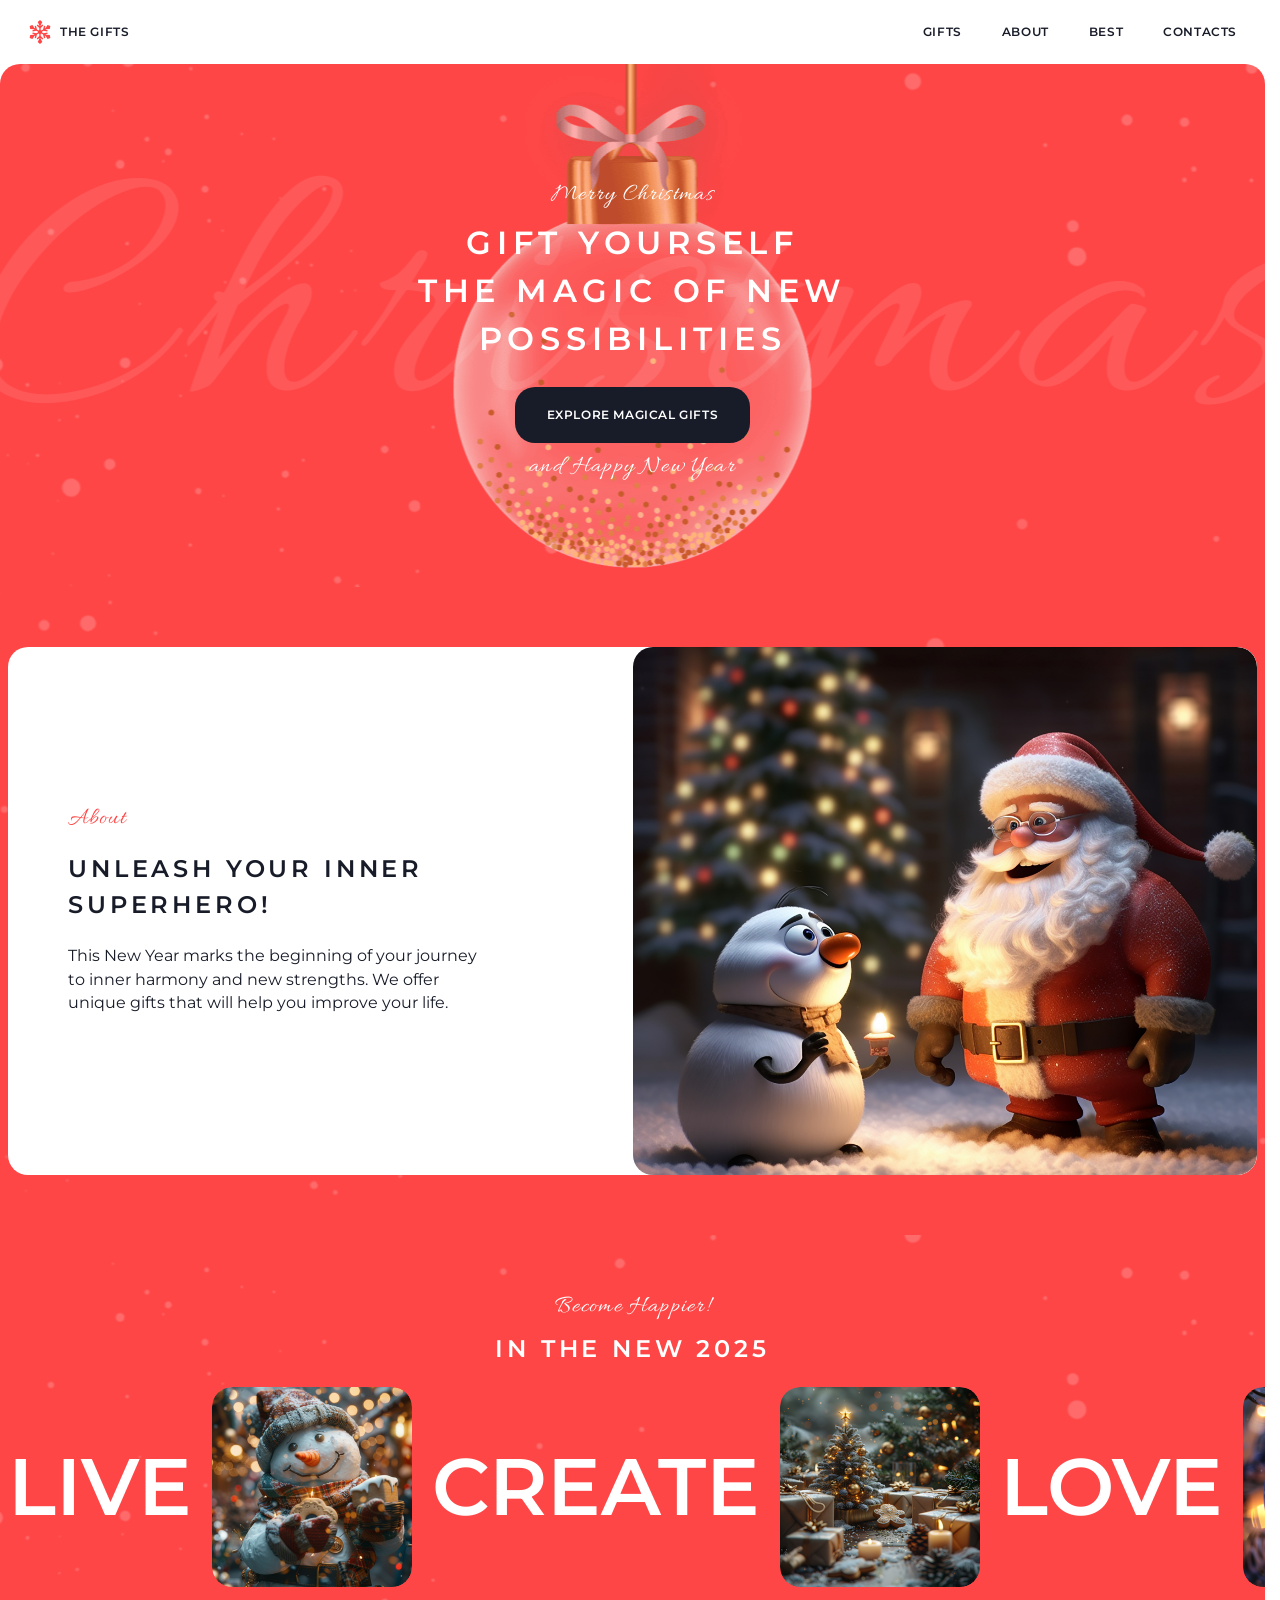
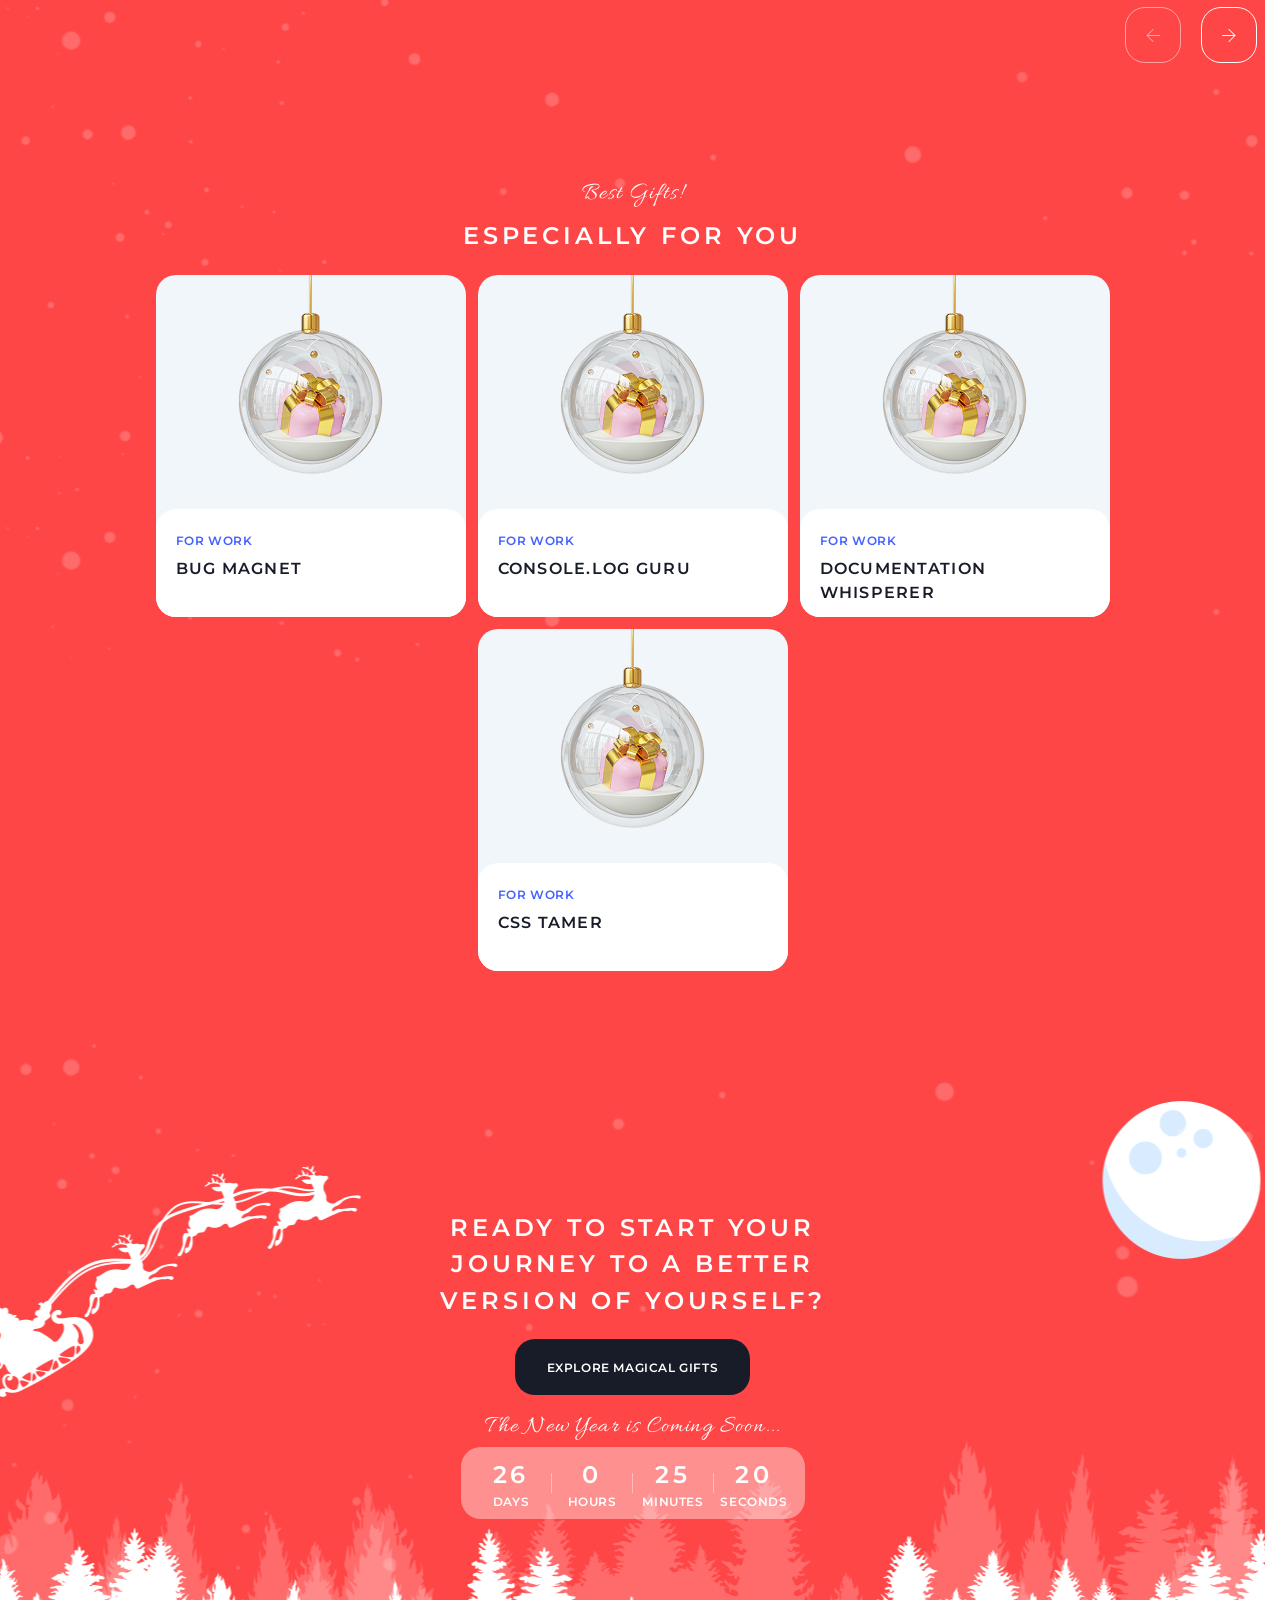
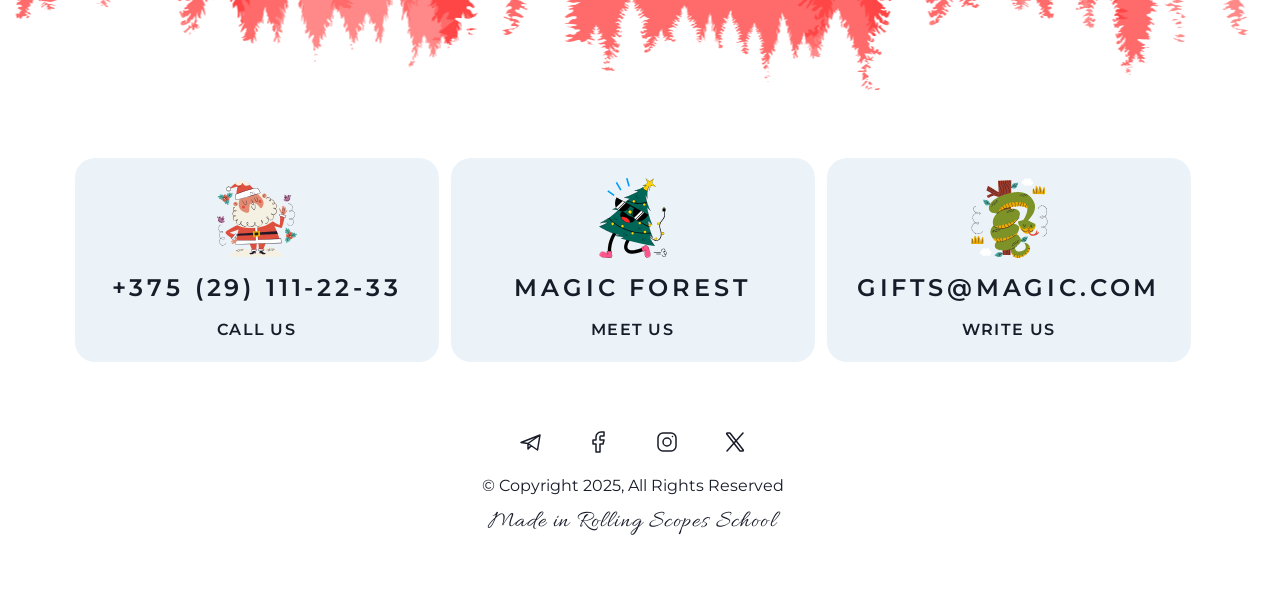
==== commit 1345145f: "feat: add gifts random on main page, add json gifts page 2" ====
--- a/christmas-shop/index.html
+++ b/christmas-shop/index.html
@@ -115,49 +115,7 @@
       <h2 class="gifts__title">ESPECIALLY FOR YOU</h2>
     </div>
 
-    <div class="gifts__grid">
-      <article class="gift-card">
-        <div class="gift-card__image-wrapper">
-          <img src="./assets/img/image-gifts/gift-work.png" alt="Gift Work" class="gift-card__img">
-        </div>
-        <div class="gift-card__content">
-          <p class="gift-card__category gift-card__category--work">For Work</p>
-          <h3 class="gift-card__title">Console.log Guru</h3>
-        </div>
-      </article>
-
-
-      <article class="gift-card">
-        <div class="gift-card__image-wrapper">
-          <img src="./assets/img/image-gifts/gift-health.png" alt="Gift Health" class="gift-card__img">
-        </div>
-        <div class="gift-card__content">
-          <p class="gift-card__category gift-card__category--health">For Health</p>
-          <h3 class="gift-card__title">Hydration Bot</h3>
-        </div>
-      </article>
-
-
-      <article class="gift-card">
-        <div class="gift-card__image-wrapper">
-          <img src="./assets/img/image-gifts/gift-work.png" alt="Gift Work" class="gift-card__img">
-        </div>
-        <div class="gift-card__content">
-          <p class="gift-card__category gift-card__category--work">For Work</p>
-          <h3 class="gift-card__title">Merge Master</h3>
-        </div>
-      </article>
-
-
-      <article class="gift-card">
-        <div class="gift-card__image-wrapper">
-          <img src="./assets/img/image-gifts/gift-harmony.png" alt="Gift Harmony" class="gift-card__img">
-        </div>
-        <div class="gift-card__content">
-          <p class="gift-card__category gift-card__category--harmony">For Harmony</p>
-          <h3 class="gift-card__title">Spontaneous Coding Philosopher</h3>
-        </div>
-      </article>
+    <div class="gifts__grid" id="best-gifts-container">
 
     </div>
   </div>
--- a/christmas-shop/css/style.css
+++ b/christmas-shop/css/style.css
@@ -6,6 +6,7 @@
 
 html {
   scroll-behavior: smooth;
+  scrollbar-gutter: stable;
 }
 
 body {
@@ -428,50 +429,36 @@
   height: 56px;
   border: 1px solid #FFFFFF;
   border-radius: 20px;
-  display: flex;
-  justify-content: center;
-  align-items: center;
   background-color: transparent;
+  display: flex;
+  justify-content: center;
+  align-items: center;
   cursor: pointer;
-  transition: background-color 0.3s ease, border-color 0.3s ease;
-}
-
-.slider__btn:not(:disabled) img {
-  opacity: 1;
-  filter: brightness(1.2);
-  transition: all 0.3s ease;
-}
-
-.slider__btn svg path {
-  stroke: #FFFFFF;
-  transition: stroke 0.3s ease;
+  transition: background-color 0.3s ease;
+}
+
+.slider__btn:not(:disabled):active {
+  background-color: #FFFFFF;
+  transition: none;
+}
+
+.slider__btn:not(:disabled):active img {
+  filter: invert(44%) sepia(85%) saturate(4645%) hue-rotate(338deg) brightness(101%) contrast(101%);
 }
 
 .slider__btn:disabled {
   opacity: 0.5;
   cursor: default;
   pointer-events: none;
-  border-color: #FFFFFF;
-}
-
-.slider__btn:not(:disabled):hover {
-  background-color: #FFFFFF;
-  border-color: #FFFFFF;
-}
-
-.slider__btn img {
-  width: 16px;
-  height: auto;
-  display: block;
-}
-
-.slider__btn:not(:disabled):hover svg path {
-  stroke: #FF4646;
-}
-
-.slider__btn:not(:disabled):hover img {
-  transform: none;
-  filter: brightness(0) saturate(100%) invert(42%) sepia(74%) saturate(3015%) hue-rotate(338deg) brightness(120%) contrast(1000%) !important;
+}
+
+@media (hover: hover) {
+  .slider__btn:not(:disabled):hover {
+    background-color: #FFFFFF;
+  }
+  .slider__btn:not(:disabled):hover img {
+    filter: invert(44%) sepia(85%) saturate(4645%) hue-rotate(338deg) brightness(101%) contrast(101%);
+  }
 }
 
 /* Gifts section */
@@ -575,6 +562,7 @@
   font-weight: 600;
   font-size: 12px;
   line-height: 1.3;
+  letter-spacing: 0.05em;
   text-transform: uppercase;
   margin-bottom: 8px;
 }
@@ -587,7 +575,8 @@
   font-family: 'Montserrat', sans-serif;
   font-weight: 600;
   font-size: 16px;
-  line-height: 1.3;
+  line-height: 1.52;
+  letter-spacing: 0.08em;
   text-transform: uppercase;
   color: #181C29;
 }
@@ -892,10 +881,10 @@
   background-repeat: no-repeat;
   background-size: contain;
   background-position: center top;
+   background-color: #FF4646;
   height: auto;
-  min-height: 100vh;
+  min-height: 554px;
   border-radius: 20px;
-  background-color: #FF4646;
   padding-bottom: 60px;
   width: 100%;
   max-width: 1440px;
@@ -903,21 +892,6 @@
   margin: 0 auto;
   align-items: stretch;
   flex-direction: column;
-}
-
-.gifts-grid {
-  display: flex;
-  flex-wrap: wrap;
-  gap: 12px;
-  justify-content: center;
-  width: 100%;
-  max-width: 1276px;
-  margin: 0 auto;
-}
-
-.gift-card {
-  flex: 0 0 310px;
-  max-width: 310px;
 }
 
 .gifts-hero {
@@ -971,6 +945,53 @@
   background-color: rgba(255, 255, 255, 0.2);
 }
 
+#gifts-container {
+  display: flex;
+  flex-wrap: wrap;
+  justify-content: center;
+  grid-template-columns: repeat(4, 1fr);
+  gap: 12px;
+  width: 100%;
+  max-width: 1276px;
+  margin: 0 auto;
+}
+
+.gifts-grid {
+  display: flex;
+  flex-wrap: wrap;
+  gap: 12px;
+  justify-content: center;
+  width: 100%;
+  max-width: 1276px;
+  margin: 0 auto;
+}
+
+.gift-card__category.for-work { color: #4361FF; }
+.gift-card__category.for-health { color: #06A44F; }
+.gift-card__category.for-harmony { color: #FF43F7; }
+
+.gift-card__category {
+  font-family: 'Montserrat', sans-serif;
+  font-weight: 600;
+  font-size: 12px;
+  line-height: 1.3;
+  letter-spacing: 0.05em;
+  text-transform: uppercase;
+  margin-bottom: 8px;
+}
+
+.gift-card__title {
+  font-family: 'Montserrat', sans-serif;
+  font-weight: 600;
+  font-size: 16px;
+  line-height: 1.52;
+  letter-spacing: 0.08em;
+  text-transform: uppercase;
+  color: #181C29;
+}
+
+
+
 @media (max-width: 1060px) {
   .footer__cards {
     flex-direction: column;
@@ -1031,14 +1052,32 @@
 
   .nav.open {
     right: 0;
+    transform: translateX(0);
   }
 
   .nav__list {
     flex-direction: column;
-    gap: 40px;
+    gap: 8px;
     list-style: none;
     text-align: center;
     padding: 0;
+    margin: 0;
+  }
+
+  .nav__link {
+    font-size: 24px;
+    line-height: 152%;
+    letter-spacing: 0.16em;
+    text-transform: uppercase;
+    display: block;
+    padding: 12px 20px;
+  }
+
+  .nav__item {
+    display: flex;
+    justify-content: center;
+    align-items: center;
+    min-height: 60px;
   }
 
   .hero {
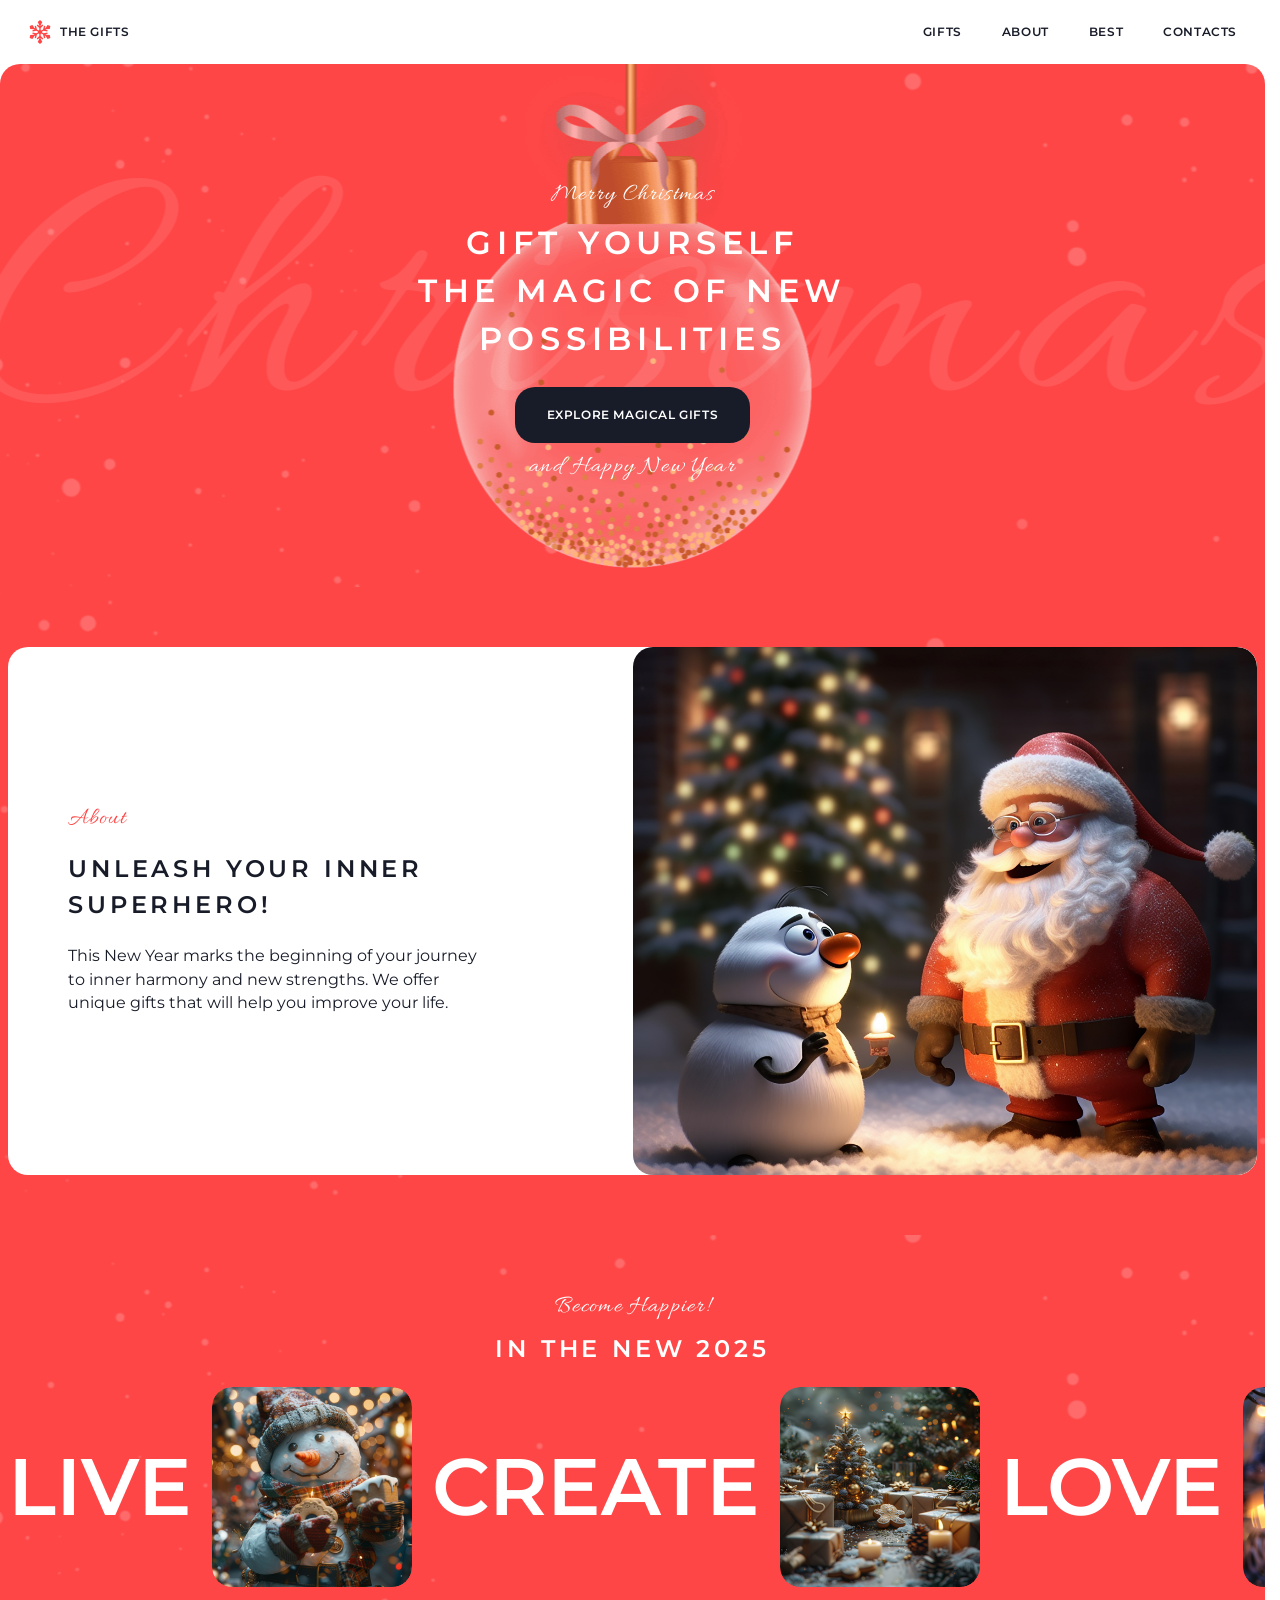
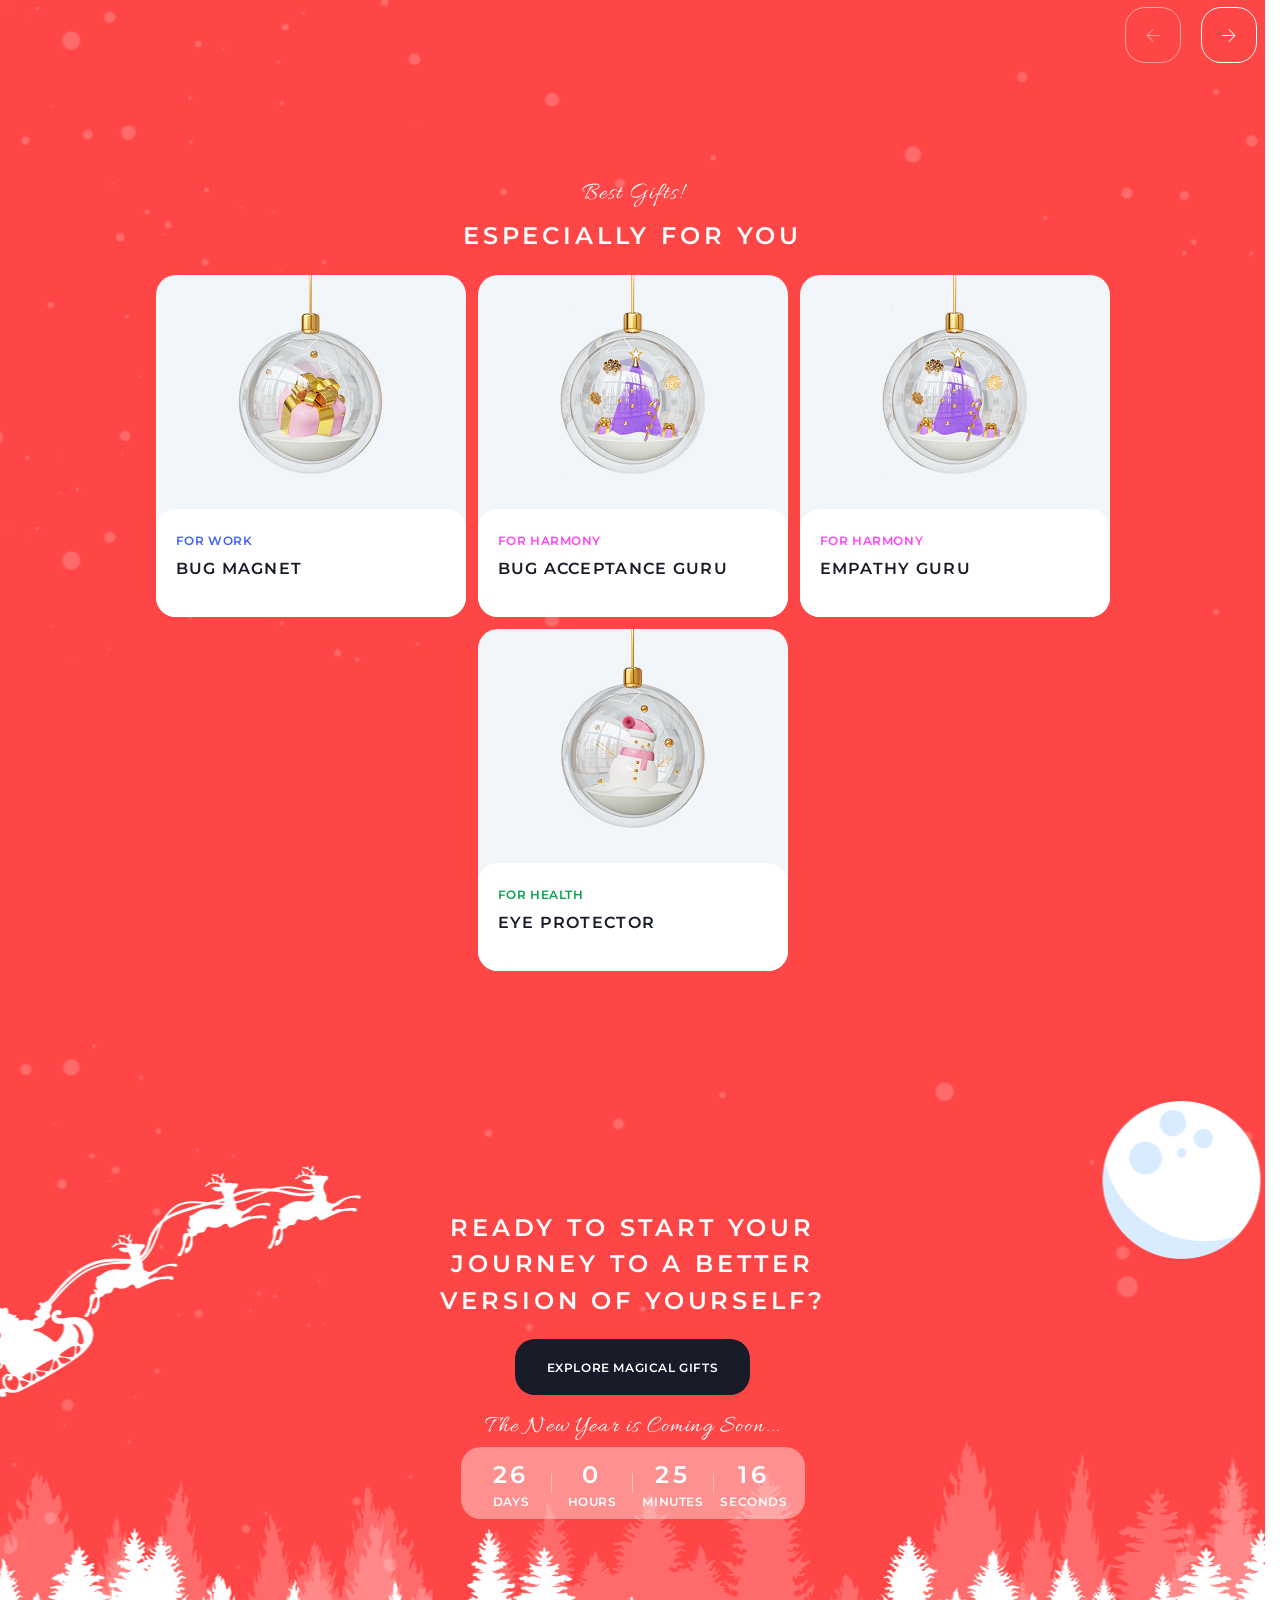
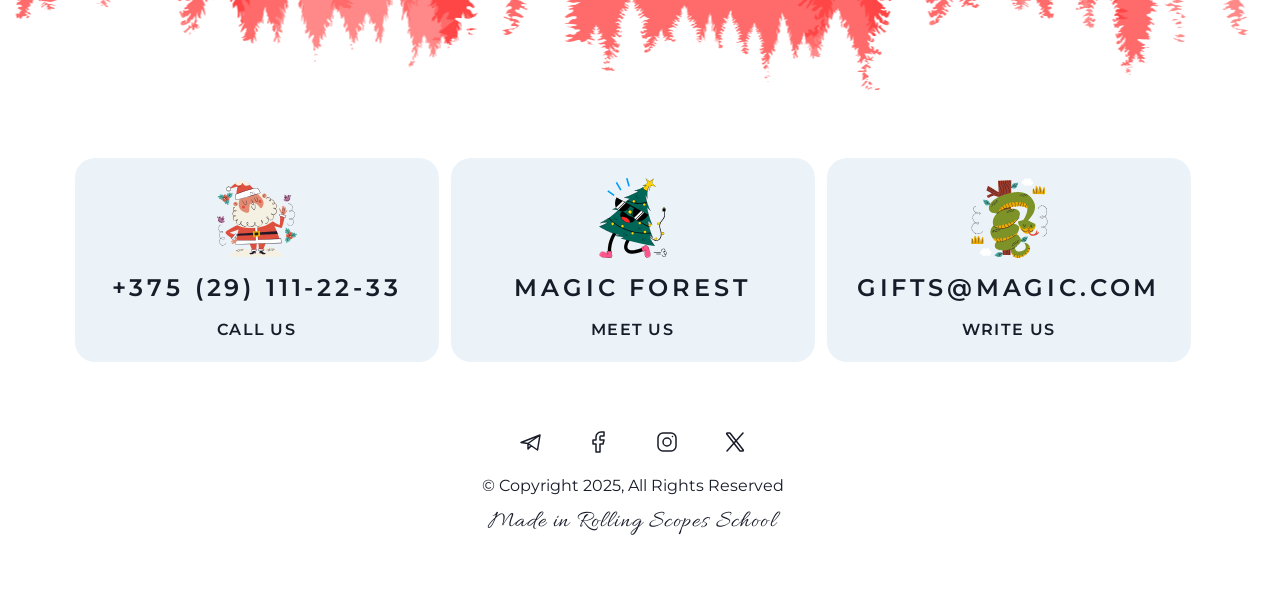
==== commit 1084f048: "feat: add modal content" ====
--- a/christmas-shop/index.html
+++ b/christmas-shop/index.html
@@ -197,6 +197,20 @@
   </div>
 </footer>
 
+<!-- Modal Window -->
+<div id="modal-overlay" class="modal-overlay">
+  <div class="modal-content">
+    <button id="modal-close" class="modal-close">
+        <svg width="24" height="24" viewBox="0 0 24 24" fill="none" xmlns="http://w3.org">
+            <path d="M18 6L6 18M6 6L18 18" stroke="#181C29" stroke-width="2" stroke-linecap="round" stroke-linejoin="round"/>
+        </svg>
+    </button>
+    <div class="modal-body" id="modal-body">
+
+    </div>
+  </div>
+</div>
+
 <script src="js/script.js"></script>
 
 </body>
--- a/christmas-shop/css/style.css
+++ b/christmas-shop/css/style.css
@@ -1018,6 +1018,197 @@
   .gift-card:hover .gift-card__title {
     color: #FF4646;
   }
+}
+
+/* Modal window */
+.modal-overlay {
+  position: fixed;
+  top: 0;
+  left: 0;
+  width: 100%;
+  height: 100%;
+  background: rgba(24, 28, 41, 0.8);
+  display: none;
+  justify-content: center;
+  align-items: center;
+  z-index: 200;
+  padding: 8px;
+}
+
+.modal-overlay.open {
+  display: flex;
+}
+
+.modal-content {
+  background: #F8F9FB;
+  border-radius: 20px;
+  max-width: 400px;
+  width: 100%;
+  position: relative;
+  overflow: hidden;
+}
+
+.modal-close {
+  position: absolute;
+  top: 12px;
+  right: 12px;
+  width: 40px;
+  height: 40px;
+  background: none;
+  border: none;
+  cursor: pointer;
+  display: flex;
+  align-items: center;
+  justify-content: center;
+  z-index: 10;
+  transition: transform 0.3s ease;
+}
+
+.modal-close:hover {
+  transform: rotate(90deg);
+}
+
+.modal-img-wrap {
+  width: 100%;
+  height: 230px;
+  display: flex;
+  justify-content: center;
+  align-items: center;
+  background-color: #F8F9FB;
+  overflow: hidden;
+}
+
+.modal-img-wrap img {
+  width: 100%;
+  height: 100%;
+  object-fit: cover;
+  object-position: center;
+}
+
+.modal-content-wrap {
+  padding: 20px;
+  background-color: #FFFFFF;
+  width: 100%;
+  border-radius: 20px;
+  gap: 8px;
+  display: flex;
+  flex-direction: column;
+}
+
+.gift-card__category {
+  width: fit-content;
+  height: 16px;
+  font-family: 'Montserrat', sans-serif;
+  font-weight: 600;
+  font-size: 12px;
+  line-height: 130%;
+  letter-spacing: 0.05em;
+  text-transform: uppercase;
+}
+
+.modal-title {
+  width: 100%;
+  max-width: 360px;
+  min-height: 24px;
+  font-family: 'Montserrat', sans-serif;
+  font-weight: 600;
+  font-size: 16px;
+  line-height: 152%;
+  letter-spacing: 0.08em;
+  text-transform: uppercase;
+  color: #181C29;
+}
+
+.modal-description {
+  width: 100%;
+  max-width: 360px;
+  min-height: 48px;
+  font-family: 'Montserrat', sans-serif;
+  font-weight: 400;
+  font-size: 16px;
+  line-height: 148%;
+  letter-spacing: 0;
+  color: #181C29;
+}
+
+.modal-card__stats {
+  width: 100%;
+  max-width: 360px;
+  height: 120px;
+  display: flex;
+  flex-direction: column;
+  margin-top: 16px;
+}
+
+.modal-card__subtitle {
+  width: 360px;
+  height: 16px;
+  font-family: 'Montserrat', sans-serif;
+  font-weight: 600;
+  font-size: 12px;
+  line-height: 130%;
+  letter-spacing: 0.05em;
+  text-transform: uppercase;
+  color: #181C29;
+  border-bottom: 1px solid #DBE0E9;
+  padding-bottom: 8px;
+  margin-bottom: 8px;
+}
+
+.modal-card__stats-list {
+  display: flex;
+  flex-direction: column;
+}
+
+.modal-row {
+  width: 100%;
+  height: 24px;
+  display: flex;
+  align-items: center;
+}
+
+.modal-row-name {
+  width: 184px;
+  height: 24px;
+  display: flex;
+  align-items: center;
+  font-family: 'Montserrat', sans-serif;
+  font-weight: 400;
+  font-size: 16px;
+  line-height: 148%;
+  letter-spacing: 0;
+  color: #181C29;
+}
+
+.modal-row-data {
+  display: flex;
+  align-items: center;
+  flex-grow: 1;
+}
+
+.modal-row-value {
+  width: 40px;
+  height: 24px;
+  padding: 4px 0;
+  margin: 0 12px;
+  display: flex;
+  align-items: center;
+  font-family: 'Montserrat', sans-serif;
+  font-weight: 400;
+  font-size: 16px;
+  line-height: 148%;
+  color: #181C29;
+}
+
+.modal-row-stars {
+  display: flex;
+  gap: 8px;
+  align-items: center;
+}
+
+.modal-snowflake {
+  width: 16px;
+  height: 16px;
 }
 
 /* ADAPTIVE: 768px */
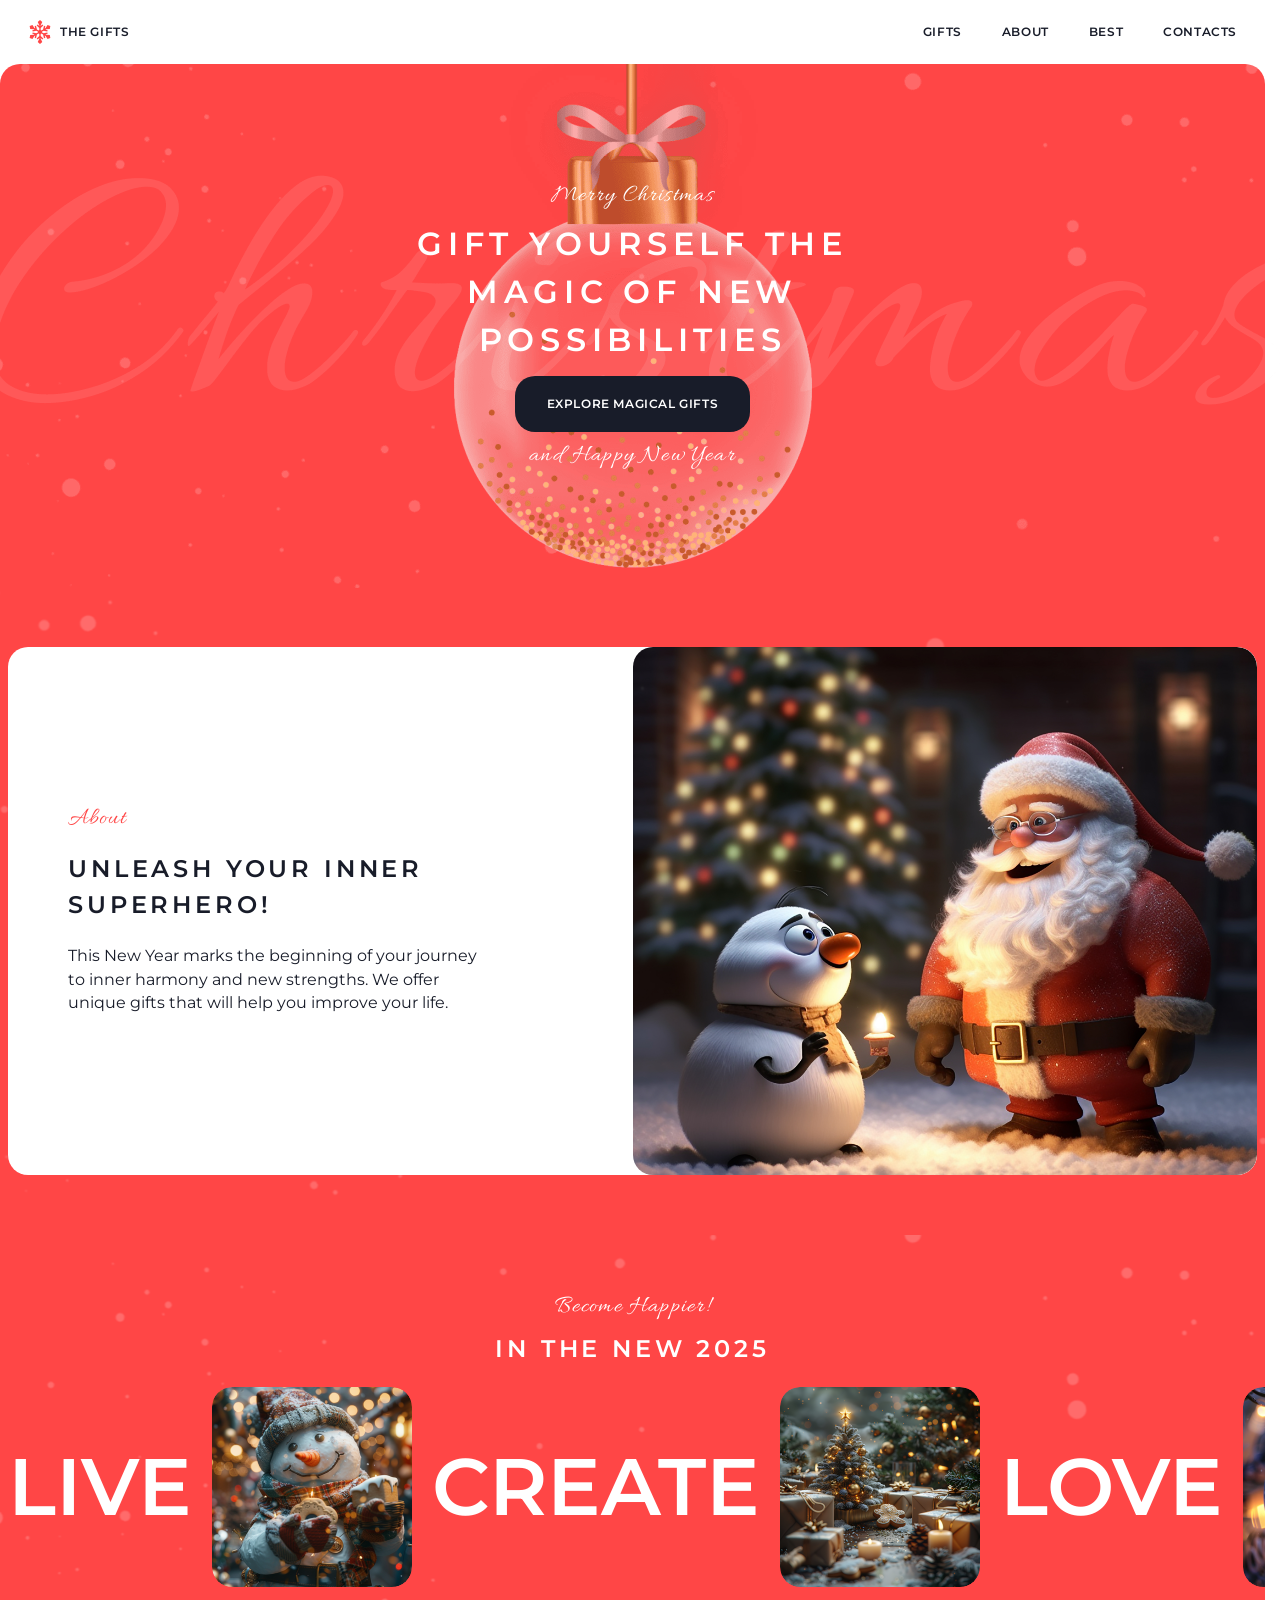
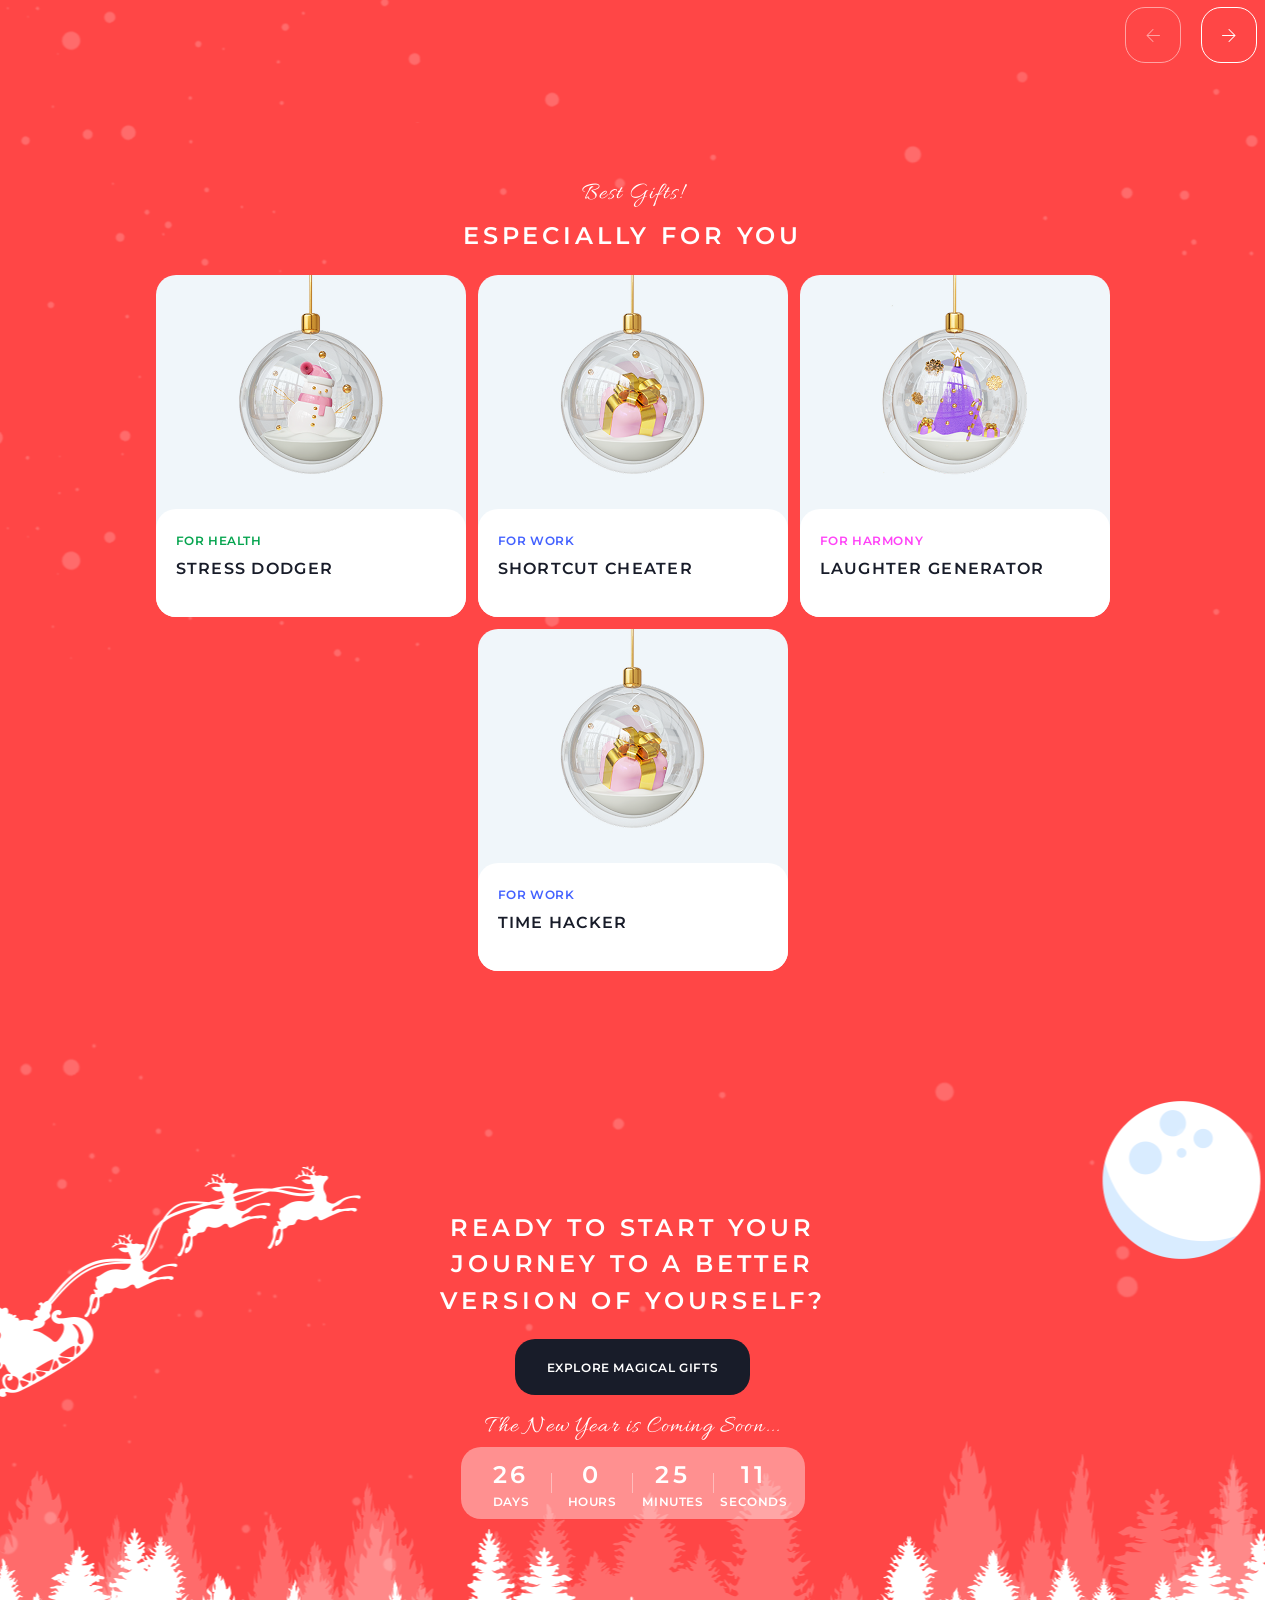
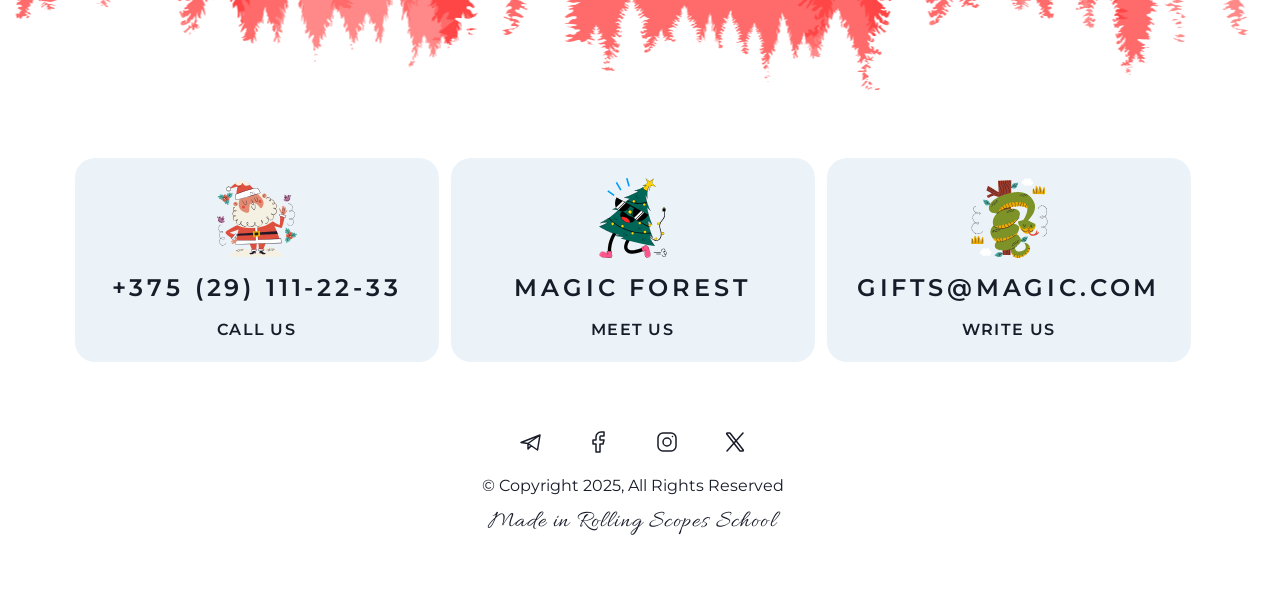
==== commit 0e831bba: "feat: complete project with button(back-to-top) and fixed all bugs" ====
--- a/christmas-shop/index.html
+++ b/christmas-shop/index.html
@@ -1,217 +1,306 @@
-<!DOCTYPE html>
+<!doctype html>
 <html lang="en">
-<head>
-    <meta charset="UTF-8">
-    <meta name="viewport" content="width=device-width, initial-scale=1.0">
+  <head>
+    <meta charset="UTF-8" />
+    <meta name="viewport" content="width=device-width, initial-scale=1.0" />
     <title>Christmas Shop - Home</title>
 
-<link rel="preconnect" href="https://fonts.googleapis.com">
-<link rel="preconnect" href="https://fonts.gstatic.com" crossorigin>
-<link href="https://fonts.googleapis.com/css2?family=Allura&display=swap" rel="stylesheet">
-<link href="https://fonts.googleapis.com/css2?family=Montserrat:wght@400;600&display=swap" rel="stylesheet">
-    <link rel="icon" href="./assets/img/snowflake.svg" type="image/svg+xml">
-    <link rel="stylesheet" href="css/style.css">
-</head>
-
-<body>
-
-<header class="header">
-  <div class="container">
-    <div class="header__wrapper">
-
-      <a href="./index.html" class="logo" aria-label="Go to Home page">
-        <img src="./assets/img/snowflake.svg" alt="Logo" class="logo__img">
-        <span class="logo__text">THE GIFTS</span>
-      </a>
-
-      <nav class="nav">
-  <ul class="nav__list">
-    <li class="nav__item"><a href="./gifts.html" class="nav__link">GIFTS</a></li>
-    <li class="nav__item"><a href="#about" class="nav__link">ABOUT</a></li>
-    <li class="nav__item"><a href="#best" class="nav__link">BEST</a></li>
-    <li class="nav__item"><a href="#contacts" class="nav__link">CONTACTS</a></li>
-  </ul>
-      </nav>
-
-      <button class="burger" id="burger" aria-label="Open menu">
-        <span class="burger__line"></span>
-        <span class="burger__line"></span>
-      </button>
-
-    </div>
-  </div>
-</header>
-
-<!-- MAIN PAGE -->
-<!-- Section Hero -->
-<section class="hero">
+    <link rel="preconnect" href="https://fonts.googleapis.com" />
+    <link rel="preconnect" href="https://fonts.gstatic.com" crossorigin />
+    <link
+      href="https://fonts.googleapis.com/css2?family=Allura&display=swap"
+      rel="stylesheet"
+    />
+    <link
+      href="https://fonts.googleapis.com/css2?family=Montserrat:wght@400;600&display=swap"
+      rel="stylesheet"
+    />
+    <link rel="icon" href="./assets/img/snowflake.svg" type="image/svg+xml" />
+    <link rel="stylesheet" href="css/style.css" />
+  </head>
+
+  <body>
+    <header class="header">
+      <div class="container">
+        <div class="header__wrapper">
+          <a href="./index.html" class="logo" aria-label="Go to Home page">
+            <img
+              src="./assets/img/snowflake.svg"
+              alt="Logo"
+              class="logo__img"
+            />
+            <span class="logo__text">THE GIFTS</span>
+          </a>
+
+          <nav class="nav">
+            <ul class="nav__list">
+              <li class="nav__item">
+                <a href="./gifts.html" class="nav__link">GIFTS</a>
+              </li>
+              <li class="nav__item">
+                <a href="#about" class="nav__link">ABOUT</a>
+              </li>
+              <li class="nav__item">
+                <a href="#best" class="nav__link">BEST</a>
+              </li>
+              <li class="nav__item">
+                <a href="#contacts" class="nav__link">CONTACTS</a>
+              </li>
+            </ul>
+          </nav>
+
+          <button class="burger" id="burger" aria-label="Open menu">
+            <span class="burger__line"></span>
+            <span class="burger__line"></span>
+          </button>
+        </div>
+      </div>
+    </header>
+
+    <!-- MAIN PAGE -->
+    <!-- Section Hero -->
+    <section class="hero">
+      <div class="hero__ball-bg">
+        <img src="./assets/img/bg-ball.png" alt="Christmas ball background" />
+      </div>
       <div class="hero__container">
-        <div class="hero__content">
-          <p class="hero__cursive">Merry Christmas</p>
-          <h1 class="hero__title">Gift yourself <br> the magic of new possibilities</h1>
-          <a href="./gifts.html" class="hero__button">Explore Magical Gifts</a>
-          <p class="hero__cursive">and Happy New Year</p>
-        </div>
-      </div>
-</section>
-
-<!-- Section About -->
-<section id="about" class="about">
+        <p class="hero__cursive">Merry Christmas</p>
+        <h1 class="hero__title">
+          Gift yourself the magic of new possibilities
+        </h1>
+        <a href="./gifts.html" class="hero__button">Explore Magical Gifts</a>
+        <p class="hero__cursive">and Happy New Year</p>
+      </div>
+    </section>
+
+    <!-- Section About -->
+    <section id="about" class="about">
       <div class="container about__container">
         <div class="about__card">
           <div class="about__content">
             <p class="about__label">About</p>
             <h2 class="about__title">Unleash your inner superhero!</h2>
             <p class="about__text">
-              This New Year marks the beginning of your journey to inner harmony and new strengths. We offer unique gifts that will help you improve your life.
+              This New Year marks the beginning of your journey to inner harmony
+              and new strengths. We offer unique gifts that will help you
+              improve your life.
             </p>
           </div>
-            <div class="about__media" aria-hidden="true">
-            <img class="about__image" src="./assets/img/santa.svg" alt="Santa">
+          <div class="about__media" aria-hidden="true">
+            <img
+              class="about__image"
+              src="./assets/img/santa.svg"
+              alt="Santa"
+            />
           </div>
         </div>
       </div>
-</section>
-
-<!-- Section Slider -->
-<section class="slider">
-  <div class="container">
-    <div class="slider__header">
-      <p class="slider__label">Become Happier!</p>
-      <h2 class="slider__title">IN THE NEW 2025</h2>
+    </section>
+
+    <!-- Section Slider -->
+    <section class="slider">
+      <div class="container">
+        <div class="slider__header">
+          <p class="slider__label">Become Happier!</p>
+          <h2 class="slider__title">IN THE NEW 2025</h2>
+        </div>
+      </div>
+
+      <div class="slider__track-container">
+        <div class="slider__track" id="slider-track">
+          <span class="slider__word">Live</span>
+          <img
+            src="./assets/img/image-container/snowman.svg"
+            alt="Snowman"
+            class="slider__img"
+          />
+          <span class="slider__word">Create</span>
+          <img
+            src="./assets/img/image-container/gifts.svg"
+            alt="Gifts"
+            class="slider__img"
+          />
+          <span class="slider__word">Love</span>
+          <img
+            src="./assets/img/image-container/ball.svg"
+            alt="Ball"
+            class="slider__img"
+          />
+          <span class="slider__word">Dream</span>
+          <img
+            src="./assets/img/image-container/castle.svg"
+            alt="Castle"
+            class="slider__img"
+          />
+        </div>
+      </div>
+
+      <div class="container">
+        <div class="slider__controls">
+          <button
+            class="slider__btn slider__btn--prev"
+            id="btn-prev"
+            aria-label="Rearward"
+            disabled
+          >
+            <img
+              src="./assets/img/image-container/vector-left.png"
+              alt="Left"
+            />
+          </button>
+          <button
+            class="slider__btn slider__btn--next"
+            id="btn-next"
+            aria-label="Forward"
+          >
+            <img
+              src="./assets/img/image-container/vector-right.png"
+              alt="Right"
+            />
+          </button>
+        </div>
+      </div>
+    </section>
+
+    <!-- Gifts Section -->
+    <section class="gifts-section" id="best">
+      <div class="container">
+        <div class="gifts__header">
+          <p class="gifts__label">Best Gifts!</p>
+          <h2 class="gifts__title">ESPECIALLY FOR YOU</h2>
+        </div>
+
+        <div class="gifts__grid" id="best-gifts-container"></div>
+      </div>
+    </section>
+
+    <!-- Section CTA -->
+    <section class="cta-section">
+      <div class="cta__container">
+        <div class="cta__content">
+          <h2 class="cta__title">
+            Ready to start your journey to a better version of yourself?
+          </h2>
+          <a href="./gifts.html" class="cta__button">Explore Magical Gifts</a>
+          <p class="cta__cursive">The New Year is Coming Soon...</p>
+
+          <div class="cta__timer">
+            <div class="cta__timer-item">
+              <span class="cta__timer-value" id="days">0</span>
+              <span class="cta__timer-text">Days</span>
+            </div>
+
+            <div class="cta__timer-divider"></div>
+            <div class="cta__timer-item">
+              <span class="cta__timer-value" id="hours">0</span>
+              <span class="cta__timer-text">Hours</span>
+            </div>
+
+            <div class="cta__timer-divider"></div>
+            <div class="cta__timer-item">
+              <span class="cta__timer-value" id="minutes">0</span>
+              <span class="cta__timer-text">Minutes</span>
+            </div>
+
+            <div class="cta__timer-divider"></div>
+            <div class="cta__timer-item">
+              <span class="cta__timer-value" id="seconds">0</span>
+              <span class="cta__timer-text">Seconds</span>
+            </div>
+          </div>
+        </div>
+      </div>
+    </section>
+
+    <!-- Section Footer -->
+    <footer class="footer">
+      <div class="container" id="contacts">
+        <div class="footer__cards">
+          <a class="footer-card" href="tel:+375291112233" aria-label="Call us">
+            <img
+              src="./assets/img/santa-claus.svg"
+              alt="Santa"
+              class="footer-card__img"
+            />
+            <h3 class="footer-card__title">+375 (29) 111-22-33</h3>
+            <p class="footer-card__desc">CALL US</p>
+          </a>
+
+          <a
+            class="footer-card"
+            href="https://www.google.com/maps"
+            target="_blank"
+            rel="noreferrer"
+            aria-label="Open location in Google Maps"
+          >
+            <img
+              src="./assets/img/christmas-tree.svg"
+              alt="Tree"
+              class="footer-card__img"
+            />
+            <h3 class="footer-card__title">MAGIC FOREST</h3>
+            <p class="footer-card__desc">MEET US</p>
+          </a>
+
+          <a
+            class="footer-card"
+            href="mailto:gifts@magic.com"
+            aria-label="Write us an email"
+          >
+            <img
+              src="./assets/img/snake.svg"
+              alt="Snake"
+              class="footer-card__img"
+            />
+            <h3 class="footer-card__title">GIFTS@MAGIC.COM</h3>
+            <p class="footer-card__desc">WRITE US</p>
+          </a>
+        </div>
+
+        <div class="footer__socials">
+          <a href="#"><img src="./assets/img/telegram.svg" alt="TG" /></a>
+          <a href="#"><img src="./assets/img/facebook.svg" alt="FB" /></a>
+          <a href="#"><img src="./assets/img/instagram.svg" alt="Insta" /></a>
+          <a href="#"><img src="./assets/img/X.svg" alt="X" /></a>
+        </div>
+
+        <div class="footer__info">
+          <p>© Copyright 2025, All Rights Reserved</p>
+          <a
+            class="footer__made"
+            href="https://rs.school/"
+            target="_blank"
+            rel="noreferrer"
+            >Made in Rolling Scopes School</a
+          >
+        </div>
+      </div>
+    </footer>
+
+    <!-- Modal Window -->
+    <div id="modal-overlay" class="modal-overlay">
+      <div class="modal-content">
+        <button id="modal-close" class="modal-close">
+          <svg
+            width="24"
+            height="24"
+            viewBox="0 0 24 24"
+            fill="none"
+            xmlns="http://w3.org"
+          >
+            <path
+              d="M18 6L6 18M6 6L18 18"
+              stroke="#181C29"
+              stroke-width="2"
+              stroke-linecap="round"
+              stroke-linejoin="round"
+            />
+          </svg>
+        </button>
+        <div class="modal-body" id="modal-body"></div>
+      </div>
     </div>
-  </div>
-
-  <div class="slider__track-container">
-    <div class="slider__track" id="slider-track">
-      <span class="slider__word">Live</span>
-      <img src="./assets/img/image-container/snowman.svg" alt="Snowman" class="slider__img">
-      <span class="slider__word">Create</span>
-      <img src="./assets/img/image-container/gifts.svg" alt="Gifts" class="slider__img">
-      <span class="slider__word">Love</span>
-      <img src="./assets/img/image-container/ball.svg" alt="Ball" class="slider__img">
-      <span class="slider__word">Dream</span>
-      <img src="./assets/img/image-container/castle.svg" alt="Castle" class="slider__img">
-    </div>
-  </div>
-
-  <div class="container">
-    <div class="slider__controls">
-      <button class="slider__btn slider__btn--prev" id="btn-prev" aria-label="Rearward" disabled>
-        <img src="./assets/img/image-container/vector-left.png" alt="Left">
-      </button>
-      <button class="slider__btn slider__btn--next" id="btn-next" aria-label="Forward">
-      <img src="./assets/img/image-container/vector-right.png" alt="Right">
-      </button>
-    </div>
-  </div>
-</section>
-
-<!-- Gifts Section -->
-<section class="gifts-section" id="best">
-  <div class="container">
-    <div class="gifts__header">
-      <p class="gifts__label">Best Gifts!</p>
-      <h2 class="gifts__title">ESPECIALLY FOR YOU</h2>
-    </div>
-
-    <div class="gifts__grid" id="best-gifts-container">
-
-    </div>
-  </div>
-</section>
-
-<!-- Section CTA -->
-<section class="cta-section">
-  <div class="cta__container">
-    <div class="cta__content">
-      <h2 class="cta__title">Ready to start your journey to a better version of yourself?</h2>
-      <a href="./gifts.html" class="cta__button">Explore Magical Gifts</a>
-      <p class="cta__cursive">The New Year is Coming Soon...</p>
-
-      <div class="cta__timer">
-        <div class="cta__timer-item">
-          <span class="cta__timer-value" id="days">0</span>
-          <span class="cta__timer-text">Days</span>
-        </div>
-
-        <div class="cta__timer-divider"></div>
-        <div class="cta__timer-item">
-          <span class="cta__timer-value" id="hours">0</span>
-          <span class="cta__timer-text">Hours</span>
-        </div>
-
-        <div class="cta__timer-divider"></div>
-        <div class="cta__timer-item">
-          <span class="cta__timer-value" id="minutes">0</span>
-          <span class="cta__timer-text">Minutes</span>
-        </div>
-
-        <div class="cta__timer-divider"></div>
-        <div class="cta__timer-item">
-          <span class="cta__timer-value" id="seconds">0</span>
-          <span class="cta__timer-text">Seconds</span>
-        </div>
-      </div>
-    </div>
-  </div>
-</section>
-
-<!-- Section Footer -->
-<footer class="footer">
-  <div class="container" id="contacts">
-
-    <div class="footer__cards">
-      <a class="footer-card" href="tel:+375291112233" aria-label="Call us">
-        <img src="./assets/img/santa-claus.svg" alt="Santa" class="footer-card__img">
-        <h3 class="footer-card__title">+375 (29) 111-22-33</h3>
-        <p class="footer-card__desc">CALL US</p>
-      </a>
-
-      <a class="footer-card" href="https://www.google.com/maps" target="_blank" rel="noreferrer" aria-label="Open location in Google Maps">
-        <img src="./assets/img/christmas-tree.svg" alt="Tree" class="footer-card__img">
-        <h3 class="footer-card__title">MAGIC FOREST</h3>
-        <p class="footer-card__desc">MEET US</p>
-      </a>
-
-      <a class="footer-card" href="mailto:gifts@magic.com" aria-label="Write us an email">
-        <img src="./assets/img/snake.svg" alt="Snake" class="footer-card__img">
-        <h3 class="footer-card__title">GIFTS@MAGIC.COM</h3>
-        <p class="footer-card__desc">WRITE US</p>
-      </a>
-    </div>
-
-    <div class="footer__socials">
-      <a href="#"><img src="./assets/img/telegram.svg" alt="TG"></a>
-      <a href="#"><img src="./assets/img/facebook.svg" alt="FB"></a>
-      <a href="#"><img src="./assets/img/instagram.svg" alt="Insta"></a>
-      <a href="#"><img src="./assets/img/X.svg" alt="X"></a>
-    </div>
-
-
-    <div class="footer__info">
-      <p>© Copyright 2025, All Rights Reserved</p>
-      <a class="footer__made" href="https://rs.school/" target="_blank" rel="noreferrer">Made in Rolling Scopes School</a>
-    </div>
-
-  </div>
-</footer>
-
-<!-- Modal Window -->
-<div id="modal-overlay" class="modal-overlay">
-  <div class="modal-content">
-    <button id="modal-close" class="modal-close">
-        <svg width="24" height="24" viewBox="0 0 24 24" fill="none" xmlns="http://w3.org">
-            <path d="M18 6L6 18M6 6L18 18" stroke="#181C29" stroke-width="2" stroke-linecap="round" stroke-linejoin="round"/>
-        </svg>
-    </button>
-    <div class="modal-body" id="modal-body">
-
-    </div>
-  </div>
-</div>
-
-<script src="js/script.js"></script>
-
-</body>
+
+    <script src="js/script.js"></script>
+  </body>
 </html>
--- a/christmas-shop/css/style.css
+++ b/christmas-shop/css/style.css
@@ -10,8 +10,8 @@
 }
 
 body {
-  font-family: 'Montserrat', sans-serif;
-  color: #181C29;
+  font-family: "Montserrat", sans-serif;
+  color: #181c29;
   background: #ffffff;
   max-width: 1440px;
   margin: 0 auto;
@@ -81,7 +81,7 @@
 }
 
 .logo__text {
-  font-family: 'Montserrat', sans-serif;
+  font-family: "Montserrat", sans-serif;
   font-size: 12px;
   line-height: 1.3;
   font-weight: 600;
@@ -98,8 +98,8 @@
 .nav__link {
   display: inline-block;
   text-decoration: none;
-  color: #181C29;
-  font-family: 'Montserrat', sans-serif;
+  color: #181c29;
+  font-family: "Montserrat", sans-serif;
   font-size: 12px;
   line-height: 1.3;
   font-weight: 600;
@@ -107,29 +107,31 @@
   padding: 12px 20px;
   border-radius: 12px;
   text-transform: uppercase;
-  transition: color 0.3s ease, background-color 0.3s ease;
+  transition:
+    color 0.3s ease,
+    background-color 0.3s ease;
 }
 
 .nav__link:hover {
   background-color: rgba(255, 70, 70, 0.1);
-  color: #FF4646;
+  color: #ff4646;
 }
 
 .nav__link--active {
   background-color: rgba(255, 70, 70, 0.1);
-  color: #FF4646;
+  color: #ff4646;
 }
 
 .nav__link--inactive {
   background-color: transparent;
   cursor: default;
   pointer-events: none;
-  color: #181C29;
+  color: #181c29;
 }
 
 .nav__link--inactive:hover {
   background-color: rgba(255, 70, 70, 0.1);
-  color: #181C29;
+  color: #181c29;
 }
 
 /* Burger */
@@ -154,7 +156,7 @@
   display: block;
   width: 20px;
   height: 2px;
-  background-color: #181C29;
+  background-color: #181c29;
   transition: transform 0.3s ease;
   transform-origin: center;
 }
@@ -173,11 +175,12 @@
 
 /* Hero section */
 .hero {
-  background-image: url('../assets/img/hero-section.svg');
+  background-color: #ff4646;
+  background-image: url("../assets/img/bg-snow.png");
   background-repeat: no-repeat;
   background-size: 1440px auto;
-  background-position: center top;
-  background-size: cover;
+  background-position: center;
+  position: relative;
   border-radius: 20px 20px 0 0;
   height: 524px;
   width: 100%;
@@ -185,56 +188,85 @@
   margin: 0 auto;
   display: flex;
   justify-content: center;
-  align-items: center;
+  align-items: flex-start;
+}
+
+.hero__ball-bg {
+  position: absolute;
+  top: 0;
+  left: 50%;
+  transform: translateX(-50%);
+  width: 1440px;
+  max-width: 1440px;
+  height: 524px;
+  max-height: 524px;
+  z-index: 1;
+  pointer-events: none;
+  overflow: hidden;
+}
+
+.hero__ball-bg img {
+  width: 1440px;
+  height: 524px;
+  object-fit: cover;
+  display: block;
 }
 
 .hero__container {
+  position: relative;
   display: flex;
   flex-direction: column;
   align-items: center;
-  justify-content: center;
-}
-
-.hero__content {
-  color: #FFFFFF;
-  max-width: 600px;
-  width: 100%;
-  display: flex;
-  flex-direction: column;
-  align-items: center;
-  padding-top: 10px;
-}
-
-.hero__title {
-  font-family: 'Montserrat', sans-serif;
-  font-weight: 600;
-  font-size: 32px;
-  line-height: 1.5;
-  text-transform: uppercase;
-  text-align: center;
-  margin: 12px 0 12px;
-  letter-spacing: 0.18em;
+  width: auto;
+  height: 404px;
+  gap: 12px;
+  z-index: 2;
+  color: #ffffff;
+  top: 0;
+  padding-top: 60px;
+  margin-top: 60px;
 }
 
 .hero__cursive {
-  font-family: 'Allura', cursive;
+  font-family: "Allura", cursive;
+  font-weight: 400;
+  width: auto;
+  height: 24px;
   font-size: 24px;
   line-height: 1;
   letter-spacing: 0.05em;
+  margin: 0;
+  text-align: center;
+}
+
+.hero__title {
+  font-family: "Montserrat", sans-serif;
+  font-weight: 600;
+  font-size: 32px;
+  width: 100%;
+  max-width: 480px;
+  height: auto;
+  min-height: 144px;
+  line-height: 1.5;
+  letter-spacing: 0.18em;
+  text-transform: uppercase;
+  text-align: center;
+  margin: 0 auto;
 }
 
 .hero__button {
-  display: inline-flex;
+  display: flex;
+  align-self: center;
   width: 235px;
   height: 56px;
   justify-content: center;
   align-items: center;
-  background-color: #181C29;
-  color: #FFFFFF;
+  background-color: #181c29;
+  color: #ffffff;
   text-decoration: none;
   border-radius: 20px;
-  margin: 12px 0;
-  font-family: 'Montserrat', sans-serif;
+  margin: 0;
+  font-family: "Montserrat", sans-serif;
   font-weight: 600;
   font-size: 12px;
   line-height: 1.3;
@@ -245,12 +277,12 @@
 
 .hero__button:hover {
   background-color: #ffffff;
-  color: #181C29;
+  color: #181c29;
 }
 
 /* About section */
 .about {
-  background-image: url('../assets/img/about-section.svg');
+  background-image: url("../assets/img/about-section.svg");
   background-repeat: no-repeat;
   background-size: 1440px auto;
   background-position: center top;
@@ -261,7 +293,7 @@
   padding: 60px 0;
   margin: 0 auto;
   display: flow-root;
-  margin-top: -1px
+  margin-top: -1px;
 }
 
 .about__container {
@@ -293,16 +325,16 @@
 }
 
 .about__label {
-  font-family: 'Allura', cursive;
+  font-family: "Allura", cursive;
   font-size: 24px;
   line-height: 1;
   letter-spacing: 0.05em;
-  color: #FF4646;
+  color: #ff4646;
   margin-bottom: 20px;
 }
 
 .about__title {
-  font-family: 'Montserrat', sans-serif;
+  font-family: "Montserrat", sans-serif;
   font-weight: 600;
   font-size: 24px;
   line-height: 1.52;
@@ -333,7 +365,7 @@
 
 /* Slider */
 .slider {
-  background-image: url('../assets/img/slider-section.svg');
+  background-image: url("../assets/img/slider-section.svg");
   background-repeat: no-repeat;
   background-size: 1440px auto;
   background-position: center top;
@@ -356,23 +388,23 @@
 }
 
 .slider__label {
-  font-family: 'Allura', cursive;
+  font-family: "Allura", cursive;
   font-size: 24px;
   line-height: 1;
   letter-spacing: 0.05em;
-  color: #FFFFFF;
+  color: #ffffff;
   margin-bottom: 12px;
   display: block;
 }
 
 .slider__title {
-  font-family: 'Montserrat', sans-serif;
+  font-family: "Montserrat", sans-serif;
   font-weight: 600;
   font-size: 24px;
   line-height: 1.52;
   letter-spacing: 0.16em;
   text-transform: uppercase;
-  color: #FFFFFF;
+  color: #ffffff;
 }
 
 .slider__track-container {
@@ -393,12 +425,12 @@
 }
 
 .slider__word {
-  font-family: 'Montserrat', sans-serif;
+  font-family: "Montserrat", sans-serif;
   font-weight: 600;
   font-size: 80px;
   line-height: 1;
   text-transform: uppercase;
-  color: #FFFFFF;
+  color: #ffffff;
   white-space: nowrap;
 }
 
@@ -427,7 +459,7 @@
 .slider__btn {
   width: 56px;
   height: 56px;
-  border: 1px solid #FFFFFF;
+  border: 1px solid #ffffff;
   border-radius: 20px;
   background-color: transparent;
   display: flex;
@@ -438,7 +470,7 @@
 }
 
 .slider__btn:not(:disabled):active {
-  background-color: #FFFFFF;
+  background-color: #ffffff;
   transition: none;
 }
 
@@ -454,8 +486,9 @@
 
 @media (hover: hover) {
   .slider__btn:not(:disabled):hover {
-    background-color: #FFFFFF;
-  }
+    background-color: #ffffff;
+  }
+
   .slider__btn:not(:disabled):hover img {
     filter: invert(44%) sepia(85%) saturate(4645%) hue-rotate(338deg) brightness(101%) contrast(101%);
   }
@@ -463,11 +496,11 @@
 
 /* Gifts section */
 .gifts-section {
-  background-image: url('../assets/img/best-gifts-section.svg');
+  background-image: url("../assets/img/best-gifts-section.svg");
   background-repeat: no-repeat;
   background-size: 1440px auto;
   background-position: center top;
-  background-color: #FF4646;
+  background-color: #ff4646;
   height: auto;
   min-height: 554px;
   width: 100%;
@@ -489,23 +522,23 @@
 }
 
 .gifts__label {
-  font-family: 'Allura', cursive;
+  font-family: "Allura", cursive;
   font-size: 24px;
   line-height: 1;
   letter-spacing: 0.05em;
-  color: #FFFFFF;
+  color: #ffffff;
   margin-bottom: 12px;
   display: block;
 }
 
 .gifts__title {
-  font-family: 'Montserrat', sans-serif;
+  font-family: "Montserrat", sans-serif;
   font-weight: 600;
   font-size: 24px;
   line-height: 1.52;
   letter-spacing: 0.16em;
   text-transform: uppercase;
-  color: #FFFFFF;
+  color: #ffffff;
 }
 
 .gifts__grid {
@@ -519,7 +552,7 @@
 }
 
 .gift-card {
-  background-color: #F0F6FA;
+  background-color: #f0f6fa;
   flex: 0 0 310px;
   position: relative;
   width: 310px;
@@ -535,7 +568,7 @@
 }
 
 .gift-card__image-wrapper {
-  background-color: #F0F6FA;
+  background-color: #f0f6fa;
   height: 230px;
   width: 310px;
   display: flex;
@@ -549,7 +582,7 @@
 }
 
 .gift-card__content {
-  background-color: #FFFFFF;
+  background-color: #ffffff;
   width: 310px;
   height: 112px;
   border-radius: 20px 20px 0 0;
@@ -558,7 +591,7 @@
 }
 
 .gift-card__category {
-  font-family: 'Montserrat', sans-serif;
+  font-family: "Montserrat", sans-serif;
   font-weight: 600;
   font-size: 12px;
   line-height: 1.3;
@@ -567,18 +600,26 @@
   margin-bottom: 8px;
 }
 
-.gift-card__category--work { color: #4361EE; }
-.gift-card__category--health { color: #06A44F; }
-.gift-card__category--harmony { color: #FF43F7; }
+.gift-card__category--work {
+  color: #4361ee;
+}
+
+.gift-card__category--health {
+  color: #06a44f;
+}
+
+.gift-card__category--harmony {
+  color: #ff43f7;
+}
 
 .gift-card__title {
-  font-family: 'Montserrat', sans-serif;
+  font-family: "Montserrat", sans-serif;
   font-weight: 600;
   font-size: 16px;
   line-height: 1.52;
   letter-spacing: 0.08em;
   text-transform: uppercase;
-  color: #181C29;
+  color: #181c29;
 }
 
 .gift-card:hover {
@@ -588,13 +629,13 @@
 /* Mouse click */
 @media (pointer: fine) {
   .gift-card:hover .gift-card__title {
-    color: #FF4646 !important;
+    color: #ff4646 !important;
   }
 }
 
 /* CTA-section */
 .cta-section {
-  background-image: url('../assets/img/cta-section.svg');
+  background-image: url("../assets/img/cta-section.svg");
   background-repeat: no-repeat;
   background-size: 1440px auto;
   background-position: center;
@@ -617,7 +658,7 @@
 }
 
 .cta__content {
-  color: #FFFFFF;
+  color: #ffffff;
   max-width: 600px;
   width: 100%;
   display: flex;
@@ -627,20 +668,20 @@
 }
 
 .cta__title {
-  font-family: 'Montserrat', sans-serif;
+  font-family: "Montserrat", sans-serif;
   font-weight: 600;
   font-size: 24px;
   line-height: 1.52;
   letter-spacing: 0.16em;
   text-transform: uppercase;
-  color: #FFFFFF;
+  color: #ffffff;
   width: 426px;
   margin: 0 auto;
   text-align: center;
 }
 
 .cta__cursive {
-  font-family: 'Allura', cursive;
+  font-family: "Allura", cursive;
   font-size: 24px;
   line-height: 1;
   letter-spacing: 0.05em;
@@ -652,12 +693,12 @@
   height: 56px;
   justify-content: center;
   align-items: center;
-  background-color: #181C29;
-  color: #FFFFFF;
+  background-color: #181c29;
+  color: #ffffff;
   text-decoration: none;
   border-radius: 20px;
   margin: 20px 0;
-  font-family: 'Montserrat', sans-serif;
+  font-family: "Montserrat", sans-serif;
   font-weight: 600;
   font-size: 12px;
   line-height: 1.3;
@@ -668,7 +709,7 @@
 
 .cta__button:hover {
   background-color: #ffffff;
-  color: #181C29;
+  color: #181c29;
 }
 
 .cta__timer {
@@ -695,20 +736,20 @@
 }
 
 .cta__timer-value {
-  font-family: 'Montserrat', sans-serif;
+  font-family: "Montserrat", sans-serif;
   font-weight: 600;
   font-size: 24px;
   line-height: 1.52;
-  color: #FFFFFF;
+  color: #ffffff;
   letter-spacing: 0.16em;
 }
 
 .cta__timer-text {
-  font-family: 'Montserrat', sans-serif;
+  font-family: "Montserrat", sans-serif;
   font-weight: 600;
   font-size: 12px;
   line-height: 1.3;
-  color: #FFFFFF;
+  color: #ffffff;
   letter-spacing: 0.05em;
   text-transform: uppercase;
   margin-top: 0;
@@ -721,7 +762,6 @@
   flex-shrink: 0;
 }
 
-
 /* Footer */
 .footer {
   padding: 60px 0 60px;
@@ -731,7 +771,7 @@
   padding-left: 8px;
   padding-right: 8px;
   max-width: 100%;
-  }
+}
 
 .footer__cards {
   display: flex;
@@ -744,7 +784,7 @@
 
 .footer-card {
   flex: 1 1 310px;
-  background-color: #ECF3F8;
+  background-color: #ecf3f8;
   border-radius: 20px;
   padding: 20px;
   width: 100%;
@@ -760,7 +800,9 @@
   color: inherit;
   position: relative;
   overflow: hidden;
-  transition: transform 0.3s ease, background-color 0.3s ease;
+  transition:
+    transform 0.3s ease,
+    background-color 0.3s ease;
 }
 
 .footer-card:hover {
@@ -769,9 +811,10 @@
 
 /* Mouse click */
 @media (pointer: fine) {
+
   .footer-card:hover .footer-card__title,
   .footer-card:hover .footer-card__desc {
-    color: #FF4646 !important;
+    color: #ff4646 !important;
     transition: color 0.3s ease;
   }
 }
@@ -783,12 +826,12 @@
 }
 
 .footer-card__title {
-  font-family: 'Montserrat', sans-serif;
+  font-family: "Montserrat", sans-serif;
   font-size: 24px;
   font-weight: 600;
   line-height: 1.52;
   letter-spacing: 0.16em;
-  color: #181C29;
+  color: #181c29;
   white-space: nowrap;
   width: 100%;
   text-align: center;
@@ -798,12 +841,12 @@
 }
 
 .footer-card__desc {
-  font-family: 'Montserrat', sans-serif;
+  font-family: "Montserrat", sans-serif;
   font-size: 16px;
   font-weight: 600;
   line-height: 1.52;
   letter-spacing: 0.08em;
-  color: #181C29;
+  color: #181c29;
   text-align: center;
 }
 
@@ -826,7 +869,9 @@
   width: 40px;
   height: 40px;
   border-radius: 12px;
-  transition: background-color 0.3s ease, transform 0.3s ease;
+  transition:
+    background-color 0.3s ease,
+    transform 0.3s ease;
   text-decoration: none;
 }
 
@@ -843,45 +888,47 @@
 }
 
 .footer__info p:first-child {
-  font-family: 'Montserrat', sans-serif;
+  font-family: "Montserrat", sans-serif;
   font-size: 16px;
   line-height: 1.48;
-  color: #181C29;
+  color: #181c29;
   margin-bottom: 12px;
 }
 
 .footer__made {
   display: inline-block;
-  font-family: 'Allura', cursive;
+  font-family: "Allura", cursive;
   font-size: 24px;
   line-height: 1;
   font-weight: 400;
   letter-spacing: 0.05em;
-  color: #181C29;
+  color: #181c29;
   text-align: center;
   text-decoration: none;
-  transition: color 0.3s ease, transform 0.3s ease;
+  transition:
+    color 0.3s ease,
+    transform 0.3s ease;
 }
 
 .footer__made:hover {
-  color: #FF4646;
+  color: #ff4646;
 }
 
 /* Scale School */
 @media (pointer: fine) {
   .footer__made:hover {
-    color: #FF4646;
+    color: #ff4646;
     transform: scale(1.1);
   }
 }
 
 /* GIFTS PAGE */
 .gifts-page {
-  background-image: url('../assets/img/gifts-section.svg');
+  background-image: url("../assets/img/gifts-section.svg");
   background-repeat: no-repeat;
   background-size: contain;
   background-position: center top;
-   background-color: #FF4646;
+  background-color: #ff4646;
   height: auto;
   min-height: 554px;
   border-radius: 20px;
@@ -902,13 +949,13 @@
 }
 
 .gifts-hero__title {
-  font-family: 'Montserrat', sans-serif;
+  font-family: "Montserrat", sans-serif;
   font-weight: 600;
   font-size: 32px;
   line-height: 1.5;
   letter-spacing: 0.18em;
   text-transform: uppercase;
-  color: #FFFFFF;
+  color: #ffffff;
   text-align: center;
   margin-bottom: 20px;
 }
@@ -924,8 +971,8 @@
   background: transparent;
   border-radius: 12px;
   border: none;
-  color: #FFFFFF;
-  font-family: 'Montserrat', sans-serif;
+  color: #ffffff;
+  font-family: "Montserrat", sans-serif;
   font-weight: 600;
   font-size: 12px;
   line-height: 1.3;
@@ -966,12 +1013,20 @@
   margin: 0 auto;
 }
 
-.gift-card__category.for-work { color: #4361FF; }
-.gift-card__category.for-health { color: #06A44F; }
-.gift-card__category.for-harmony { color: #FF43F7; }
+.gift-card__category.for-work {
+  color: #4361ff;
+}
+
+.gift-card__category.for-health {
+  color: #06a44f;
+}
+
+.gift-card__category.for-harmony {
+  color: #ff43f7;
+}
 
 .gift-card__category {
-  font-family: 'Montserrat', sans-serif;
+  font-family: "Montserrat", sans-serif;
   font-weight: 600;
   font-size: 12px;
   line-height: 1.3;
@@ -981,16 +1036,14 @@
 }
 
 .gift-card__title {
-  font-family: 'Montserrat', sans-serif;
+  font-family: "Montserrat", sans-serif;
   font-weight: 600;
   font-size: 16px;
   line-height: 1.52;
   letter-spacing: 0.08em;
   text-transform: uppercase;
-  color: #181C29;
-}
-
-
+  color: #181c29;
+}
 
 @media (max-width: 1060px) {
   .footer__cards {
@@ -1007,6 +1060,7 @@
 
 /* Smooth transition GIFTS */
 @media (max-width: 850px) {
+
   .gifts-page .container,
   .gifts-section .container {
     padding-left: 10px;
@@ -1016,7 +1070,7 @@
 
 @media (hover: hover) {
   .gift-card:hover .gift-card__title {
-    color: #FF4646;
+    color: #ff4646;
   }
 }
 
@@ -1040,7 +1094,7 @@
 }
 
 .modal-content {
-  background: #F8F9FB;
+  background: #f8f9fb;
   border-radius: 20px;
   max-width: 400px;
   width: 100%;
@@ -1074,7 +1128,7 @@
   display: flex;
   justify-content: center;
   align-items: center;
-  background-color: #F8F9FB;
+  background-color: #f8f9fb;
   overflow: hidden;
 }
 
@@ -1087,7 +1141,7 @@
 
 .modal-content-wrap {
   padding: 20px;
-  background-color: #FFFFFF;
+  background-color: #ffffff;
   width: 100%;
   border-radius: 20px;
   gap: 8px;
@@ -1098,7 +1152,7 @@
 .gift-card__category {
   width: fit-content;
   height: 16px;
-  font-family: 'Montserrat', sans-serif;
+  font-family: "Montserrat", sans-serif;
   font-weight: 600;
   font-size: 12px;
   line-height: 130%;
@@ -1110,25 +1164,25 @@
   width: 100%;
   max-width: 360px;
   min-height: 24px;
-  font-family: 'Montserrat', sans-serif;
+  font-family: "Montserrat", sans-serif;
   font-weight: 600;
   font-size: 16px;
   line-height: 152%;
   letter-spacing: 0.08em;
   text-transform: uppercase;
-  color: #181C29;
+  color: #181c29;
 }
 
 .modal-description {
   width: 100%;
   max-width: 360px;
   min-height: 48px;
-  font-family: 'Montserrat', sans-serif;
+  font-family: "Montserrat", sans-serif;
   font-weight: 400;
   font-size: 16px;
   line-height: 148%;
   letter-spacing: 0;
-  color: #181C29;
+  color: #181c29;
 }
 
 .modal-card__stats {
@@ -1143,14 +1197,14 @@
 .modal-card__subtitle {
   width: 360px;
   height: 16px;
-  font-family: 'Montserrat', sans-serif;
+  font-family: "Montserrat", sans-serif;
   font-weight: 600;
   font-size: 12px;
   line-height: 130%;
   letter-spacing: 0.05em;
   text-transform: uppercase;
-  color: #181C29;
-  border-bottom: 1px solid #DBE0E9;
+  color: #181c29;
+  border-bottom: 1px solid #dbe0e9;
   padding-bottom: 8px;
   margin-bottom: 8px;
 }
@@ -1172,12 +1226,12 @@
   height: 24px;
   display: flex;
   align-items: center;
-  font-family: 'Montserrat', sans-serif;
+  font-family: "Montserrat", sans-serif;
   font-weight: 400;
   font-size: 16px;
   line-height: 148%;
   letter-spacing: 0;
-  color: #181C29;
+  color: #181c29;
 }
 
 .modal-row-data {
@@ -1193,11 +1247,11 @@
   margin: 0 12px;
   display: flex;
   align-items: center;
-  font-family: 'Montserrat', sans-serif;
+  font-family: "Montserrat", sans-serif;
   font-weight: 400;
   font-size: 16px;
   line-height: 148%;
-  color: #181C29;
+  color: #181c29;
 }
 
 .modal-row-stars {
@@ -1211,8 +1265,42 @@
   height: 16px;
 }
 
+/* Button back to top */
+.back-to-top {
+  position: fixed;
+  bottom: 8px;
+  right: 8px;
+  width: 56px;
+  height: 56px;
+  background: #ffffff;
+  border: 1px solid #ff4646;
+  border-radius: 50%;
+  cursor: pointer;
+  z-index: 1000;
+  display: none;
+  align-items: center;
+  justify-content: center;
+}
+
+.back-to-top img {
+  width: 24px;
+  height: 24px;
+  object-fit: contain;
+}
+
+@media (max-width: 768px) {
+  .back-to-top.visible {
+    display: flex;
+  }
+}
+
+.back-to-top:hover {
+  background: #f8f9fb;
+}
+
 /* ADAPTIVE: 768px */
 @media (max-width: 768px) {
+
   /* Header */
   .header .container {
     padding: 0 8px;
@@ -1272,8 +1360,8 @@
   }
 
   .hero {
-    background-image: url('../assets/img/hero-section.svg');
-    background-size: cover;
+    margin-bottom: 0;
+    padding-bottom: 60px;
   }
 
   /* About */
@@ -1297,7 +1385,7 @@
 
   .about__content {
     flex: 1;
-    padding: 60px 40px;
+    padding: 46px 60px;
     height: auto;
   }
 
@@ -1320,14 +1408,14 @@
 
   /* Slider */
   .slider {
-    background-image: url('../assets/img/slider-section-768.svg');
+    background-image: url("../assets/img/slider-section-768.svg");
     background-size: cover;
   }
 
-/* Gifts */
+  /* Gifts */
   .gifts-section {
-    background-image: url('../assets/img/best-gifts-section.svg');
-    background-color: #FF4646;
+    background-image: url("../assets/img/best-gifts-section.svg");
+    background-color: #ff4646;
     background-size: cover;
     background-repeat: no-repeat;
     background-position: center top;
@@ -1360,19 +1448,19 @@
 
   .gift-card {
     flex-shrink: 0;
-}
-
-@media (max-width: 650px) {
-  .gifts__grid {
-    grid-template-columns: 1fr !important;
-    max-width: 310px;
-  }
-}
+  }
+
+  @media (max-width: 650px) {
+    .gifts__grid {
+      grid-template-columns: 1fr !important;
+      max-width: 310px;
+    }
+  }
 
   /* CTA-section */
   .cta-section {
-    background-image: url('../assets/img/cta-section-768.svg');
-    background-color: #FF4646;
+    background-image: url("../assets/img/cta-section-768.svg");
+    background-color: #ff4646;
     background-size: cover;
     background-position: center bottom;
     background-repeat: no-repeat;
@@ -1459,7 +1547,7 @@
 
   /* GIFTS Page 2 */
   .gifts-page {
-    background-image: url('../assets/img/gifts-section.svg');
+    background-image: url("../assets/img/gifts-section.svg");
     background-repeat: no-repeat;
     background-size: 100% auto;
     background-position: center top;
@@ -1482,13 +1570,13 @@
   .gifts-hero__title {
     max-width: 426px;
     width: 100%;
-    font-family: 'Montserrat', sans-serif;
+    font-family: "Montserrat", sans-serif;
     font-weight: 600;
     font-size: 32px;
     line-height: 1.5;
     letter-spacing: 0.18em;
     text-transform: uppercase;
-    color: #FFFFFF;
+    color: #ffffff;
     text-align: center;
     margin-bottom: 20px;
   }
@@ -1508,28 +1596,113 @@
   }
 
   .gift-card {
-  flex: 0 0 310px;
-  max-width: 310px;
-}
+    flex: 0 0 310px;
+    max-width: 310px;
+  }
+}
+
+/* SECTION ABOUT 690px */
+@media (max-width: 690px) {
+  .about {
+    background-image: url("../assets/img/about-section.svg");
+    background-size: cover;
+    height: auto;
+    padding: 60px 0;
+  }
+
+  .about .container {
+    padding-left: 8px;
+    padding-right: 8px;
+  }
+
+  .about__card {
+    flex-direction: column;
+    align-items: center;
+    width: 100%;
+    max-width: 600px;
+    margin: 0 auto;
+    height: auto;
+    min-height: auto;
+    overflow: hidden;
+  }
+
+  .about__content {
+    width: 100%;
+    max-width: 100%;
+    min-height: auto;
+    display: flex;
+    flex-direction: column;
+    align-items: flex-start;
+    gap: 20px;
+    padding: 60px 28px;
+  }
+
+  .about__media {
+    width: 100%;
+    max-width: 100%;
+    height: 528px;
+    margin: 0;
+    overflow: hidden;
+    flex: none;
+    justify-content: center;
+  }
+}
+
+.about__media img {
+  width: 100%;
+  height: 100%;
+  object-fit: cover;
+  object-position: center;
+  display: block;
 }
 
 /* ADAPTIVE: 380 */
+/* MAIN PAGE */
 @media (max-width: 380px) {
   .header .container {
     padding: 0 8px;
   }
+
   .header {
     padding: 12px 0;
   }
 
   .hero {
-    background-image: url('../assets/img/hero-section-380.svg');
-    background-size: cover;
-    background-position: center top;
-    height: auto;
-    min-height: 572px;
-    padding: 60px 0;
+    background-color: #ff4646;
+    background-image: url("../assets/img/bg-snow.png");
+    background-repeat: no-repeat;
+    background-size: 1440px auto;
+    background-position: center;
+    position: relative;
     border-radius: 20px 20px 0 0;
+    height: 524px;
+    width: 100%;
+    max-width: 1440px;
+    margin: 0 auto;
+    display: flex;
+    justify-content: center;
+    align-items: flex-start;
+  }
+
+  .hero__ball-bg {
+    position: absolute;
+    top: 0;
+    left: 50%;
+    transform: translateX(-50%);
+    width: 1440px;
+    max-width: 1440px;
+    height: 524px;
+    max-height: 524px;
+    z-index: 1;
+    pointer-events: none;
+    overflow: hidden;
+  }
+
+  .hero__ball-bg img {
+    width: 1440px;
+    height: 524px;
+    object-fit: cover;
+    display: block;
   }
 
   .hero__title {
@@ -1545,8 +1718,8 @@
 
   /* About 380 */
   .about {
-    background-image: url('../assets/img/about-section-380.svg');
-   background-size: cover;
+    background-image: url("../assets/img/about-section-380.svg");
+    background-size: cover;
   }
 
   .about .container {
@@ -1585,7 +1758,7 @@
 
   /* SLider and Gifts 380 */
   .slider {
-    background-image: url('../assets/img/slider-section-380.svg');
+    background-image: url("../assets/img/slider-section-380.svg");
     background-size: cover;
     margin: -1px auto 0;
   }
@@ -1595,7 +1768,7 @@
   }
 
   .gifts-section {
-    background-image: url('../assets/img/best-gifts-section-380.svg');
+    background-image: url("../assets/img/best-gifts-section-380.svg");
     background-size: cover;
   }
 
@@ -1626,7 +1799,7 @@
 
   /* CTA 380 */
   .cta-section {
-    background-image: url('../assets/img/cta-section-768.svg');
+    background-image: url("../assets/img/cta-section-768.svg");
     background-size: cover;
     background-position: center top;
     width: auto;
@@ -1657,7 +1830,7 @@
     margin-bottom: 0;
     max-width: 348px;
     min-height: 144px;
-    font-family: 'Montserrat', sans-serif;
+    font-family: "Montserrat", sans-serif;
     font-weight: 600;
     font-size: 24px;
     line-height: 1.52;
@@ -1711,58 +1884,55 @@
   }
 
   /* GIFTS Page 2 */
-    .gifts-page {
-      background-image: url('../assets/img/gifts-section.svg');
-      background-size: 100% auto;
-      background-position: center top;
-      height: auto !important;
-    }
-
-    .gifts-page .container {
-      padding-left: 8px;
-      padding-right: 8px;
-      max-width: 100%;
-    }
-
-    .gifts-hero__title {
-      max-width: 364px;
-      min-height: 240px;
-      margin: 0 auto 20px;
-      display: flex;
-      align-items: center;
-      justify-content: center;
-      text-align: center;
-    }
-
-    .gifts-tabs {
-      display: flex;
-      flex-direction: row;
-      justify-content: center;
-      gap: 0;
-      padding: 0;
-      width: 100%;
-
-    }
-
-    .tabs__btn {
-      padding: 12px 8px !important;
-      width: auto;
-      white-space: nowrap;
-      margin: 0 !important;
-    }
-
-    .gifts-grid {
-      display: grid;
-      grid-template-columns: 310px;
-      gap: 12px;
-      justify-content: center;
-      min-height: 4236px;
-    }
-
-    .gift-card {
-      width: 310px;
-      height: 342px;
-    }
-
-  }
-
+  .gifts-page {
+    background-image: url("../assets/img/gifts-section.svg");
+    background-size: 100% auto;
+    background-position: center top;
+    height: auto !important;
+  }
+
+  .gifts-page .container {
+    padding-left: 8px;
+    padding-right: 8px;
+    max-width: 100%;
+  }
+
+  .gifts-hero__title {
+    max-width: 364px;
+    min-height: 240px;
+    margin: 0 auto 20px;
+    display: flex;
+    align-items: center;
+    justify-content: center;
+    text-align: center;
+  }
+
+  .gifts-tabs {
+    display: flex;
+    flex-direction: row;
+    justify-content: center;
+    gap: 0;
+    padding: 0;
+    width: 100%;
+  }
+
+  .tabs__btn {
+    padding: 12px 8px !important;
+    width: auto;
+    white-space: nowrap;
+    margin: 0 !important;
+  }
+
+  .gifts-grid {
+    display: grid;
+    grid-template-columns: 310px;
+    gap: 12px;
+    justify-content: center;
+    min-height: 4236px;
+  }
+
+  .gift-card {
+    width: 310px;
+    height: 342px;
+  }
+}
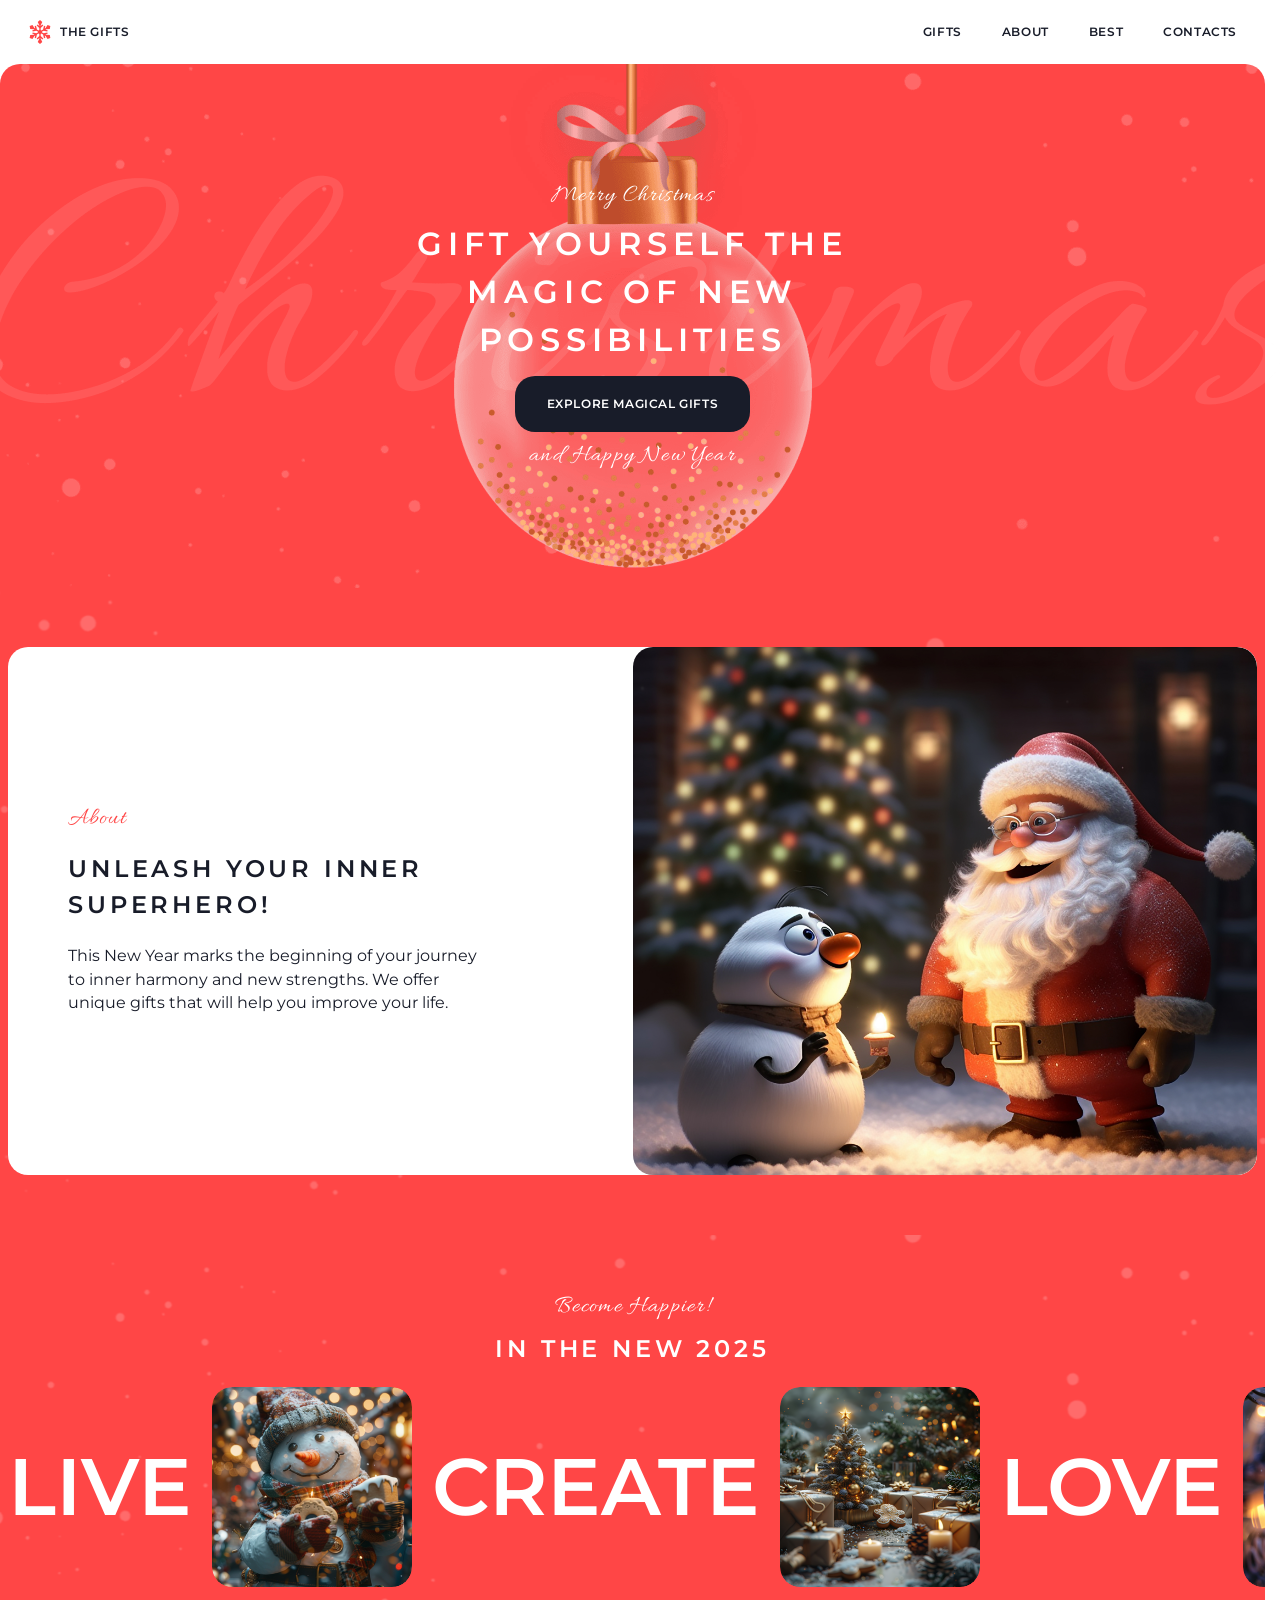
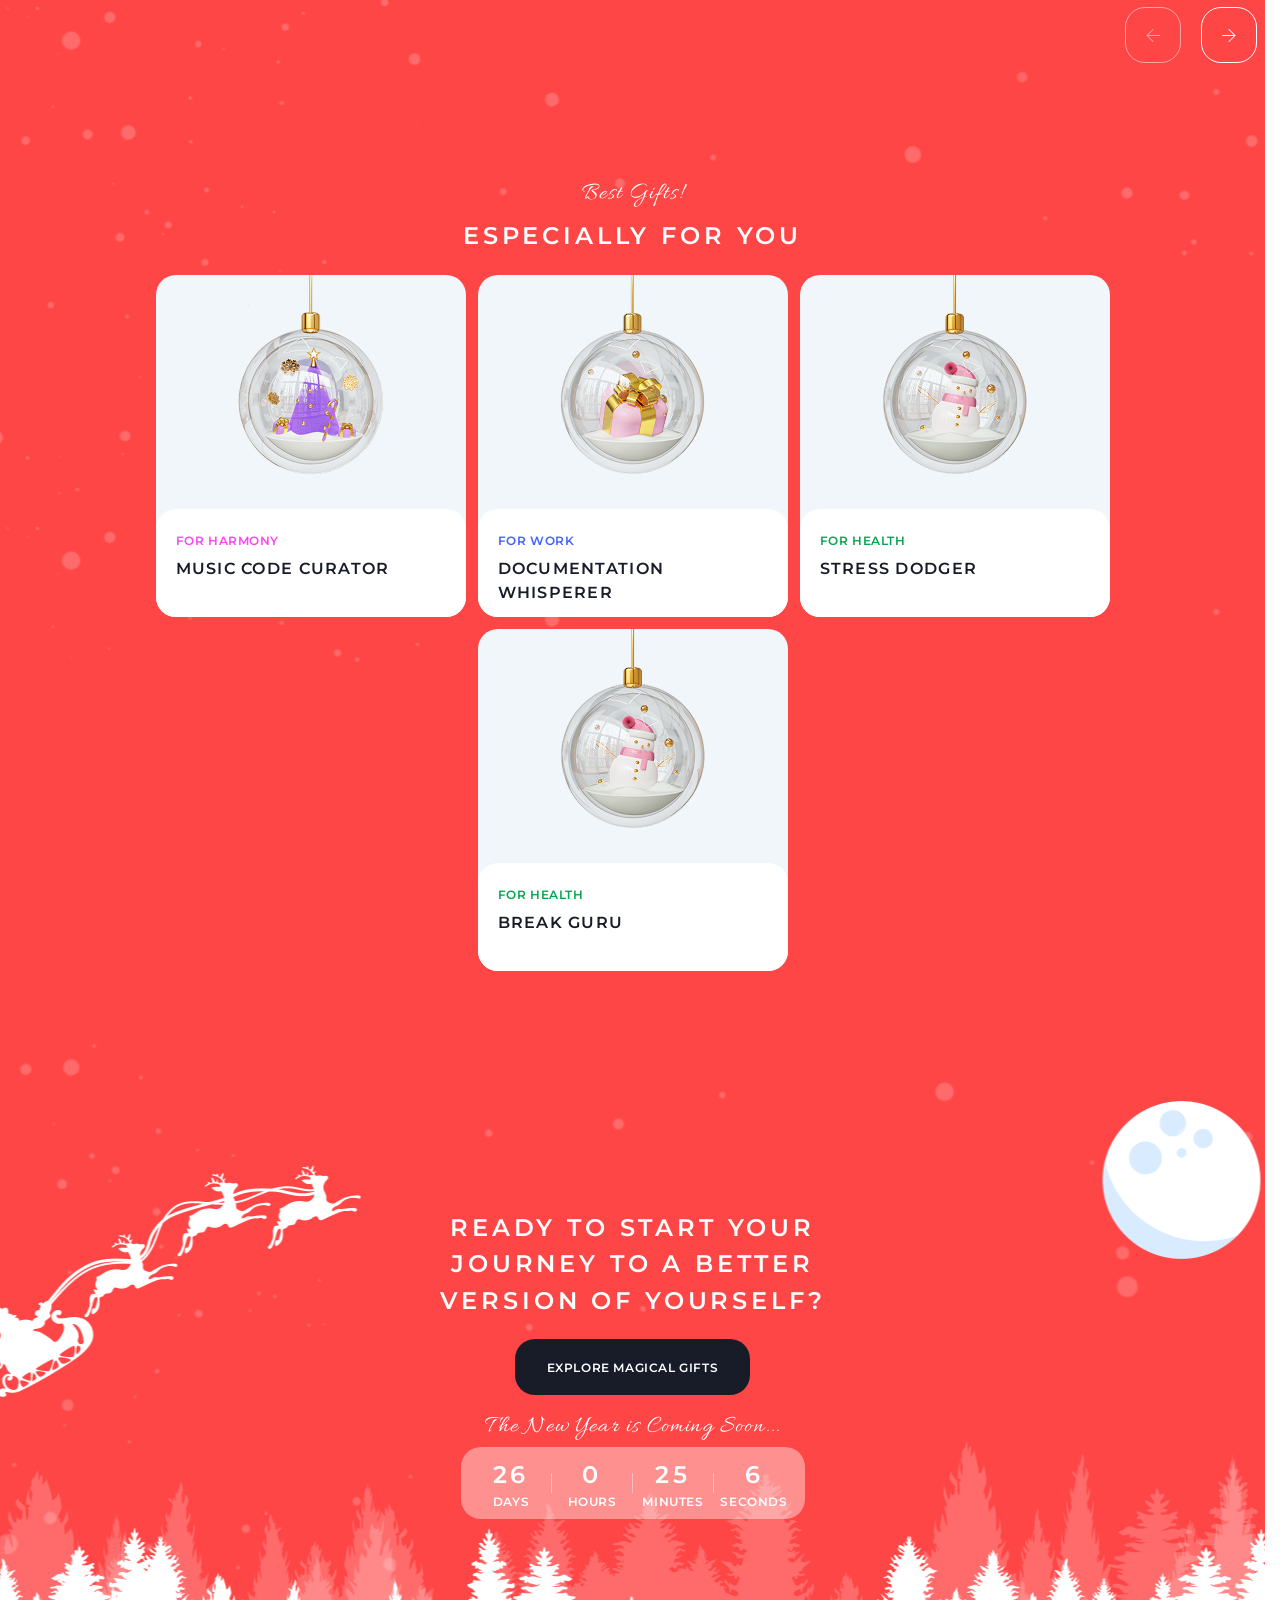
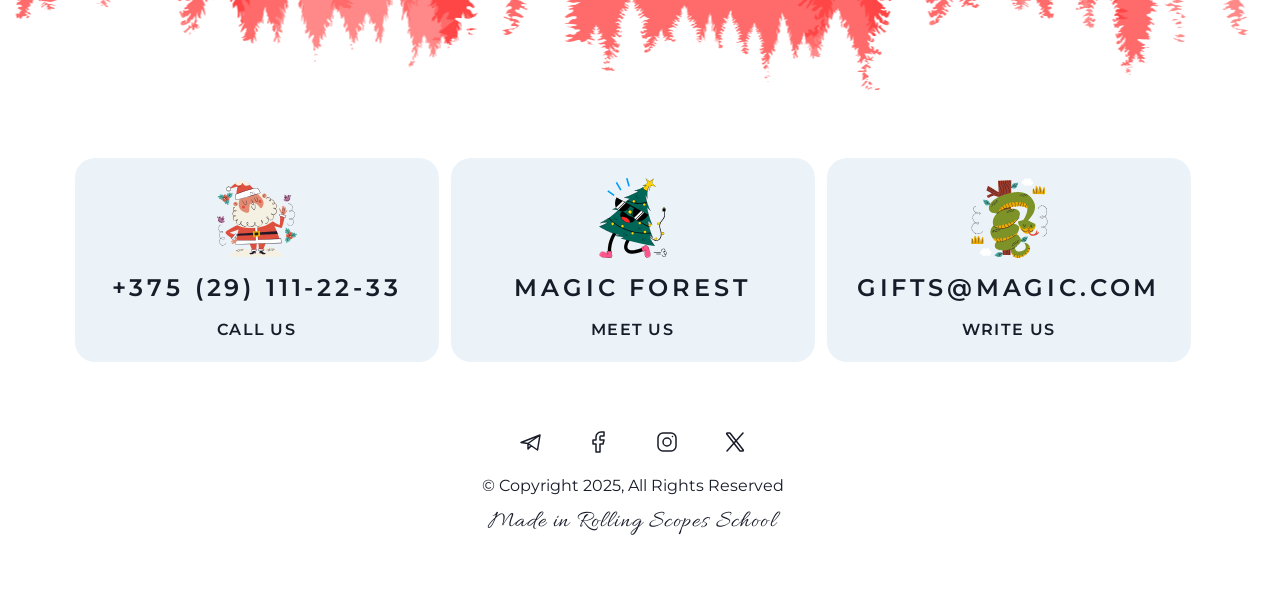
==== commit 71d877b5: "fix: w3c validation and header hierarchy" ====
--- a/christmas-shop/index.html
+++ b/christmas-shop/index.html
@@ -1,22 +1,22 @@
 <!doctype html>
 <html lang="en">
   <head>
-    <meta charset="UTF-8" />
-    <meta name="viewport" content="width=device-width, initial-scale=1.0" />
+    <meta charset="UTF-8">
+    <meta name="viewport" content="width=device-width, initial-scale=1.0">
     <title>Christmas Shop - Home</title>
 
-    <link rel="preconnect" href="https://fonts.googleapis.com" />
-    <link rel="preconnect" href="https://fonts.gstatic.com" crossorigin />
+    <link rel="preconnect" href="https://fonts.googleapis.com">
+    <link rel="preconnect" href="https://fonts.gstatic.com" crossorigin>
     <link
       href="https://fonts.googleapis.com/css2?family=Allura&display=swap"
       rel="stylesheet"
-    />
+    >
     <link
       href="https://fonts.googleapis.com/css2?family=Montserrat:wght@400;600&display=swap"
       rel="stylesheet"
-    />
-    <link rel="icon" href="./assets/img/snowflake.svg" type="image/svg+xml" />
-    <link rel="stylesheet" href="css/style.css" />
+    >
+    <link rel="icon" href="./assets/img/snowflake.svg" type="image/svg+xml">
+    <link rel="stylesheet" href="css/style.css">
   </head>
 
   <body>
@@ -28,7 +28,7 @@
               src="./assets/img/snowflake.svg"
               alt="Logo"
               class="logo__img"
-            />
+            >
             <span class="logo__text">THE GIFTS</span>
           </a>
 
@@ -61,7 +61,7 @@
     <!-- Section Hero -->
     <section class="hero">
       <div class="hero__ball-bg">
-        <img src="./assets/img/bg-ball.png" alt="Christmas ball background" />
+        <img src="./assets/img/bg-ball.png" alt="Christmas ball background">
       </div>
       <div class="hero__container">
         <p class="hero__cursive">Merry Christmas</p>
@@ -91,7 +91,7 @@
               class="about__image"
               src="./assets/img/santa.svg"
               alt="Santa"
-            />
+            >
           </div>
         </div>
       </div>
@@ -113,25 +113,25 @@
             src="./assets/img/image-container/snowman.svg"
             alt="Snowman"
             class="slider__img"
-          />
+          >
           <span class="slider__word">Create</span>
           <img
             src="./assets/img/image-container/gifts.svg"
             alt="Gifts"
             class="slider__img"
-          />
+          >
           <span class="slider__word">Love</span>
           <img
             src="./assets/img/image-container/ball.svg"
             alt="Ball"
             class="slider__img"
-          />
+          >
           <span class="slider__word">Dream</span>
           <img
             src="./assets/img/image-container/castle.svg"
             alt="Castle"
             class="slider__img"
-          />
+          >
         </div>
       </div>
 
@@ -146,7 +146,7 @@
             <img
               src="./assets/img/image-container/vector-left.png"
               alt="Left"
-            />
+            >
           </button>
           <button
             class="slider__btn slider__btn--next"
@@ -156,7 +156,7 @@
             <img
               src="./assets/img/image-container/vector-right.png"
               alt="Right"
-            />
+            >
           </button>
         </div>
       </div>
@@ -221,7 +221,7 @@
               src="./assets/img/santa-claus.svg"
               alt="Santa"
               class="footer-card__img"
-            />
+            >
             <h3 class="footer-card__title">+375 (29) 111-22-33</h3>
             <p class="footer-card__desc">CALL US</p>
           </a>
@@ -237,7 +237,7 @@
               src="./assets/img/christmas-tree.svg"
               alt="Tree"
               class="footer-card__img"
-            />
+            >
             <h3 class="footer-card__title">MAGIC FOREST</h3>
             <p class="footer-card__desc">MEET US</p>
           </a>
@@ -251,17 +251,17 @@
               src="./assets/img/snake.svg"
               alt="Snake"
               class="footer-card__img"
-            />
+            >
             <h3 class="footer-card__title">GIFTS@MAGIC.COM</h3>
             <p class="footer-card__desc">WRITE US</p>
           </a>
         </div>
 
         <div class="footer__socials">
-          <a href="#"><img src="./assets/img/telegram.svg" alt="TG" /></a>
-          <a href="#"><img src="./assets/img/facebook.svg" alt="FB" /></a>
-          <a href="#"><img src="./assets/img/instagram.svg" alt="Insta" /></a>
-          <a href="#"><img src="./assets/img/X.svg" alt="X" /></a>
+          <a href="#"><img src="./assets/img/telegram.svg" alt="TG"></a>
+          <a href="#"><img src="./assets/img/facebook.svg" alt="FB"></a>
+          <a href="#"><img src="./assets/img/instagram.svg" alt="Insta"></a>
+          <a href="#"><img src="./assets/img/X.svg" alt="X"></a>
         </div>
 
         <div class="footer__info">
@@ -286,7 +286,7 @@
             height="24"
             viewBox="0 0 24 24"
             fill="none"
-            xmlns="http://w3.org"
+            xmlns="http://www.w3.org/2000/svg"
           >
             <path
               d="M18 6L6 18M6 6L18 18"
